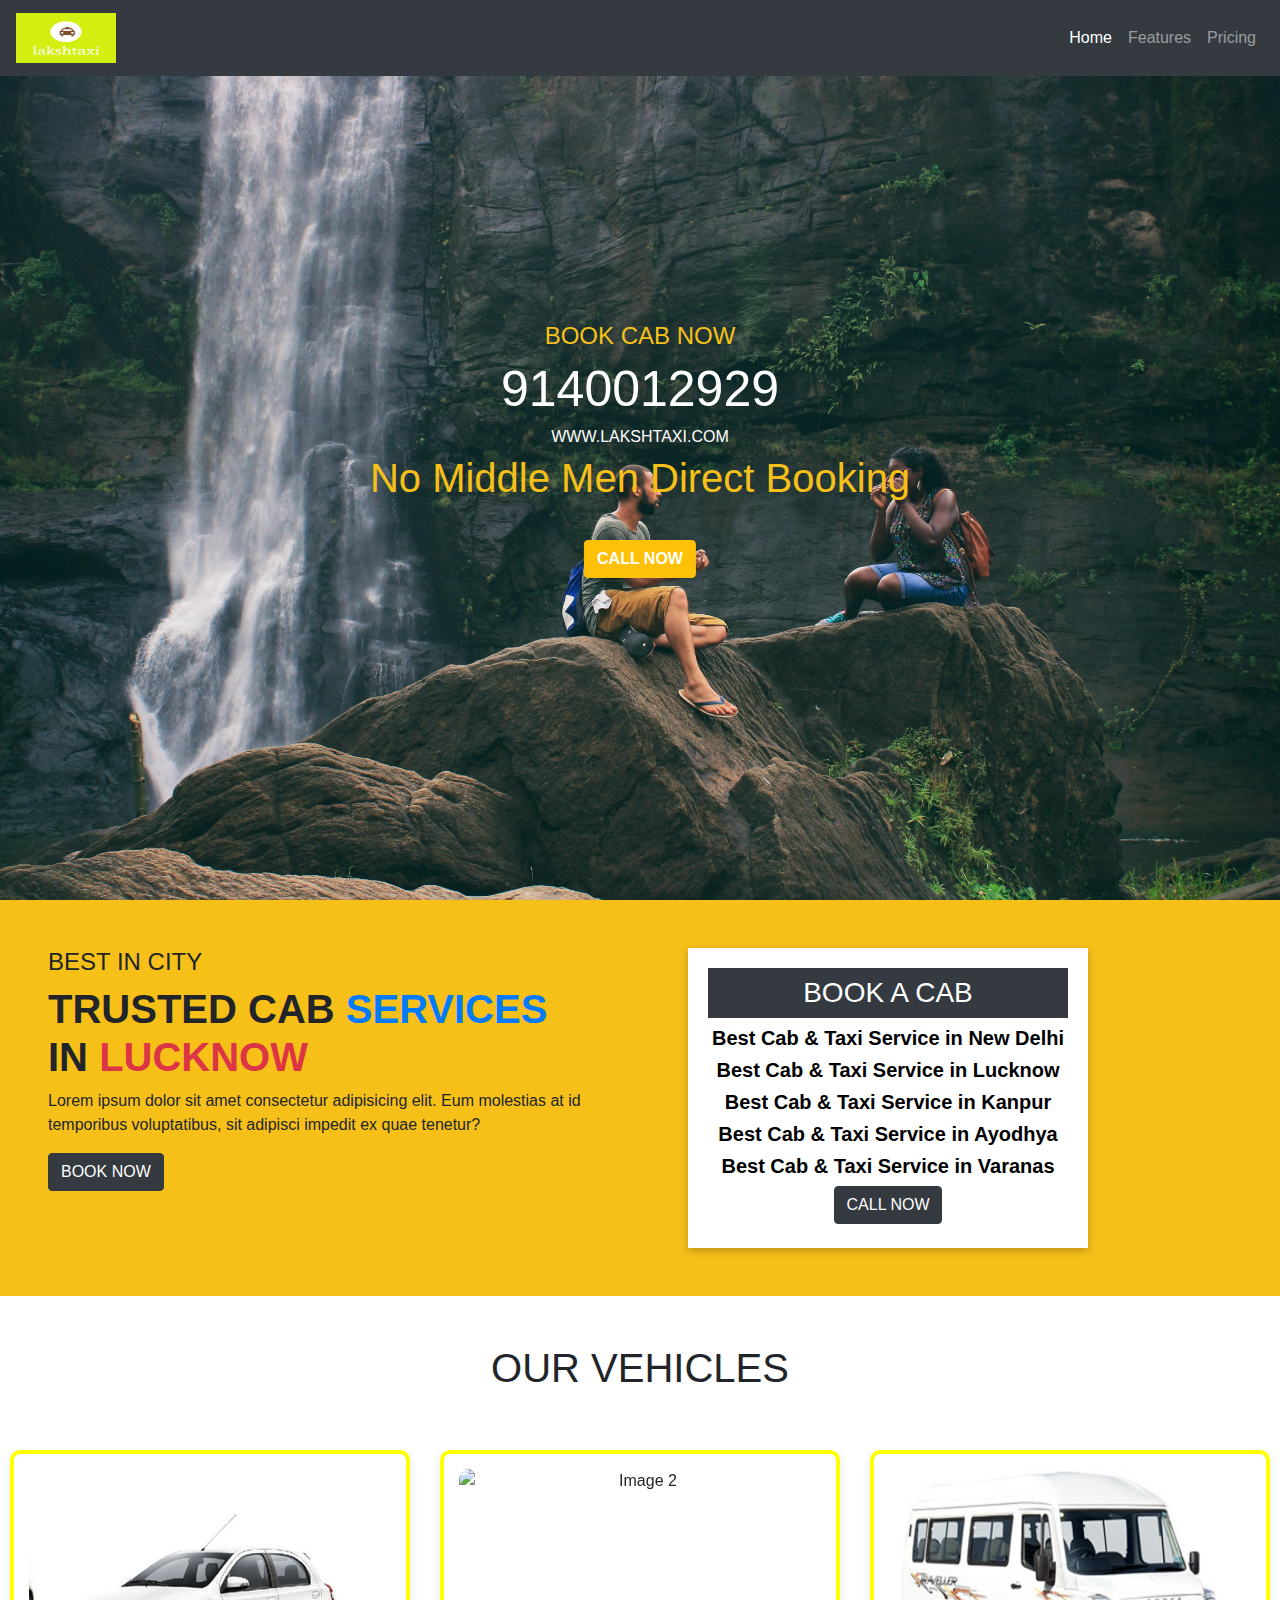
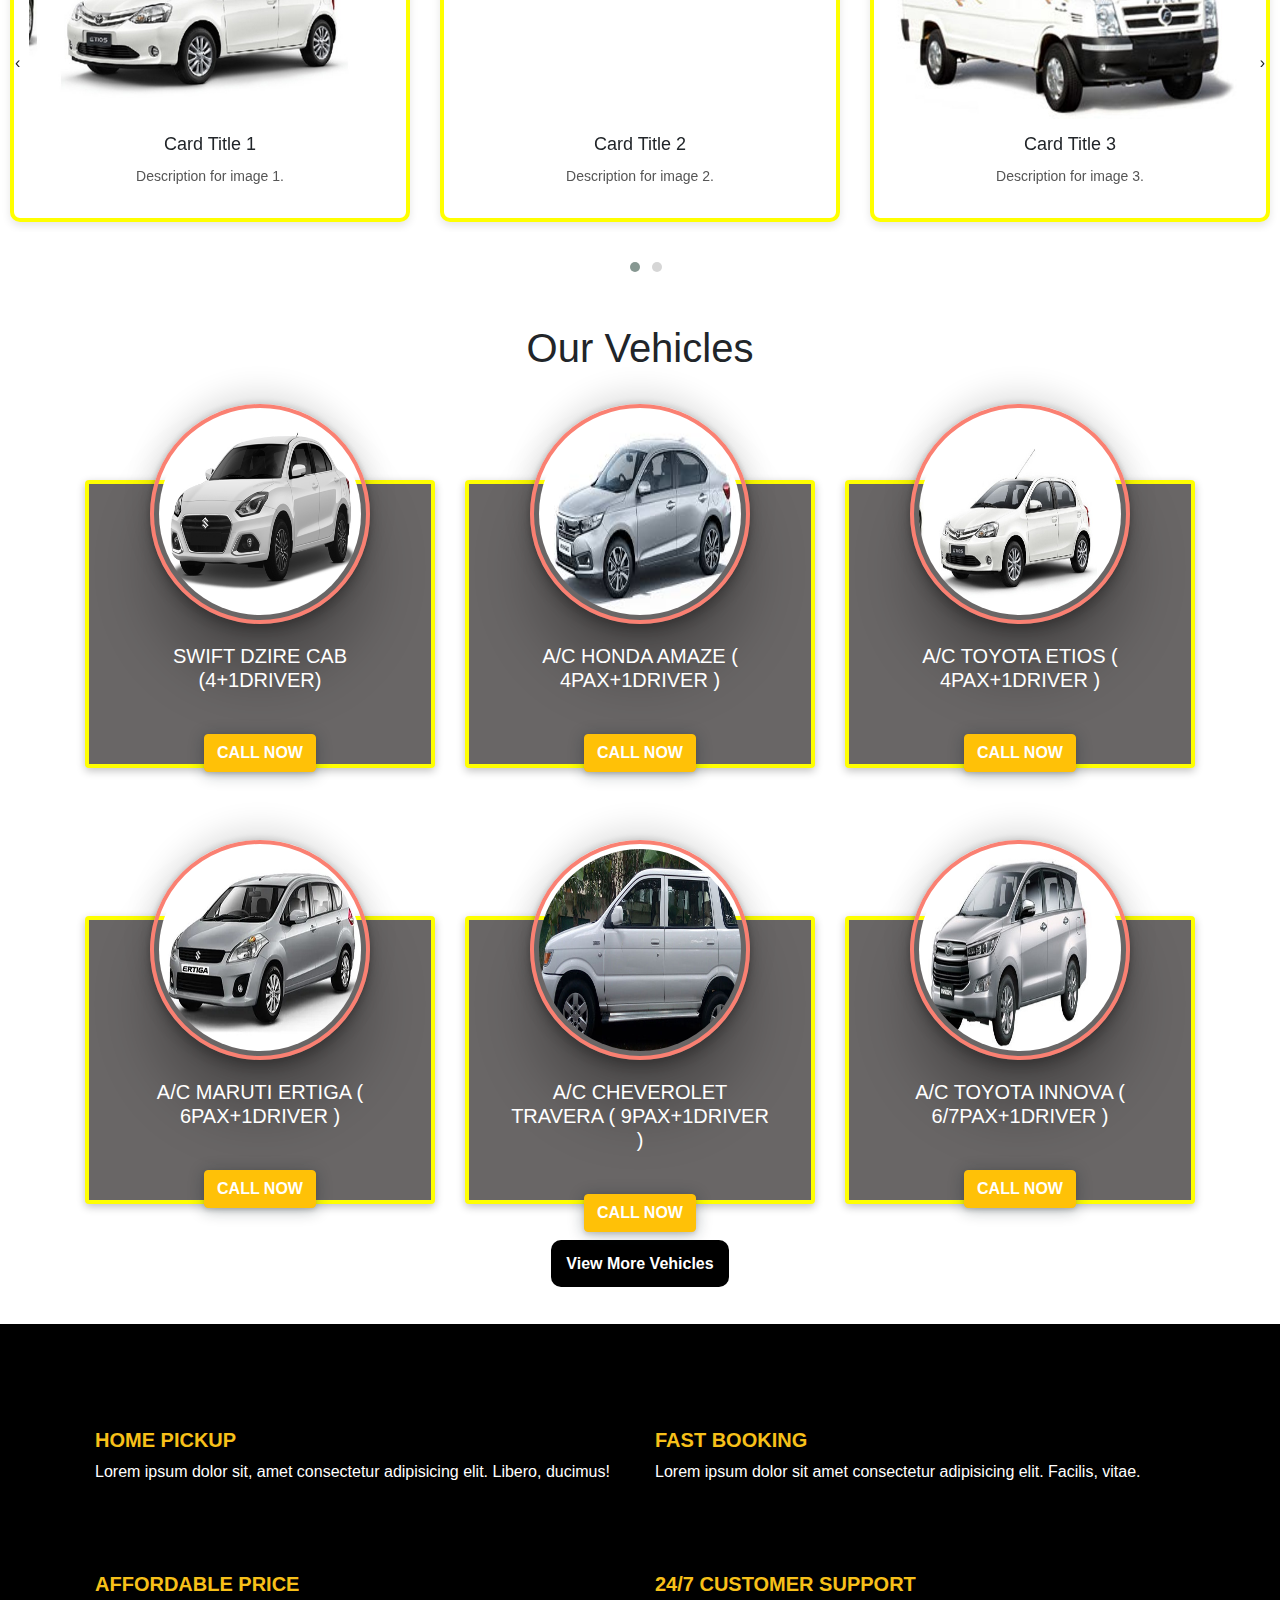
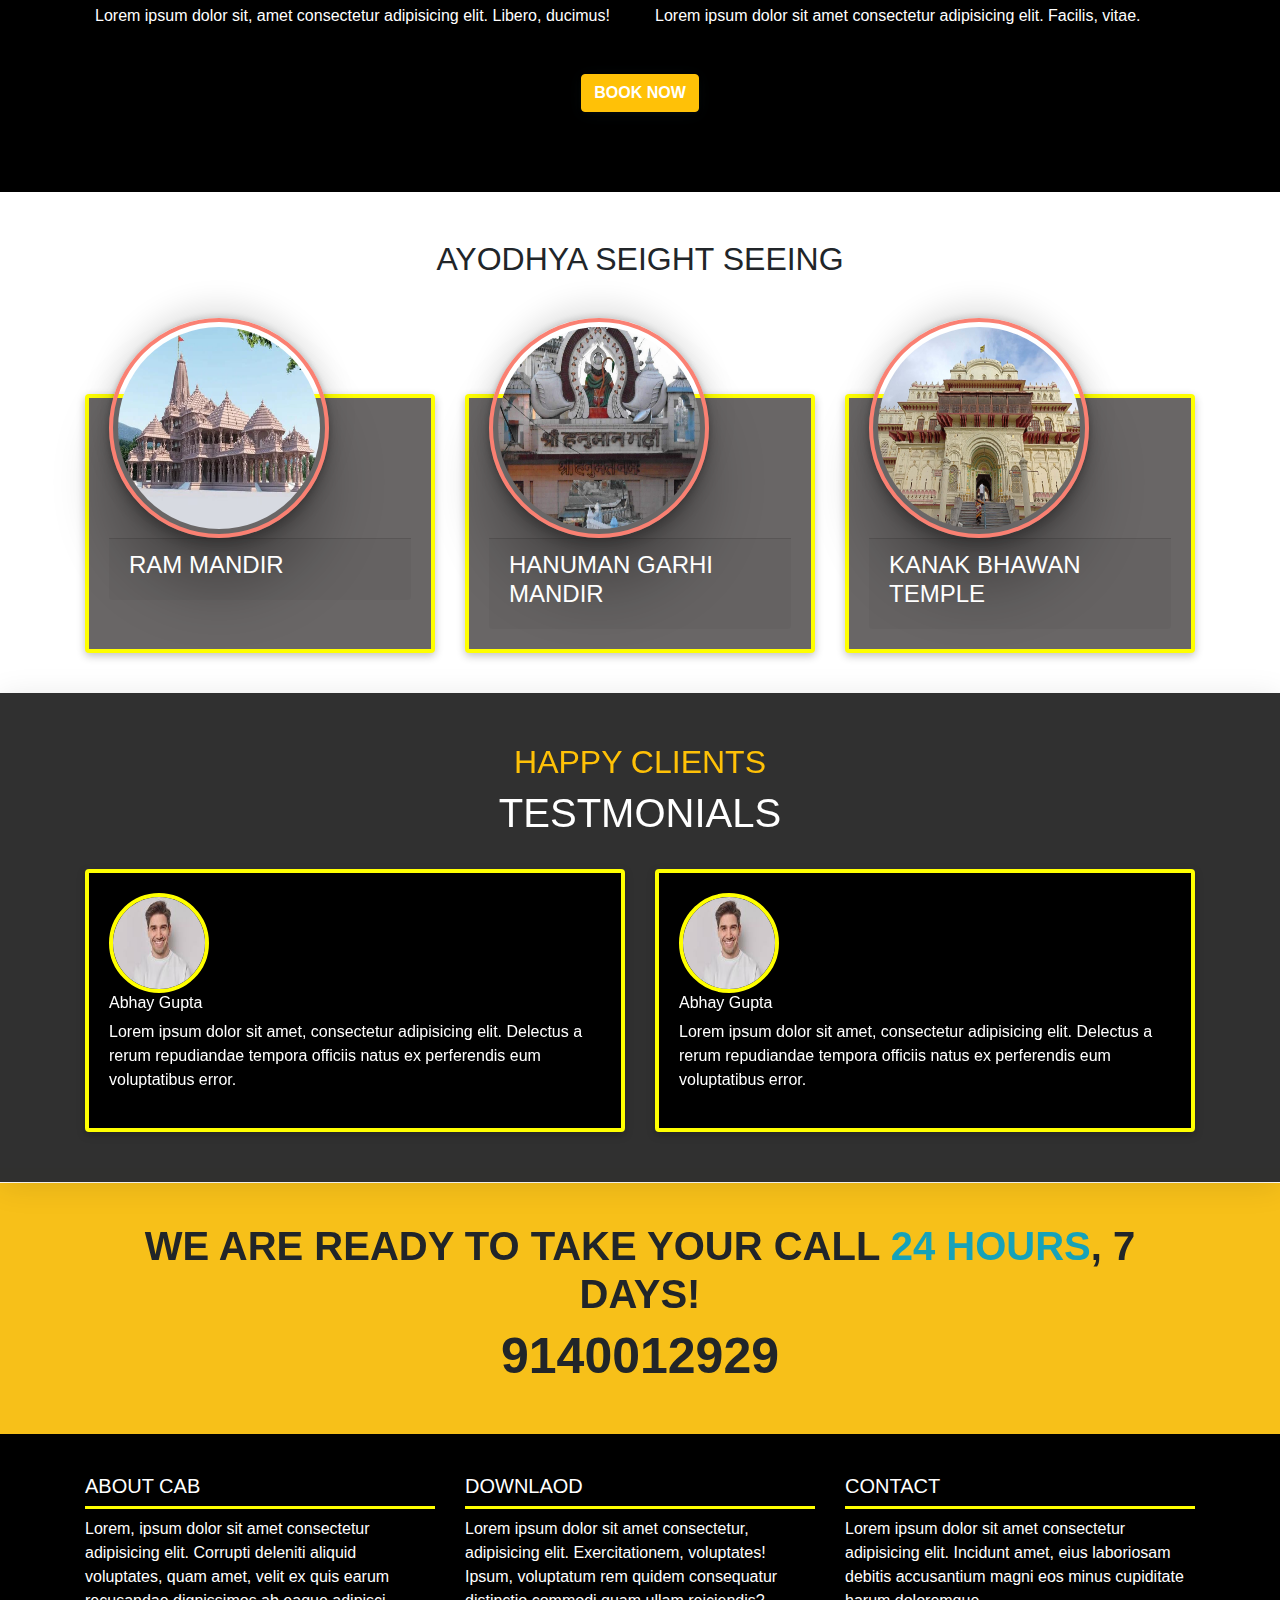
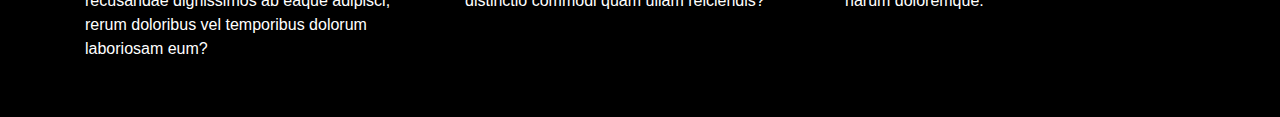
==== index.html @ 10ff0431 "Update index.html" ====
<!DOCTYPE html>
<html lang="en">
<head>
    <meta charset="UTF-8">
    <meta name="viewport" content="width=device-width, initial-scale=1.0">
    <title>Transparent Navbar with Background Images</title>
    <link href="https://stackpath.bootstrapcdn.com/bootstrap/4.5.2/css/bootstrap.min.css" rel="stylesheet">
    <link rel="stylesheet" href="https://cdnjs.cloudflare.com/ajax/libs/font-awesome/6.6.0/css/all.min.css" integrity="sha512-Kc323vGBEqzTmouAECnVceyQqyqdsSiqLQISBL29aUW4U/M7pSPA/gEUZQqv1cwx4OnYxTxve5UMg5GT6L4JJg==" crossorigin="anonymous" referrerpolicy="no-referrer" />
    <link rel="stylesheet" href="style.css">
    <link rel="stylesheet" href="https://cdnjs.cloudflare.com/ajax/libs/OwlCarousel2/2.3.4/assets/owl.carousel.min.css">
    <link rel="stylesheet" href="https://cdnjs.cloudflare.com/ajax/libs/OwlCarousel2/2.3.4/assets/owl.theme.default.min.css">
    
    <style>
   
    </style>
</head>
<body>
    <!-- Navbar -->
    <nav class="navbar navbar-expand-lg navbar-dark fixed-top navbar-custom bg-dark">
        <a class="navbar-brand" href="#"><img src="images/lakshlogo.png" alt="" class="logo"></a>
        <button class="navbar-toggler" type="button" data-toggle="collapse" data-target="#navbarNav" aria-controls="navbarNav" aria-expanded="false" aria-label="Toggle navigation">
            <span class="navbar-toggler-icon"></span>
        </button>
        <div class="collapse navbar-collapse" id="navbarNav">
            <ul class="navbar-nav ml-auto">
                <li class="nav-item active">
                    <a class="nav-link" href="#">Home <span class="sr-only">(current)</span></a>
                </li>
                <li class="nav-item">
                    <a class="nav-link" href="#">Features</a>
                </li>
                <li class="nav-item">
                    <a class="nav-link" href="#">Pricing</a>
                </li>
            </ul>
        </div>
    </nav>

    <!-- Background Images with Centered Text -->
    <div class="background-images">
        <div class="centered-text">
            <h4 class="bookcab">BOOK CAB NOW</h1>
                <h1 class="mobileno">9140012929</h1>
                <h6>WWW.LAKSHTAXI.COM</h6>
             <h1 class="bookcab">No Middle Men Direct Booking</h1>
             <a href=""><button class="btn btn-warning">CALL NOW</button></a>
        </div>
    </div>
<!-- Section two card details -->
 <div class="container-fluid section2bg">
<div class="row">
    <div class="col-md-6 p-5">
        <h4>BEST IN CITY</h4>
        <h1 class="trusted">TRUSTED CAB <span class="text-primary">SERVICES</span> IN <span class="text-danger">LUCKNOW</span></h1>
        <p>Lorem ipsum dolor sit amet consectetur adipisicing elit. Eum molestias at id temporibus voluptatibus, sit adipisci impedit ex quae tenetur?</p>
        <a href=""><button class="btn btn-dark">BOOK NOW</button></a>
    </div>
    <div class="col-md-6 p-5">
        <div class="box text-center ">
            <h3 class="bg-dark text-white p-2 text-center">BOOK A CAB</h3>
            <h5> <i class="fa-solid fa-check"></i> Best Cab & Taxi Service in New Delhi</h5>
            <h5> <i class="fa-solid fa-check"></i> Best Cab & Taxi Service in Lucknow
            </h5>
            <h5> <i class="fa-solid fa-check"></i> Best Cab & Taxi Service in Kanpur</h5>
            <h5> <i class="fa-solid fa-check"></i> Best Cab & Taxi Service in Ayodhya</h5>
            <h5> <i class="fa-solid fa-check"></i> Best Cab & Taxi Service in Varanas</h5>
            <div class="text-center">
                <a href=""><button class="btn btn-dark">CALL NOW</button></a>

            </div>
        </div>
    </div>
</div>
 </div>

 <!-- carsolle -->

 <h1 class="text-center mt-5">OUR VEHICLES</h1>
 <div class="owl-carousel owl-theme mt-5">
  <div class="item">
      <img src="images/1-3.jpg" alt="Image 1">
      <h4>Card Title 1</h4>
      <p>Description for image 1.</p>
  </div>
  <div class="item">
      <img src="images/10815906.png" alt="Image 2">
      <h4>Card Title 2</h4>
      <p>Description for image 2.</p>
  </div>
  <div class="item">
      <img src="images/13-seater-force-traveller-1.jpg" alt="Image 3">
      <h4>Card Title 3</h4>
      <p>Description for image 3.</p>
  </div>
  <div class="item">
      <img src="images/17-seater-1.jpg" alt="Image 4">
      <h4>Card Title 4</h4>
      <p>Description for image 4.</p>
  </div>
  <div class="item">
      <img src="images/2018-maruti-1.jpg" alt="Image 5">
      <h4>Card Title 5</h4>
      <p>Description for image 5.</p>
  </div>
  <div class="item">
      <img src="images/7-seater-innova-car-.webp" alt="Image 6">
      <h4>Card Title 6</h4>
      <p>Description for image 6.</p>
  </div>
</div>
 <!-- end -->
  <!-- Our Vechicals -->
  
  <div class="container mt-5 text-center">
    <h1 class="">Our Vehicles</h1>
    <div class="row row-cols-1 row-cols-md-3 g-4">
      <div class="col cardcol">
        <div class="card h-100">
          <div class="d-flex justify-content-center align-items-cente">
            <img src="images/marutisuzuki_dzire_angularfront.jpg" class="card-img-top" alt="...">

          </div>
          <div class="card-body">
            <h5 class="card-title">SWIFT DZIRE CAB (4+1DRIVER)</h5>
            <div class="text-center">
              <a href=""><button class="btn btn-warning">CALL NOW</button></a>
            </div>
          </div>
          
        </div>
      </div>
      <div class="col cardcol">
        <div class="card h-100">
          <div class="text-center">
            <img src="images/images.jpg" class="card-img-top" alt="...">

          </div>
          <div class="card-body">
            <h5 class="card-title">A/C HONDA AMAZE ( 4PAX+1DRIVER )</h5>
            <div class="text-center">
              <a href=""><button class="btn btn-warning">CALL NOW</button></a>
            </div>
          </div>
          
        </div>
      </div>
      <div class="col cardcol">
        <div class="card h-100">
          <div class="text-center">
            <img src="images/1-3.jpg" class="card-img-top" alt="...">

          </div>
          <div class="card-body">
            <h5 class="card-title text-center">A/C TOYOTA ETIOS ( 4PAX+1DRIVER )</h5>
            <div class="text-center">
              <a href=""><button class="btn btn-warning">CALL NOW</button></a>
            </div>
          </div>
          
        </div>
      </div>
    </div>
  </div>



  <div class="container mt-5 text-center">
    <div class="row row-cols-1 row-cols-md-3 g-4">
      <div class="col cardcol">
        <div class="card h-100 ">
          <div class="text-center">
            <img src="images/maruti-ertiga-silky-silver-1.jpg" class="card-img-top" alt="...">

          </div>
          <div class="card-body">
            <h5 class="card-title">A/C MARUTI ERTIGA ( 6PAX+1DRIVER )</h5>
            <div class="text-center">
              <a href=""><button class="btn btn-warning">CALL NOW</button></a>
            </div>
          </div>
         
        </div>
      </div>
      <div class="col cardcol">
        <div class="card h-100 ">
          <div class="text-center">
            <img src="images/chevrolet-tavera-2.jpg" class="card-img-top" alt="...">

          </div>
          <div class="card-body">
            <h5 class="card-title">A/C CHEVEROLET TRAVERA ( 9PAX+1DRIVER )
             
            </h5>
            <div class="text-center">
              <a href=""><button class="btn btn-warning">CALL NOW</button></a>
            </div>
          </div>
          
        </div>
      </div>
      <div class="col cardcol">
        <div class="card h-100 ">
          <div class="text-center">
            <img src="images/INNOVA-1.jpg" class="card-img-top" alt="...">

          </div>
          <div class="card-body">
            <h5 class="card-title text-center">A/C TOYOTA INNOVA ( 6/7PAX+1DRIVER )
            </h5>
            <div class="text-center">
              <a href=""><button class="btn btn-warning">CALL NOW</button></a>
            </div>
          </div>
          
        </div>
      </div>
    </div>
  </div>

  <div class="container mt-5">
    <div class="text-center">
      <a class="viewmore" href="viewmore.php">View More Vehicles</a>
    </div>
  </div>


   <!-- end -->

   <!-- why laksh taxi -->
    <div class="imgbgwhy mt-5">
      <div class="container ">
        <div class="row">
          <div class="col-md-6">
            <h4>            <i class="fa-solid fa-star fa-2xl" style="color: #FFD43B;"></i>
            </h2>
            <h5 class="mt-4 homepicup">HOME PICKUP</h5>
            <p class="text-white">Lorem ipsum dolor sit, amet consectetur adipisicing elit. Libero, ducimus!</p>

          </div>
          <div class="col-md-6">
            <h4><i class="fa-solid fa-trophy fa-2xl" style="color: #FFD43B;"></i></h4>
            <h5 class="mt-4 homepicup">FAST BOOKING</h5>
            <p class="text-white">Lorem ipsum dolor sit amet consectetur adipisicing elit. Facilis, vitae.</p>
          </div>
        </div>

        <div class="row mt-5">
          <div class="col-md-6">
            <h4>            <i class="fa-solid fa-star fa-2xl" style="color: #FFD43B;"></i>
            </h2>
            <h5 class="mt-4 homepicup">AFFORDABLE PRICE</h5>
            <p class="text-white">Lorem ipsum dolor sit, amet consectetur adipisicing elit. Libero, ducimus!</p>

          </div>
          <div class="col-md-6">
            <h4><i class="fa-solid fa-trophy fa-2xl" style="color: #FFD43B;"></i></h4>
            <h5 class="mt-4 homepicup">24/7 CUSTOMER SUPPORT</h5>
            <p class="text-white">Lorem ipsum dolor sit amet consectetur adipisicing elit. Facilis, vitae.</p>
          </div>
        </div>
        <div class="text-center">
          <a href=""><button class="btn btn-warning">BOOK NOW</button></a>
        </div>
      </div>
    </div>
    <!-- end -->

    <!-- ayodhya seight -->
    <div class="container mt-5">
      <h2 class="text-center pb-2">AYODHYA SEIGHT SEEING</h2>
      <div class="row row-cols-1 row-cols-md-3 g-4">
        <div class="col cardcol">
          <div class="card h-100">
            <img src="images/ayodya1.jpg" class="card-img-top" alt="...">
            
            <div class="card-footer">
              <h4>RAM MANDIR</h4>
            </div>
          </div>
        </div>
        <div class="col cardcol">
          <div class="card h-100">
            <img src="images/ayodhya2.jpg" class="card-img-top" alt="...">
            
            <div class="card-footer">
         <h4>HANUMAN GARHI MANDIR</h4>
            </div>
          </div>
        </div>
        <div class="col cardcol">
          <div class="card h-100">
            <img src="images/ayodhya3.jpg" class="card-img-top" alt="...">
           
            <div class="card-footer">
             <h4>KANAK BHAWAN TEMPLE</h4>
            </div>
          </div>
        </div>
      </div>
     </div>
     <!-- end -->

     <!-- testmonials -->

     <div class="bgtestmonial">
      
      <div class="container">
        <h2 class="text-center text-warning">HAPPY CLIENTS</h2>
        <h1 class="text-center text-white pb-3">TESTMONIALS</h1>





        <div class="row">
          <div class="col-md-6 col-sm-6">
<div class="card cardtestmonial mt-2">
  <img src="images/person1.jpeg" alt="" class="img-test">
<h6>Abhay Gupta</h6>
  <p>Lorem ipsum dolor sit amet, consectetur adipisicing elit. Delectus a rerum repudiandae tempora officiis natus ex perferendis eum voluptatibus error.</p>
  
</div>
          </div>
          <div class="col-md-6 mt-2">
            <div class="card cardtestmonial">
              <img src="images/person1.jpeg" alt="" class="img-test">
              <h6>Abhay Gupta</h6>
              <p>Lorem ipsum dolor sit amet, consectetur adipisicing elit. Delectus a rerum repudiandae tempora officiis natus ex perferendis eum voluptatibus error.</p>
            </div>
          </div>
        </div>
      </div>
     </div>

     <!-- 24 hour and seven -->

     <div class="sectioncall">
      <div class="container">
        <div class="row">
          <div class="col">
            <h1 class="text-center"> WE ARE READY TO TAKE YOUR CALL <span class="text-info">24 HOURS</span>, 7 DAYS!</h6>
              <h2 class="text-center">9140012929</h2>
          </div>
        </div>
      </div>
     </div>
     <!-- end 24 -->

     <!-- footer start -->
      <div class="footer">
        <div class="container">
          <div class="row">
            <div class="col-md-4">
              <h5>ABOUT CAB</h5>
              <p>Lorem, ipsum dolor sit amet consectetur adipisicing elit. Corrupti deleniti aliquid voluptates, quam amet, velit ex quis earum recusandae dignissimos ab eaque adipisci, rerum doloribus vel temporibus dolorum laboriosam eum?
              </p>
            </div>
            <div class="col-md-4">
              <h5>DOWNLAOD</h5>
              Lorem ipsum dolor sit amet consectetur, adipisicing elit. Exercitationem, voluptates! Ipsum, voluptatum rem quidem consequatur distinctio commodi quam ullam reiciendis?
            </div>
            <div class="col-md-4">
              <h5>CONTACT</h5>
              <p>Lorem ipsum dolor sit amet consectetur adipisicing elit. Incidunt amet, eius laboriosam debitis accusantium magni eos minus cupiditate harum doloremque.</p>
            </div>
          </div>
        </div>
      </div>
      <!-- footer end -->
    <script src="https://code.jquery.com/jquery-3.5.1.slim.min.js"></script>
    <script src="https://cdn.jsdelivr.net/npm/@popperjs/core@2.5.4/dist/umd/popper.min.js"></script>
    <script src="https://stackpath.bootstrapcdn.com/bootstrap/4.5.2/js/bootstrap.min.js"></script>
    <script src="https://cdnjs.cloudflare.com/ajax/libs/jquery/3.6.0/jquery.min.js"></script>
    <script src="https://cdnjs.cloudflare.com/ajax/libs/OwlCarousel2/2.3.4/owl.carousel.min.js"></script>
    <script>
       $(document).ready(function(){
            $(".owl-carousel").owlCarousel({
                items: 3,
                loop: true,
                margin: 10,
                nav: true,
                dots: true,
                autoplay: true,
                autoplayTimeout: 3000,
                autoplayHoverPause: true,
                responsive: {
                    0: {
                        items: 1 // Show 1 item on screens less than 600px
                    },
                    600: {
                        items: 2 // Show 2 items on screens between 600px and 1000px
                    },
                    1000: {
                        items: 3 // Show 3 items on screens greater than 1000px
                    }
                }
            });
        });
    </script>
</body>
</html>
---- style.css ----
/* Navbar */
.logo{
    width: 100px;
    height: 50px;
}
.navbar-custom {
    background-color: rgba(0, 0, 0, 0.5); /* Adjust the alpha value for transparency */
}
.background-images {
    position: relative;
    height: 100vh;
    background: url('images/travel.jpg') no-repeat center center/cover;
}
.centered-text {
    position: absolute;
    top: 50%;
    left: 50%;
    transform: translate(-50%, -50%);
    color: white;
    text-align: center;
}
.bookcab{
    color: #f7c019;
}
.mobileno{
    font-size: 50px;
}
/* section2 */
.section2bg{
    background-color:#f7c019;
}
.trusted{
    font-weight: 700;
}
.box{
    background-color: white;
    color: black;
    width: 400px;
    height: 300px;
    padding: 20px;
    box-shadow: rgba(0, 0, 0, 0.24) 0px 3px 8px;
}
.box h5{
    font-weight: 600;

}
/* card style */
.cardcol{
    margin-top: 100px;
}

.card{
    padding: 20px;
    background-color: #696666;
    color: white;
   border: none;
   box-shadow: rgba(0, 0, 0, 0.24) 0px 3px 8px;
   border: 4px solid yellow;
   
}
.card-body{
    height: 120px;
}
.card-img-top{
    border: 4px solid salmon;
    padding: 5px;
    border-radius: 50%;
    margin-top: -100px;
    justify-content: center;
    text-align: center;
    width: 220px;
    height: 220px;
    box-shadow: rgba(0, 0, 0, 0.25) 0px 54px 55px, rgba(0, 0, 0, 0.12) 0px -12px 30px, rgba(0, 0, 0, 0.12) 0px 4px 6px, rgba(0, 0, 0, 0.17) 0px 12px 13px, rgba(0, 0, 0, 0.09) 0px -3px 5px;
}

/* why choose us */
.imgbgwhy{
    background-color: black;
padding: 80px;
}
.homepicup{
    color: #f7c019 !important;
    font-weight: 700;
}
.btn-warning{
    color: white;
    margin-top: 30px;
    font-weight: 700;
    box-shadow: rgba(14, 30, 37, 0.12) 0px 2px 4px 0px, rgba(14, 30, 37, 0.32) 0px 2px 16px 0px;
}
/* testmonial */
.cardtestmonial{
    background-color: black;
}
.bgtestmonial{
    margin-top: 40px;
    padding: 50px;
   /* From https://css.glass */
background: rgba(22, 22, 22, 0.89);
box-shadow: 0 4px 30px rgba(0, 0, 0, 0.1);
backdrop-filter: blur(14.9px);
-webkit-backdrop-filter: blur(14.9px);
}
.img-test{
    width: 100px;
    height: 100px;
    border-radius: 50%;
    border: 4px solid yellow;
}

/* sectioncall */
.sectioncall{
    background-color: #f7c019;
    padding: 40px;
}
.sectioncall h1{
    font-weight: 700;
}
.sectioncall h2{
    font-weight: 900;
    font-size: 50px;
}

/* carsoule */
.owl-carousel .item {
    border: 4px solid yellow;
    background: #fff;
    padding: 15px;
    margin: 10px;
    border-radius: 10px;
    box-shadow: 0 4px 8px rgba(0, 0, 0, 0.1);
    text-align: center;
    
}

.owl-carousel .item img {
    max-width: 100%;
    height: 250px;
    border-radius: 10px;
}

.owl-carousel .item h4 {
    margin: 15px 0 10px;
    font-size: 18px;
}

.owl-carousel .item p {
    font-size: 14px;
    color: #555;
}

.owl-nav button {
    position: absolute;
    top: 50%;
    transform: translateY(-50%);
    background-color: rgba(0, 0, 0, 0.5);
    border: none;
    color: white;
    font-size: 90px;
    cursor: pointer;
}

.owl-nav .owl-prev {
    left: 10px;
}

.owl-nav .owl-next {
    right: 10px;
}

.owl-dots {
    text-align: center;
    margin-top: 20px;
}

.owl-dot {
    display: inline-block;
    width: 12px;
    height: 12px;
    background-color: #ccc;
    border-radius: 50%;
    margin: 5px;
    cursor: pointer;
}

.owl-dot.active {
    background-color: #000;
}



/* view more button */

.viewmore{
    width: 150px;
    height: 40px;
    background-color: black;
    padding: 15px;
    margin-bottom: 40px;
    margin-top: 40px;
    font-weight: 600;
    color: white;
    border-radius: 10px;
}
a{
    text-decoration: none !important;
}


/* footer */
.footer{
    background-color: black;
    padding: 40px;
    color: white;
}
.footer h5{
    padding-bottom: 8px;
    border-bottom:3px solid yellow ;
}
/* footer end */


/* media query */
@media only screen and (max-width: 600px) {
    .bgtestmonial{
        padding: 10px;
     
    }
    .sectioncall{
        background-color: #f7c019;
        padding: 40px;
    }
    .sectioncall h1{
        font-weight: 700;
        font-size: 20px;
    }
    .sectioncall h2{
        font-weight: 900;
        font-size: 50px;
    }
    .box{
        background-color: white;
        color: black;
        width: 100%;
        height: auto;
        padding: 20px;
        box-shadow: rgba(0, 0, 0, 0.24) 0px 3px 8px;
    }
    
  }
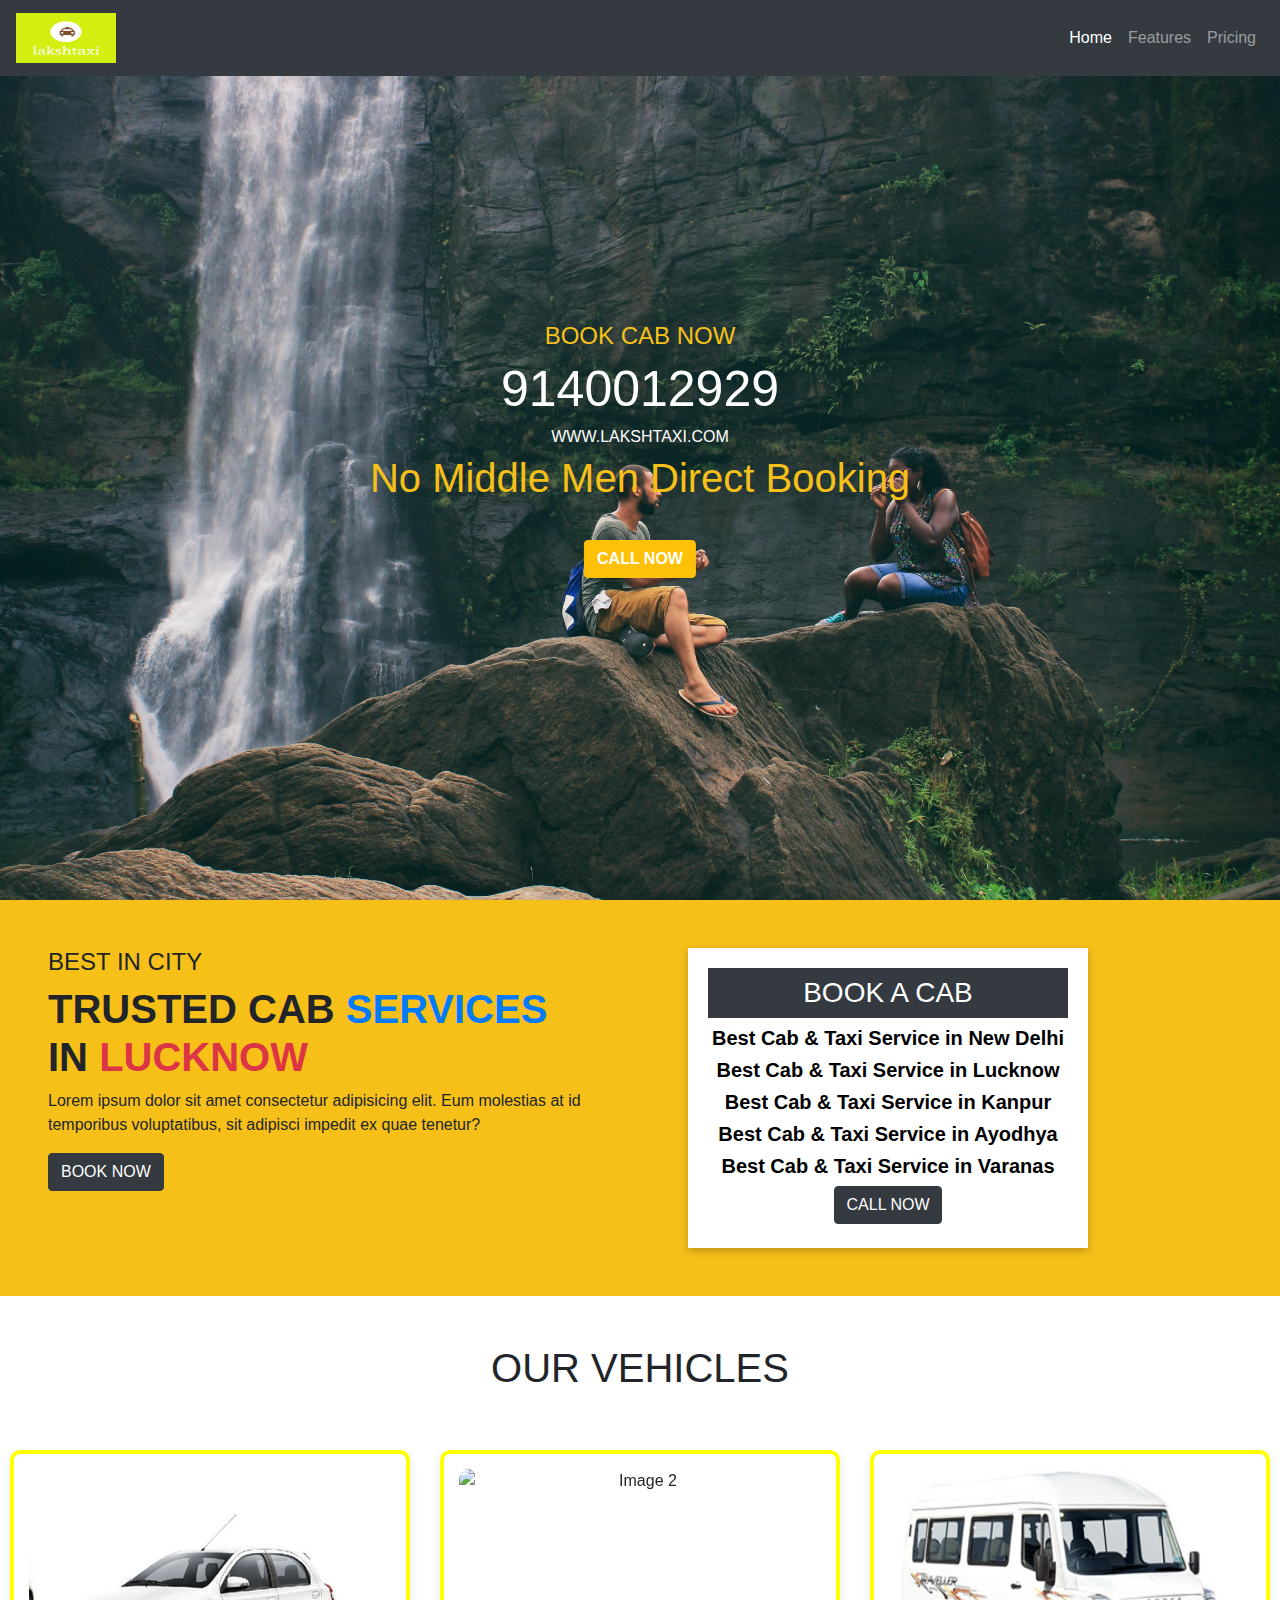
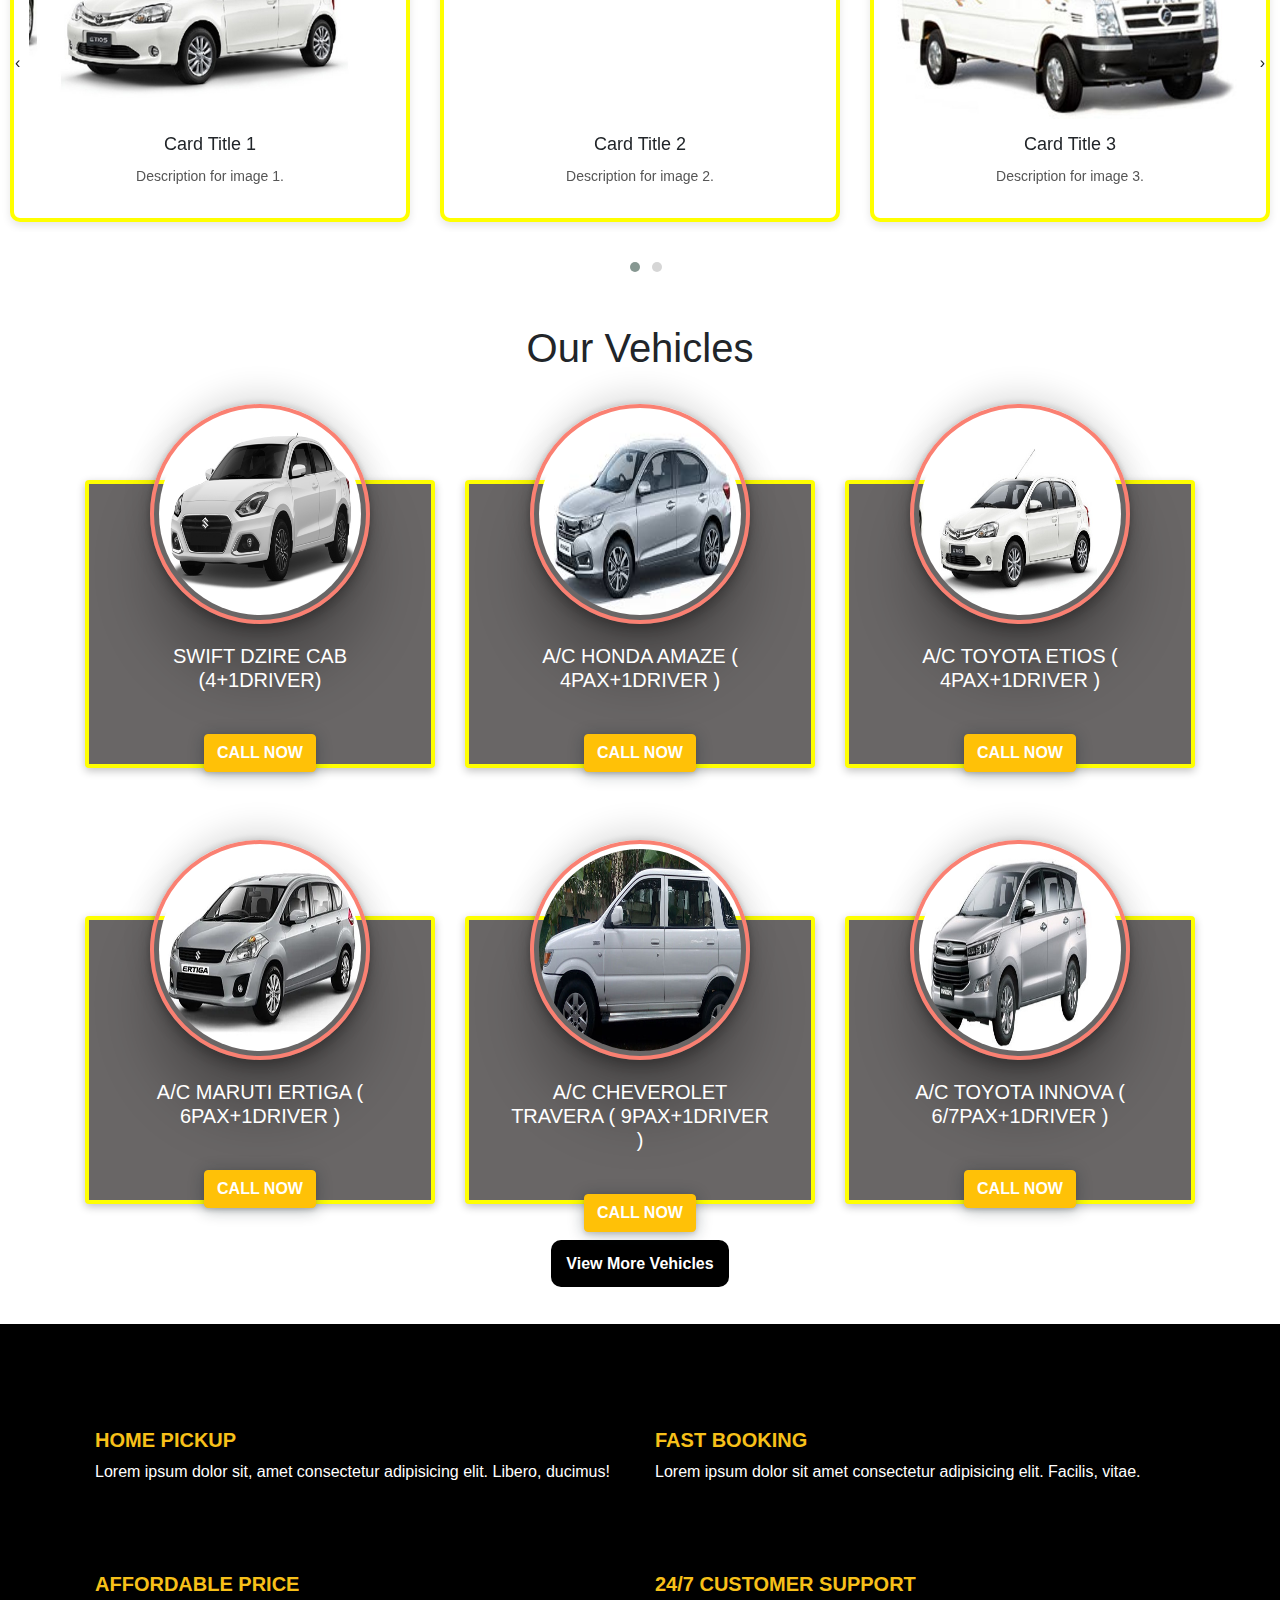
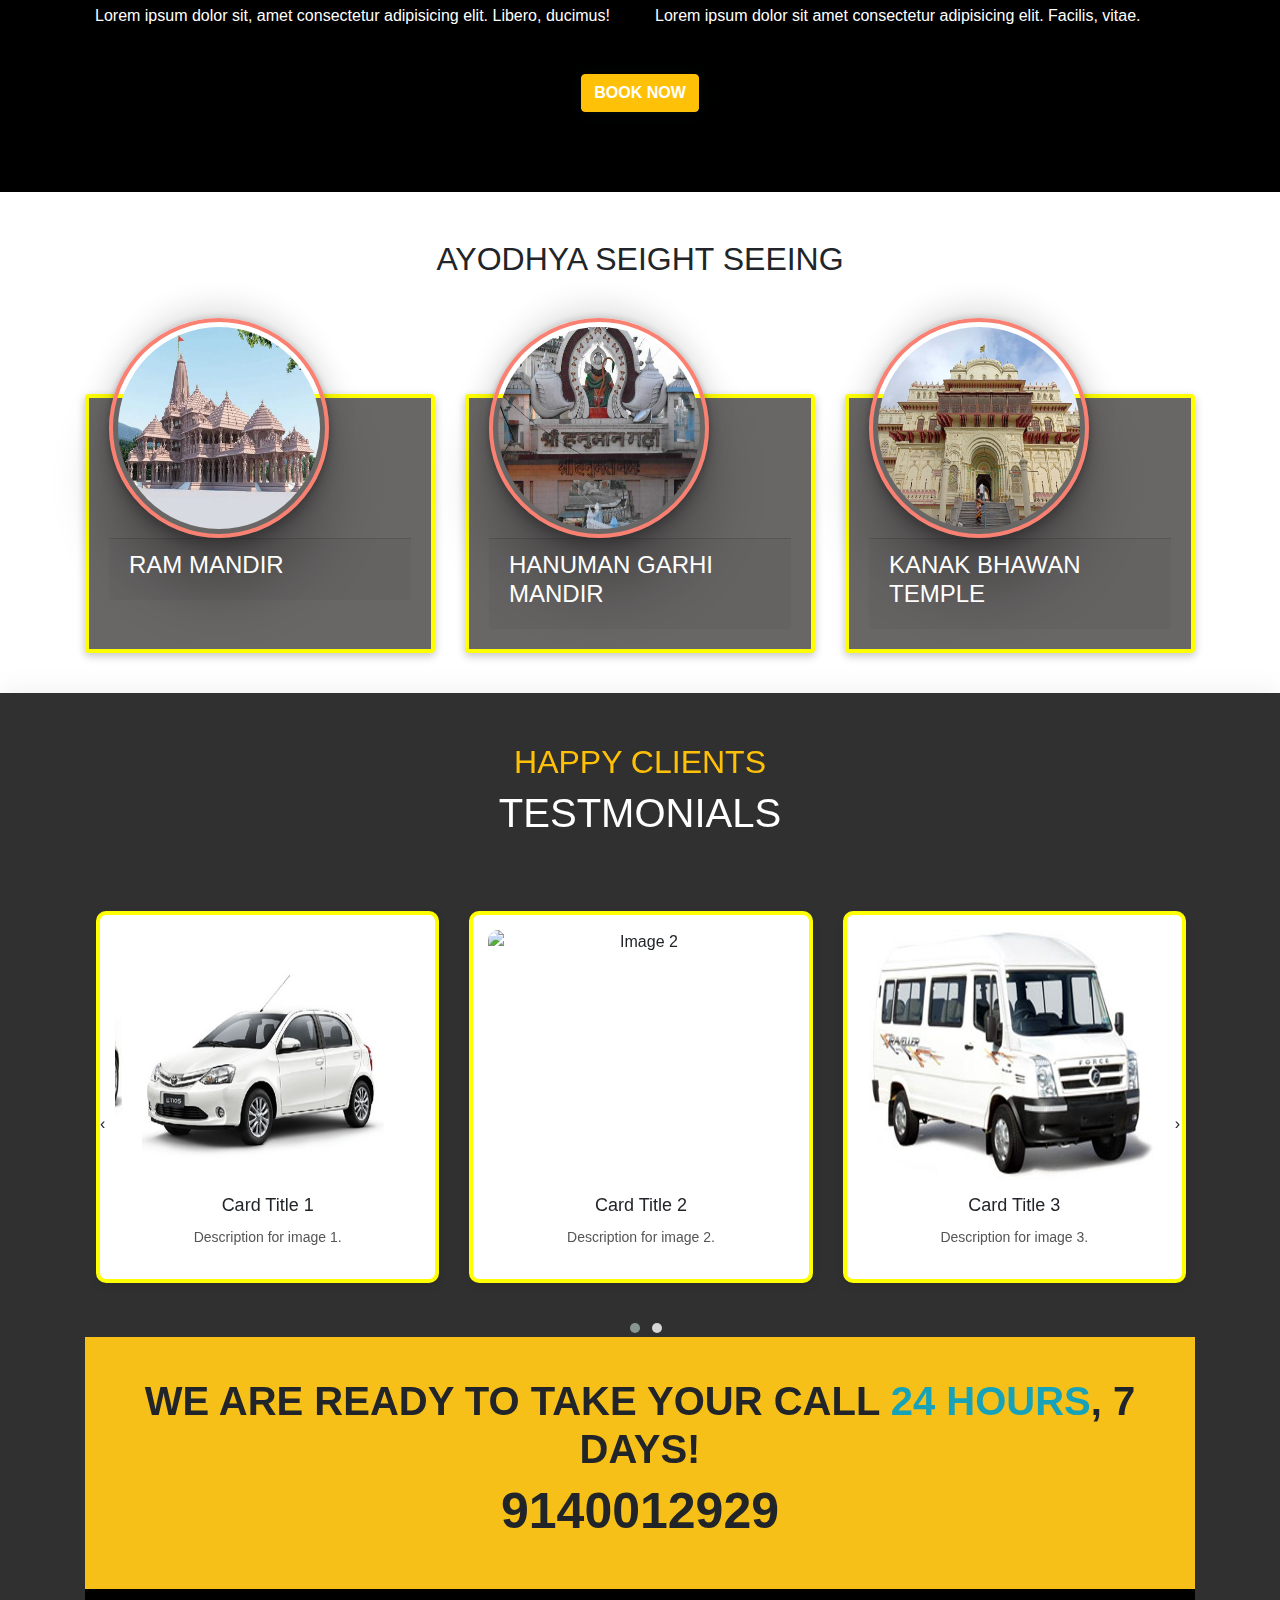
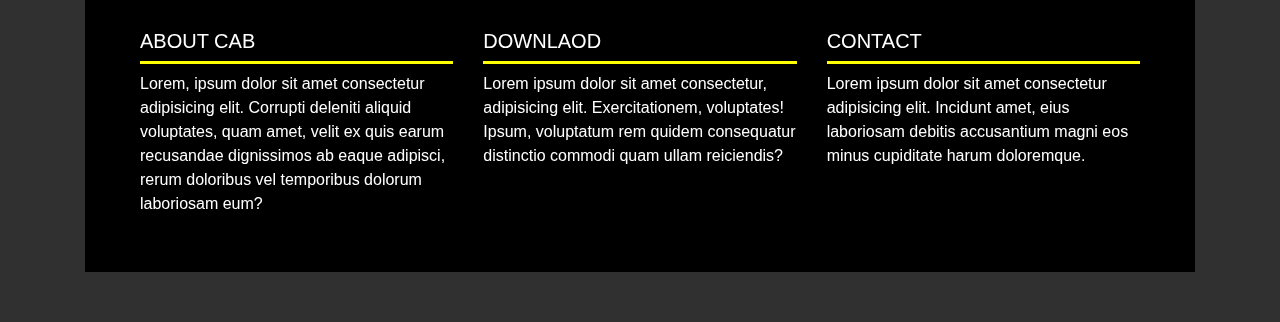
==== commit 49e0ab02: "Update index.html" ====
--- a/index.html
+++ b/index.html
@@ -308,29 +308,44 @@
         <h2 class="text-center text-warning">HAPPY CLIENTS</h2>
         <h1 class="text-center text-white pb-3">TESTMONIALS</h1>
 
-
-
-
-
-        <div class="row">
-          <div class="col-md-6 col-sm-6">
-<div class="card cardtestmonial mt-2">
-  <img src="images/person1.jpeg" alt="" class="img-test">
-<h6>Abhay Gupta</h6>
-  <p>Lorem ipsum dolor sit amet, consectetur adipisicing elit. Delectus a rerum repudiandae tempora officiis natus ex perferendis eum voluptatibus error.</p>
-  
+<!-- carsoule owl -->
+<div class="owl-carousel owl-theme mt-5">
+  <div class="item">
+      <img src="images/1-3.jpg" alt="Image 1">
+      <h4>Card Title 1</h4>
+      <p>Description for image 1.</p>
+  </div>
+  <div class="item">
+      <img src="images/10815906.png" alt="Image 2">
+      <h4>Card Title 2</h4>
+      <p>Description for image 2.</p>
+  </div>
+  <div class="item">
+      <img src="images/13-seater-force-traveller-1.jpg" alt="Image 3">
+      <h4>Card Title 3</h4>
+      <p>Description for image 3.</p>
+  </div>
+  <div class="item">
+      <img src="images/17-seater-1.jpg" alt="Image 4">
+      <h4>Card Title 4</h4>
+      <p>Description for image 4.</p>
+  </div>
+  <div class="item">
+      <img src="images/2018-maruti-1.jpg" alt="Image 5">
+      <h4>Card Title 5</h4>
+      <p>Description for image 5.</p>
+  </div>
+  <div class="item">
+      <img src="images/7-seater-innova-car-.webp" alt="Image 6">
+      <h4>Card Title 6</h4>
+      <p>Description for image 6.</p>
+  </div>
 </div>
-          </div>
-          <div class="col-md-6 mt-2">
-            <div class="card cardtestmonial">
-              <img src="images/person1.jpeg" alt="" class="img-test">
-              <h6>Abhay Gupta</h6>
-              <p>Lorem ipsum dolor sit amet, consectetur adipisicing elit. Delectus a rerum repudiandae tempora officiis natus ex perferendis eum voluptatibus error.</p>
-            </div>
-          </div>
-        </div>
-      </div>
-     </div>
+ <!-- end -->
+
+
+
+      
 
      <!-- 24 hour and seven -->
 
@@ -399,4 +414,3 @@
     </script>
 </body>
 </html>
-
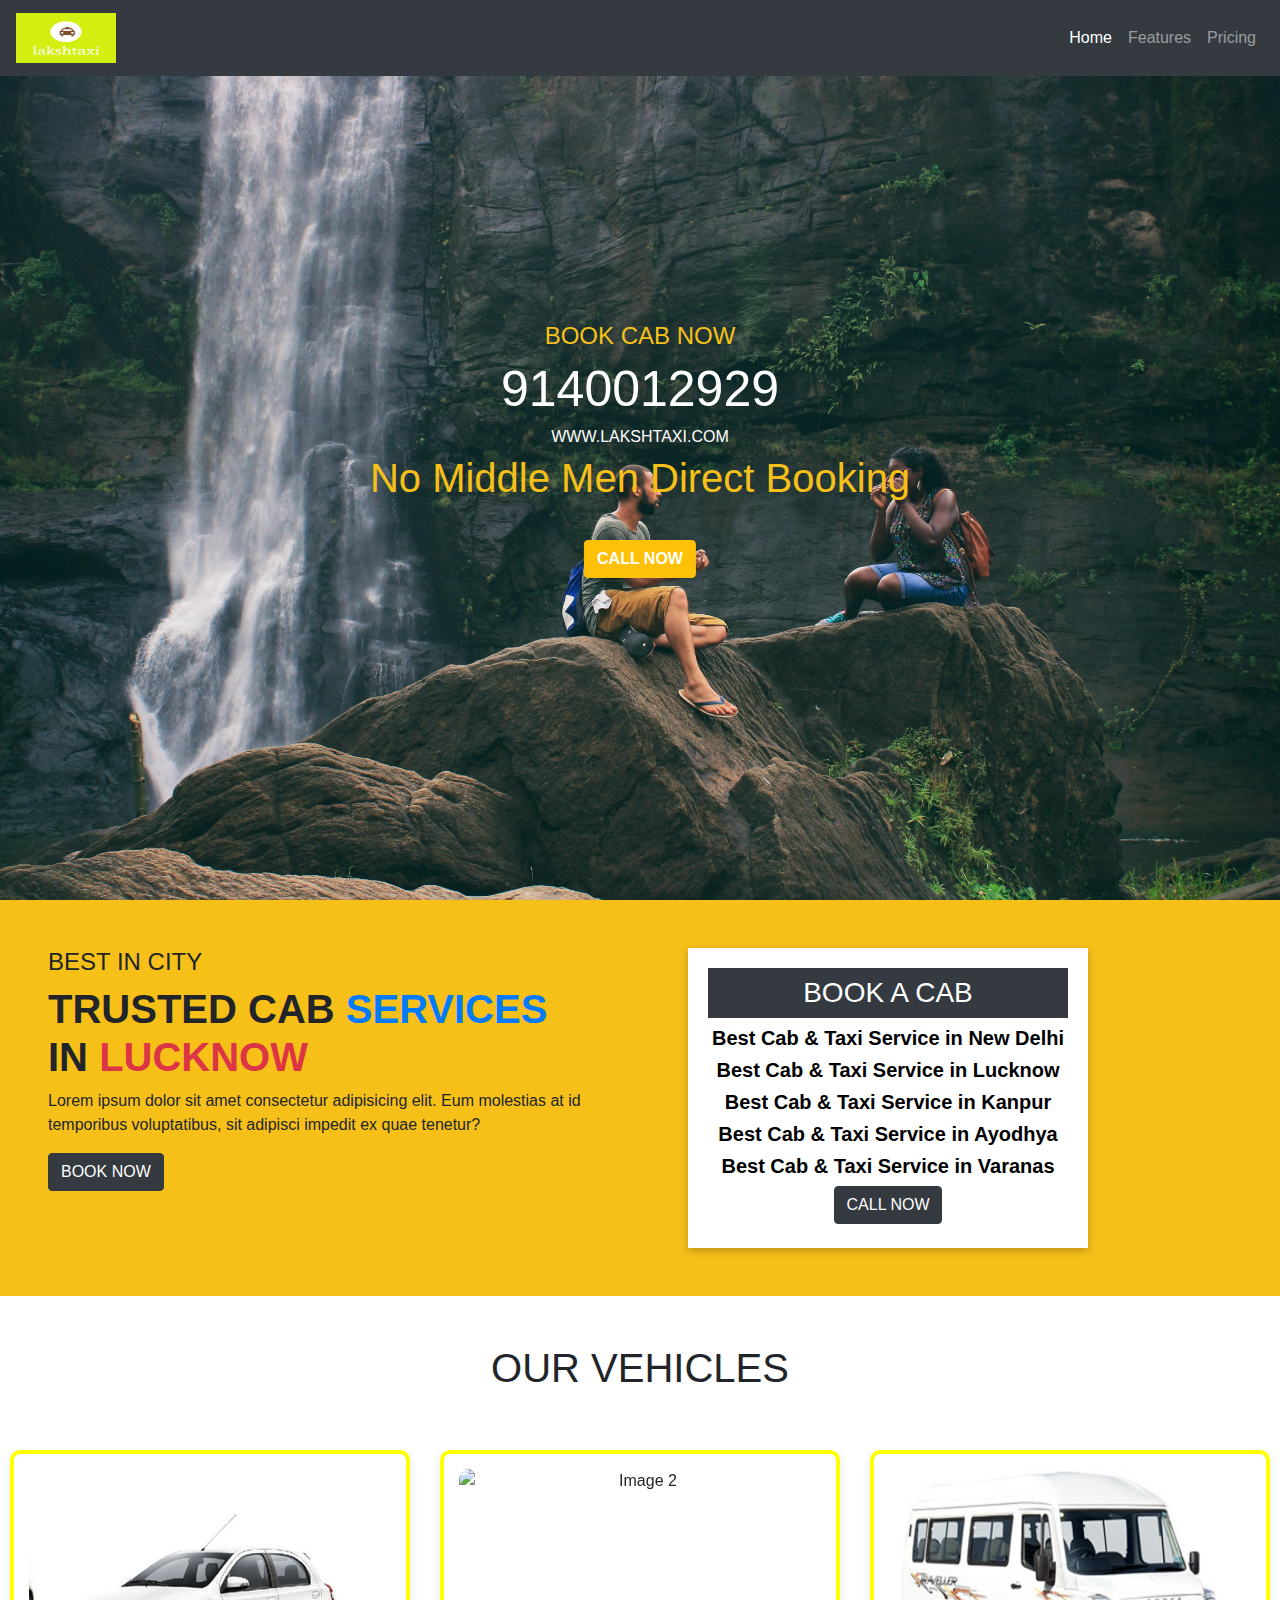
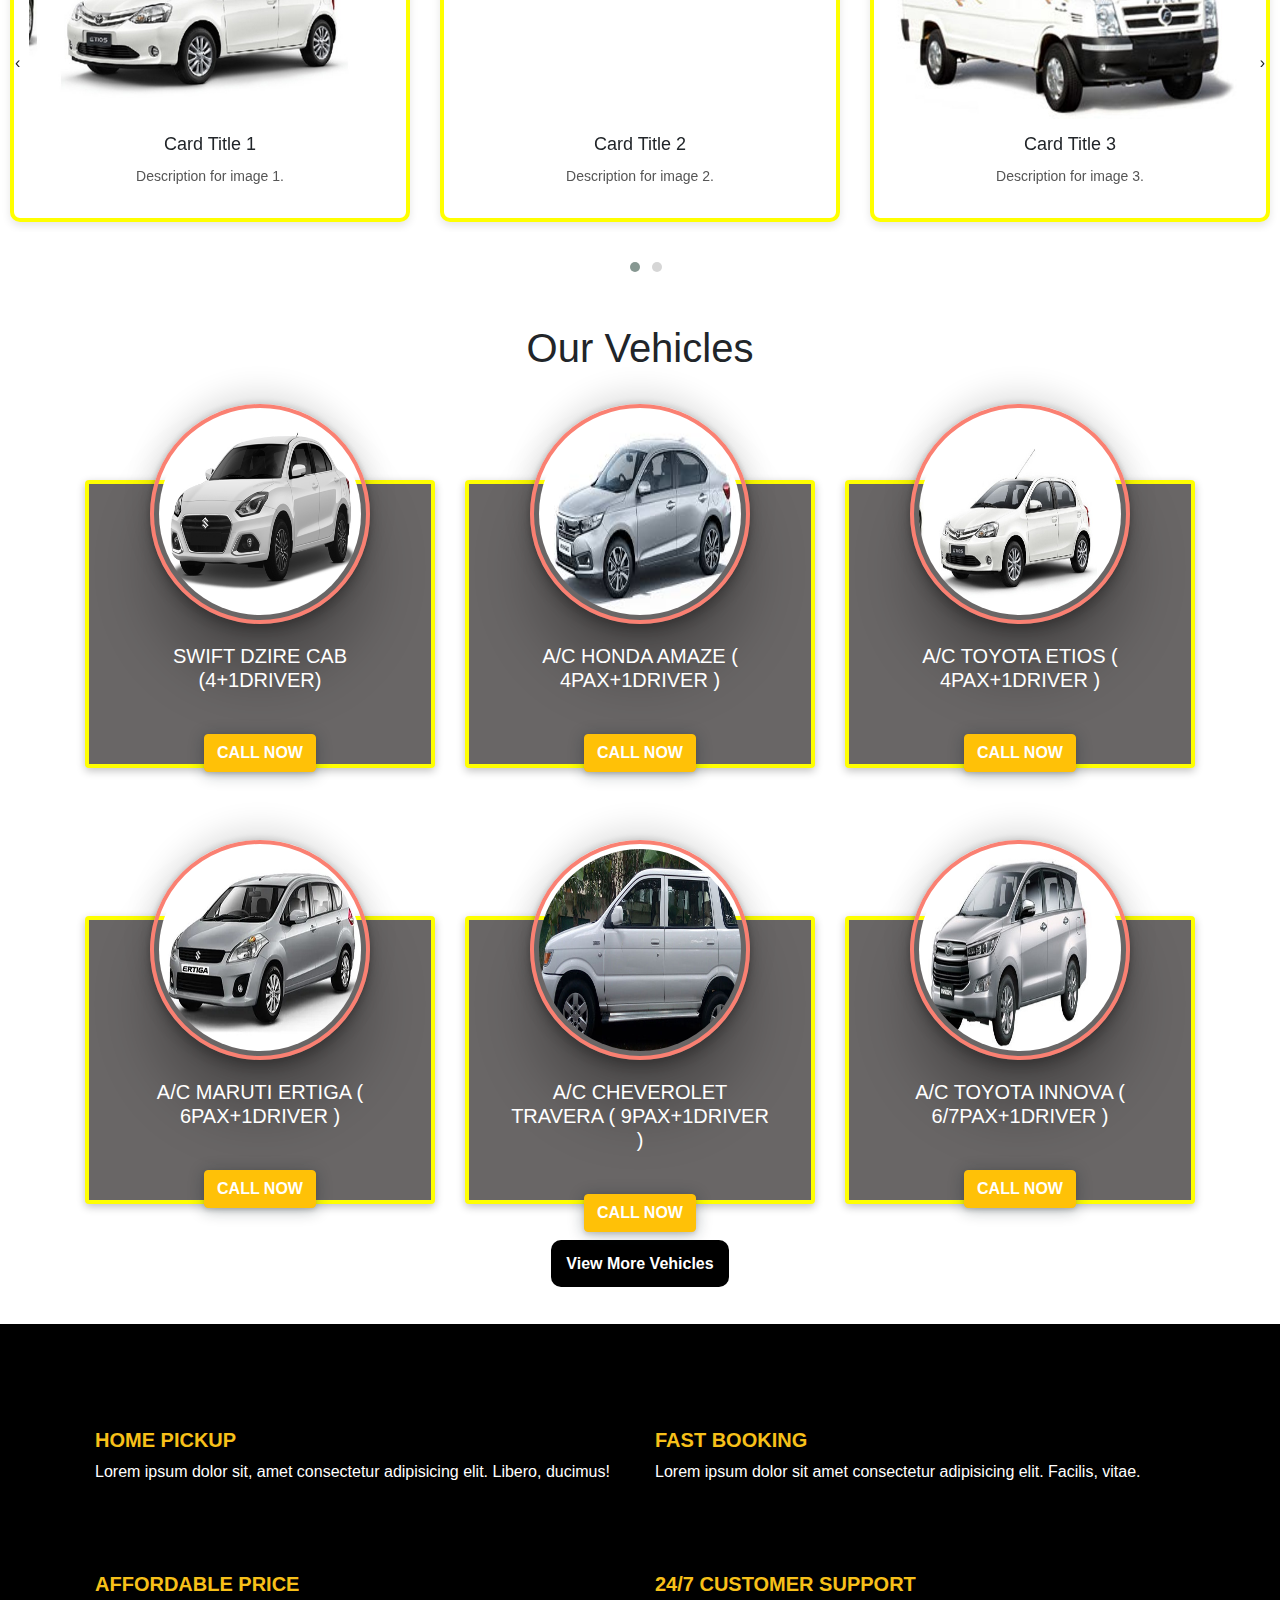
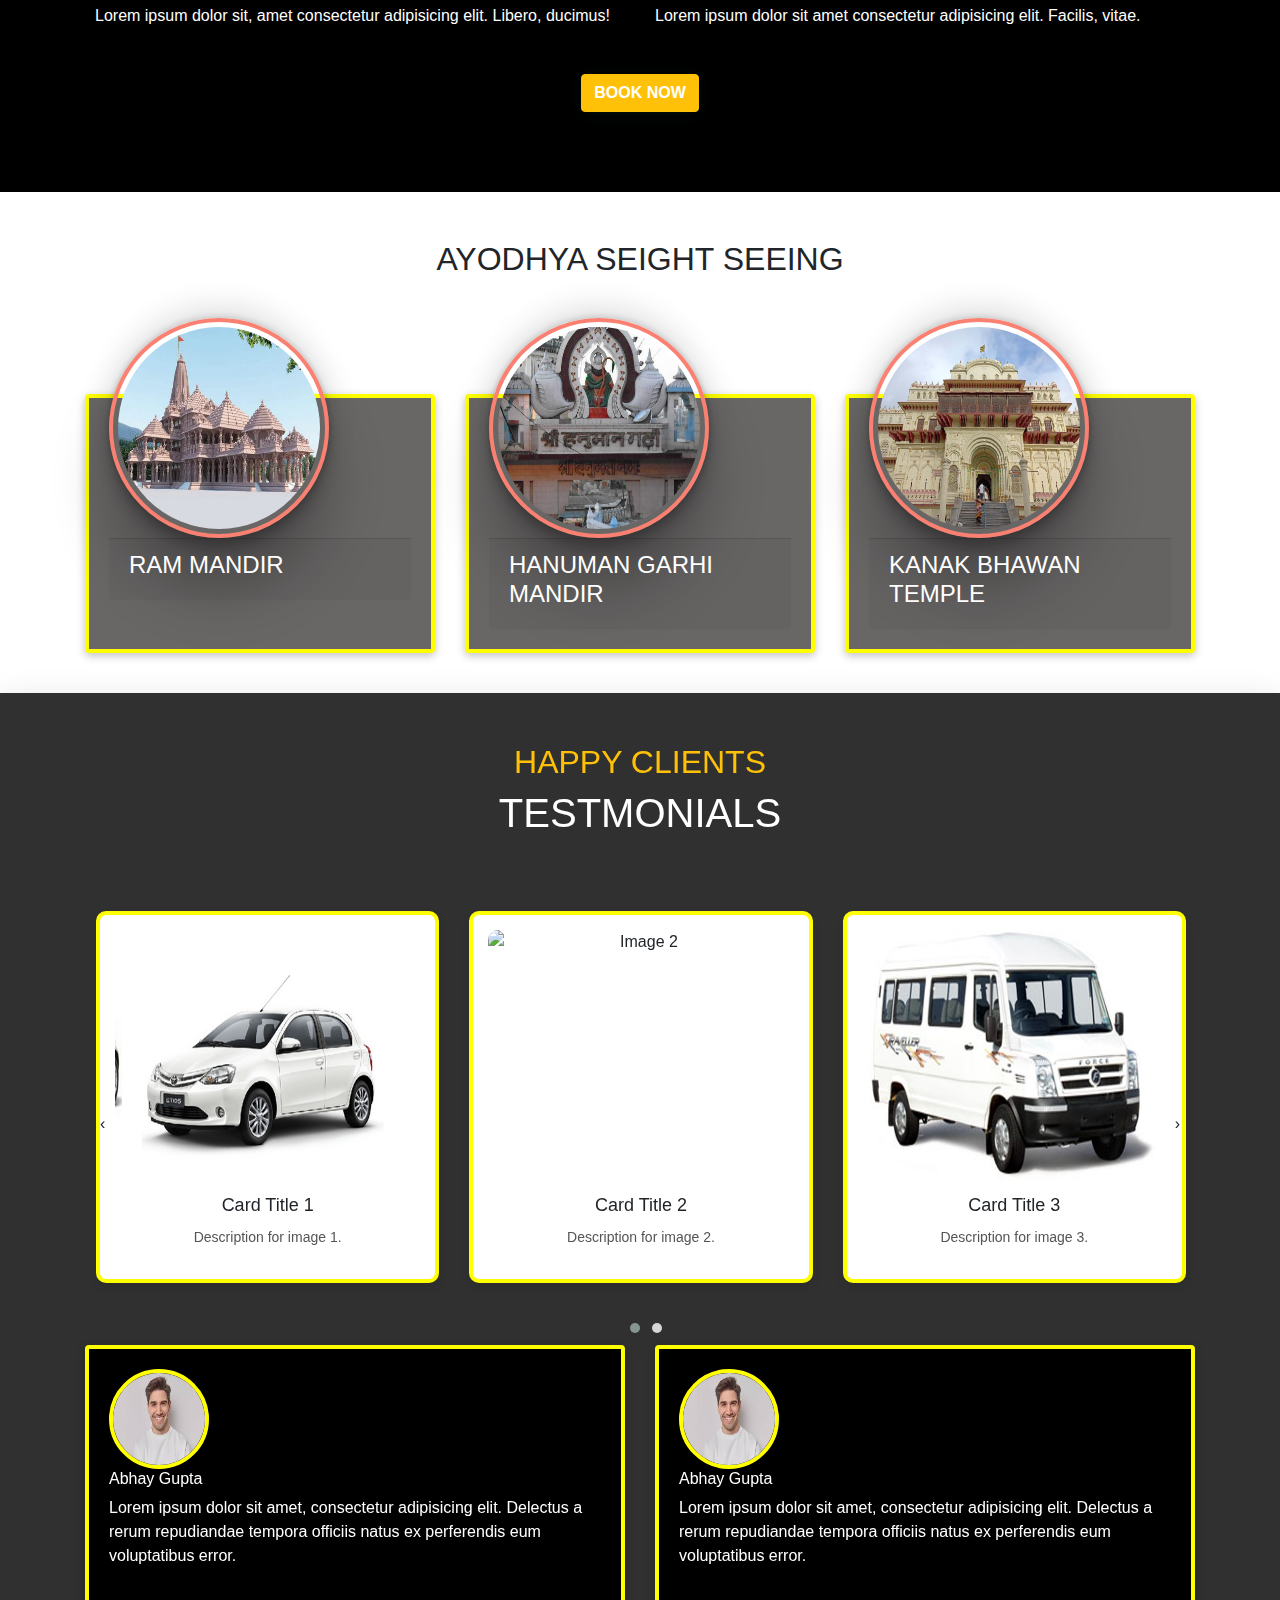
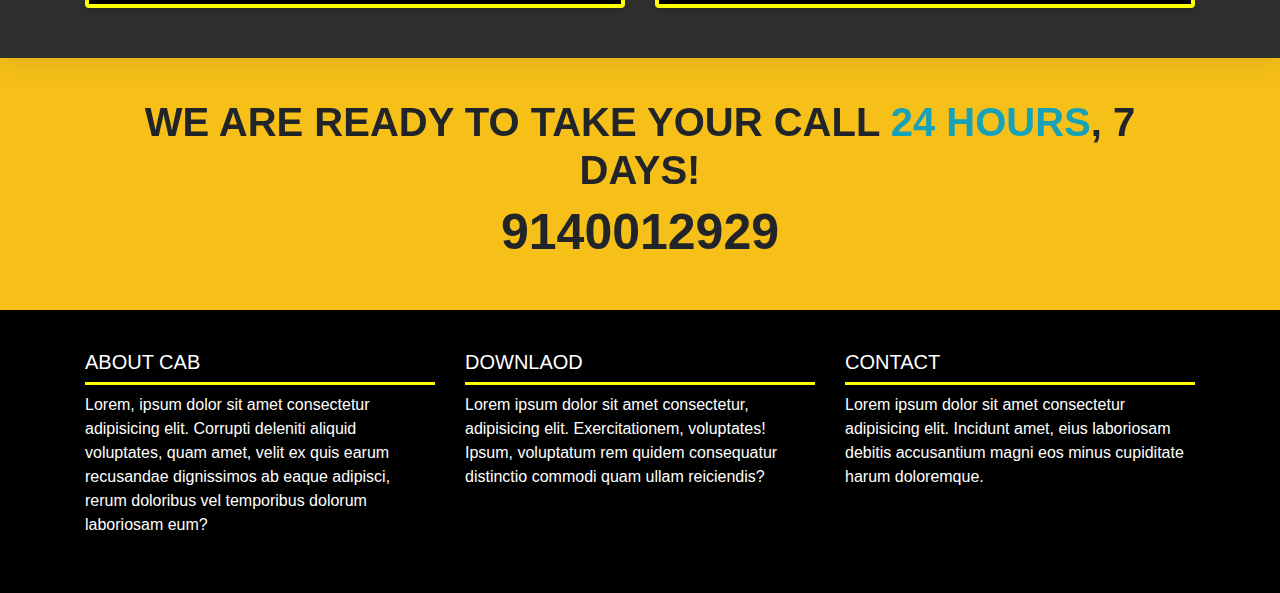
==== commit cb1b6b03: "Update index.html" ====
--- a/index.html
+++ b/index.html
@@ -331,7 +331,7 @@
       <p>Description for image 4.</p>
   </div>
   <div class="item">
-      <img src="images/2018-maruti-1.jpg" alt="Image 5">
+      <img src="images/2018-maruti-1.jpg" alt="ImaAge 5">
       <h4>Card Title 5</h4>
       <p>Description for image 5.</p>
   </div>
@@ -345,7 +345,25 @@
 
 
 
-      
+        <div class="row">
+          <div class="col-md-6 col-sm-6">
+<div class="card cardtestmonial mt-2">
+  <img src="images/person1.jpeg" alt="" class="img-test">
+<h6>Abhay Gupta</h6>
+  <p>Lorem ipsum dolor sit amet, consectetur adipisicing elit. Delectus a rerum repudiandae tempora officiis natus ex perferendis eum voluptatibus error.</p>
+  
+</div>
+          </div>
+          <div class="col-md-6 mt-2">
+            <div class="card cardtestmonial">
+              <img src="images/person1.jpeg" alt="" class="img-test">
+              <h6>Abhay Gupta</h6>
+              <p>Lorem ipsum dolor sit amet, consectetur adipisicing elit. Delectus a rerum repudiandae tempora officiis natus ex perferendis eum voluptatibus error.</p>
+            </div>
+          </div>
+        </div>
+      </div>
+     </div>
 
      <!-- 24 hour and seven -->
 
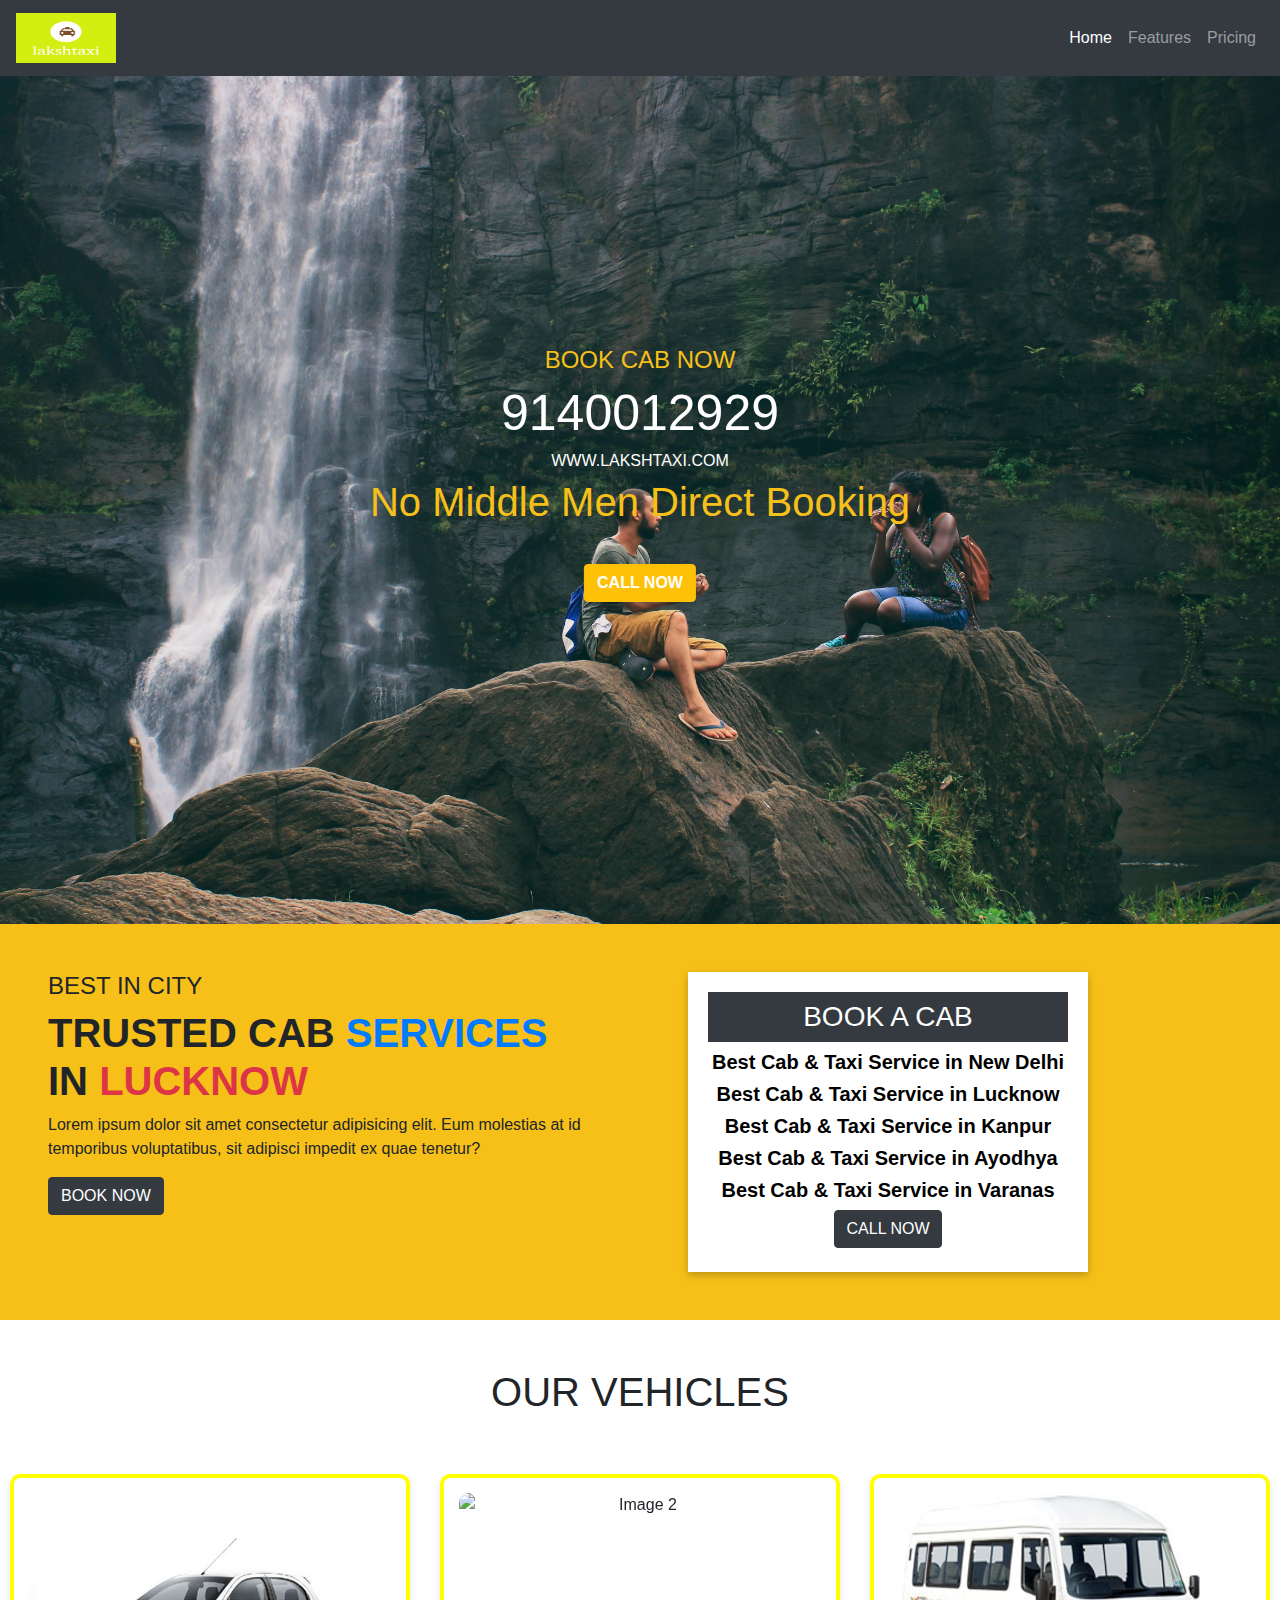
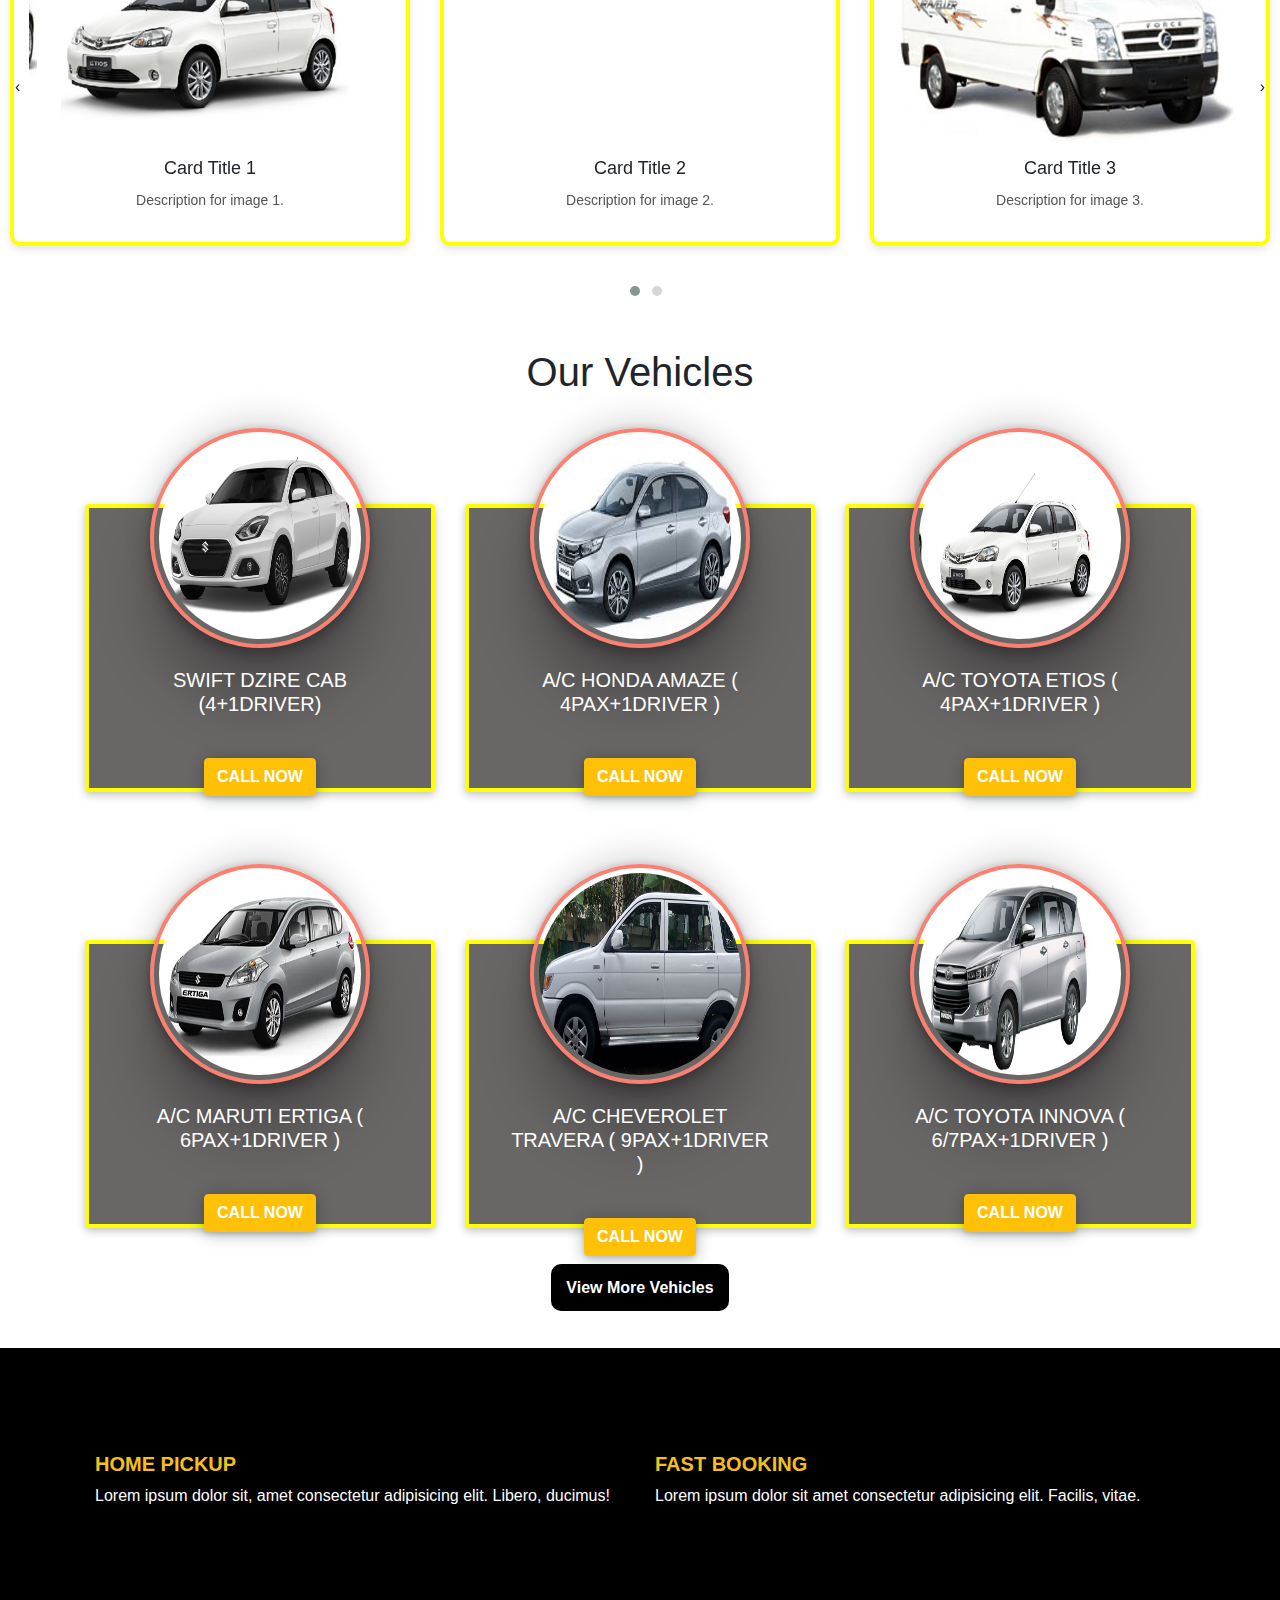
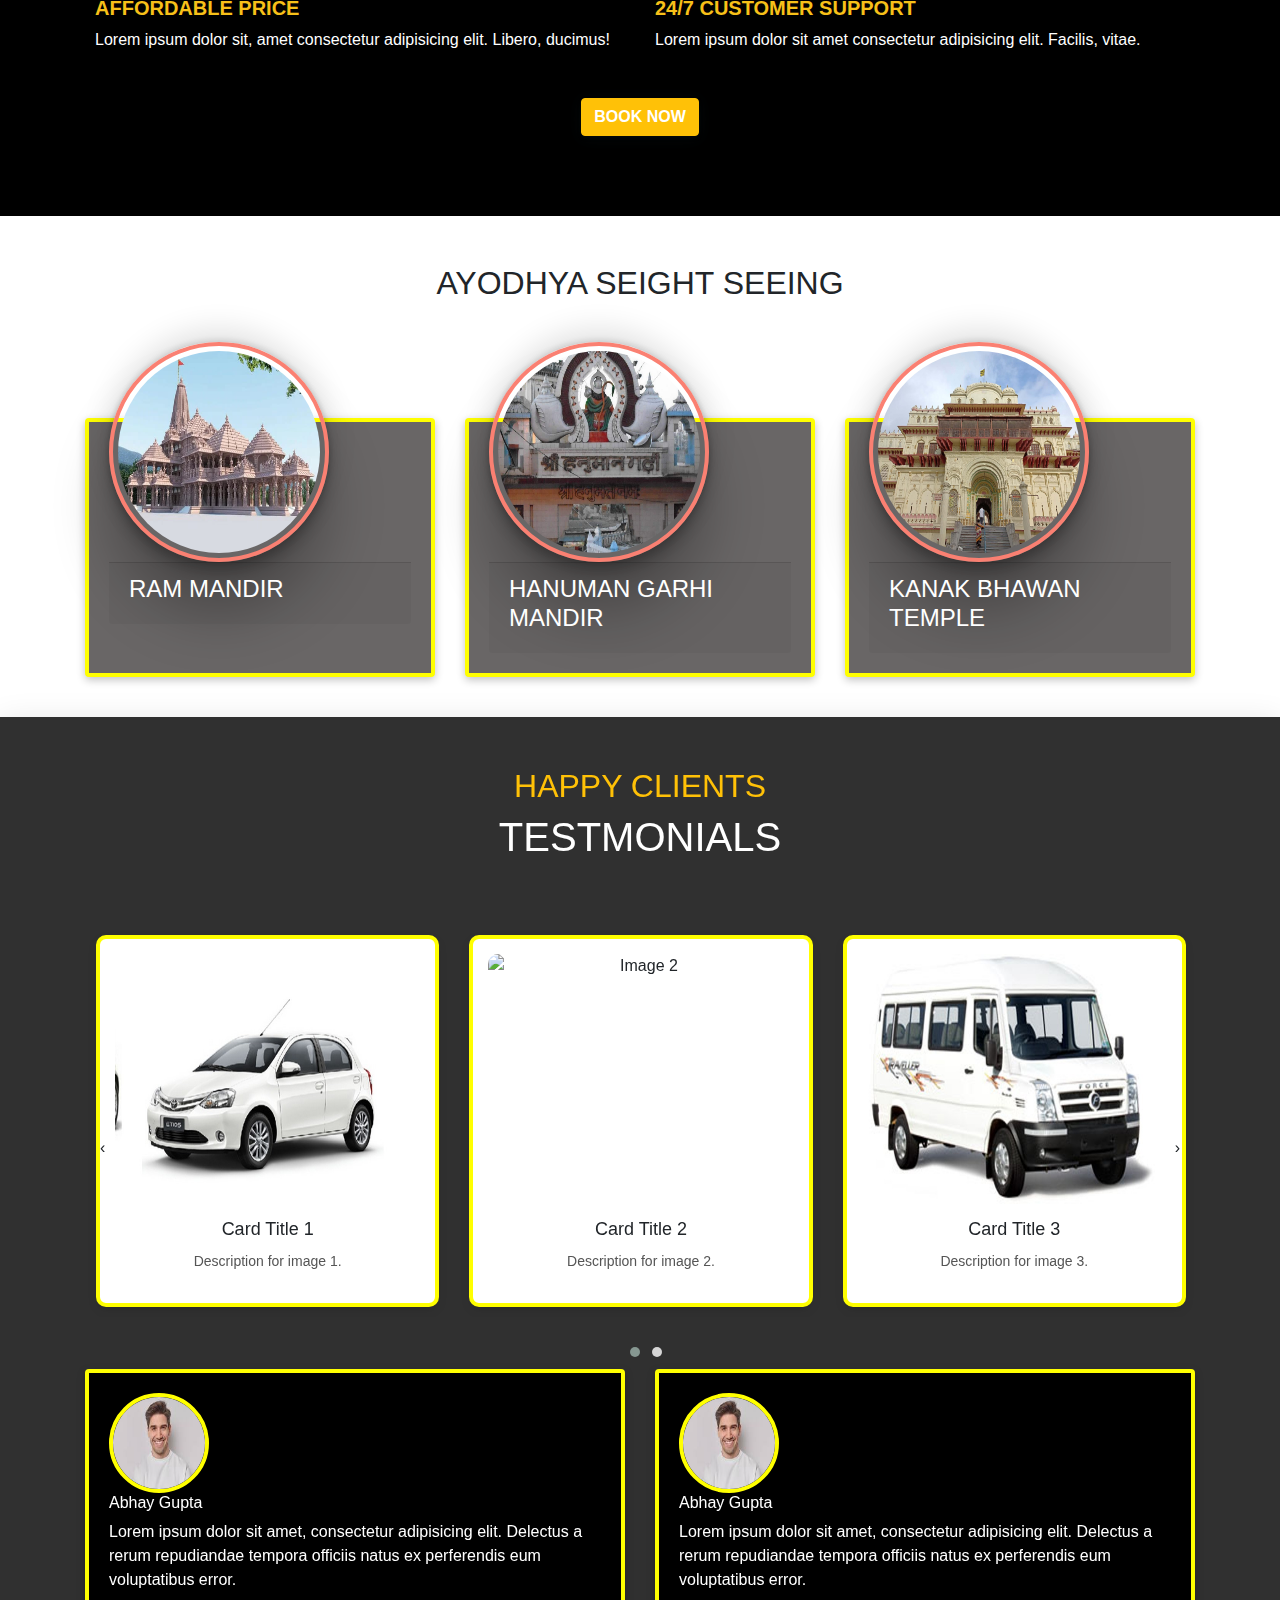
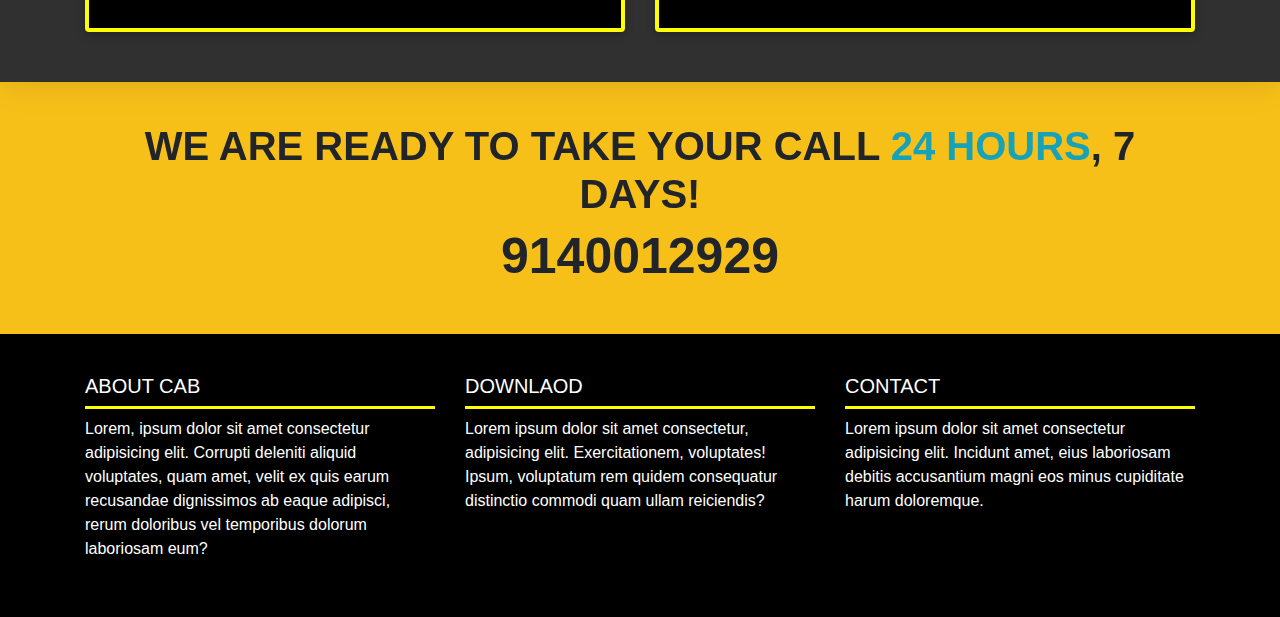
==== commit 6c4e7b9a: "rajpatel" ====
--- a/index.html
+++ b/index.html
@@ -16,6 +16,7 @@
 </head>
 <body>
     <!-- Navbar -->
+     jjd
     <nav class="navbar navbar-expand-lg navbar-dark fixed-top navbar-custom bg-dark">
         <a class="navbar-brand" href="#"><img src="images/lakshlogo.png" alt="" class="logo"></a>
         <button class="navbar-toggler" type="button" data-toggle="collapse" data-target="#navbarNav" aria-controls="navbarNav" aria-expanded="false" aria-label="Toggle navigation">
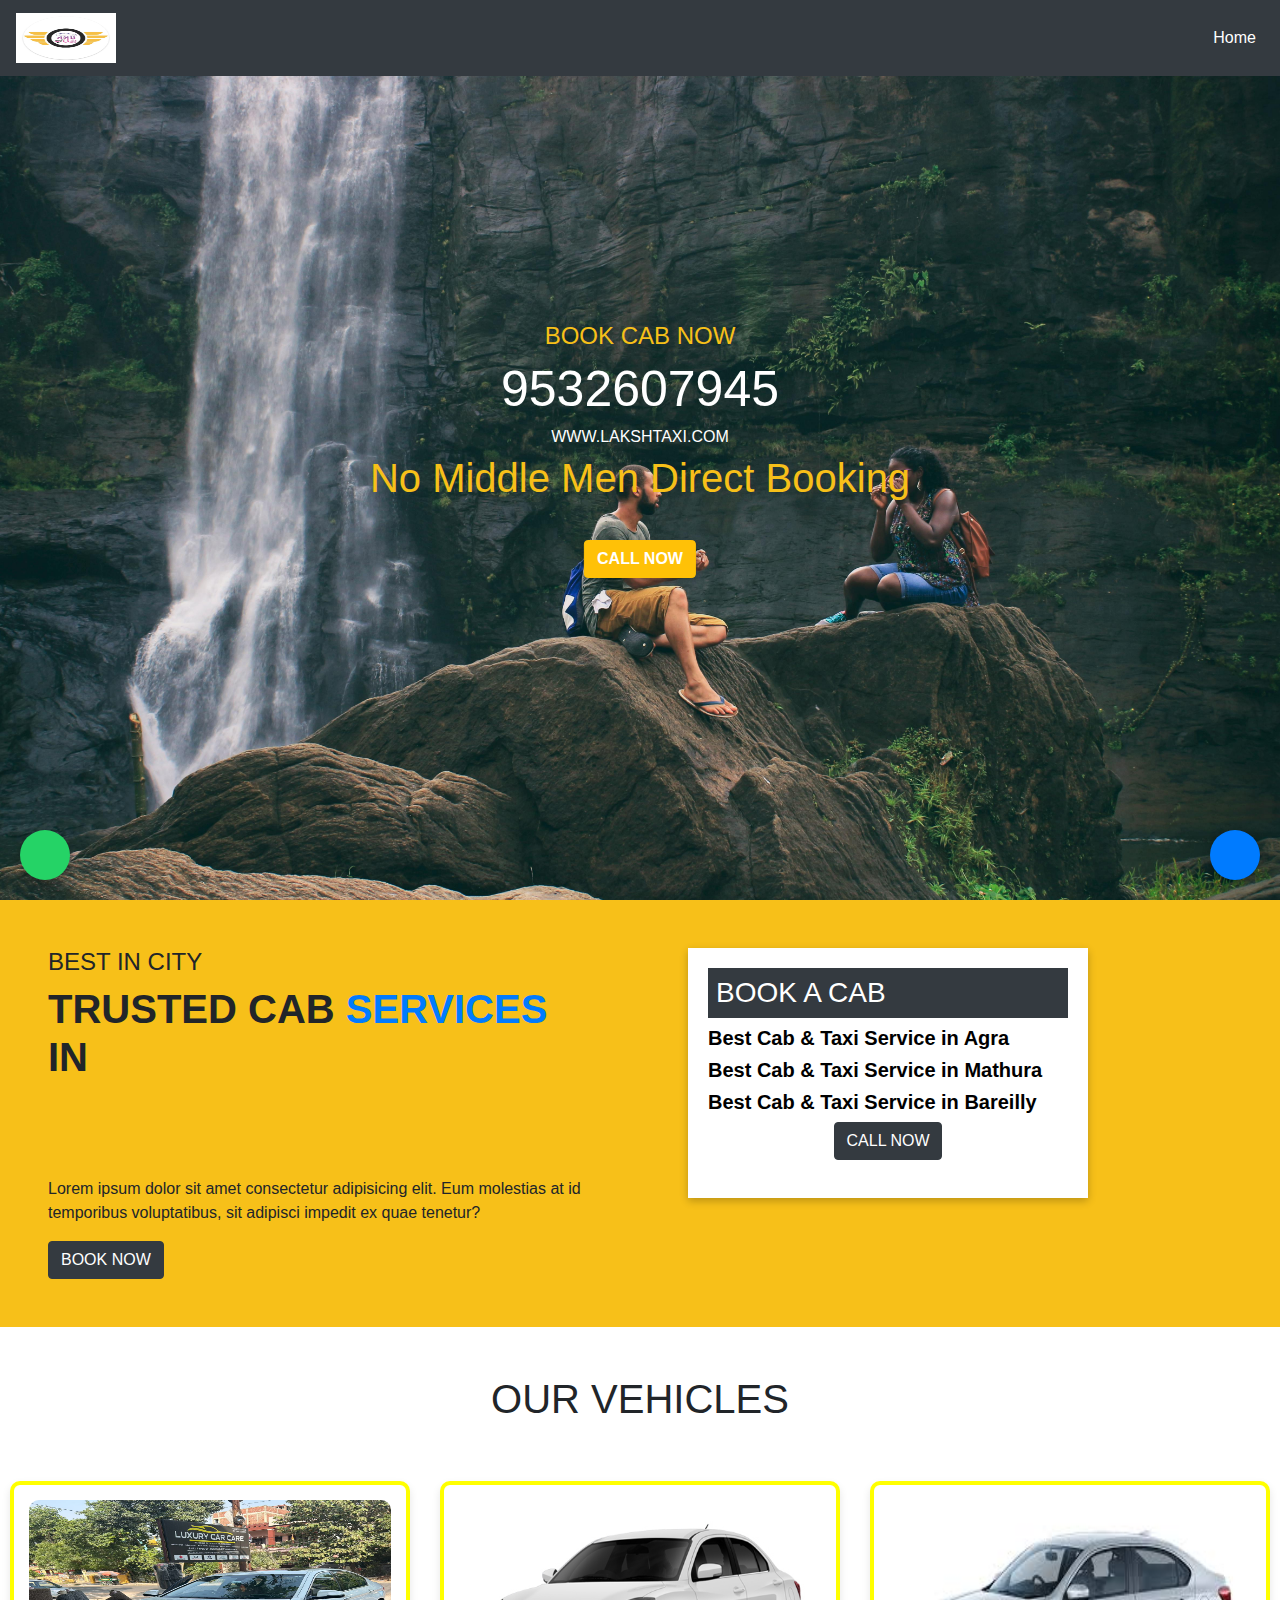
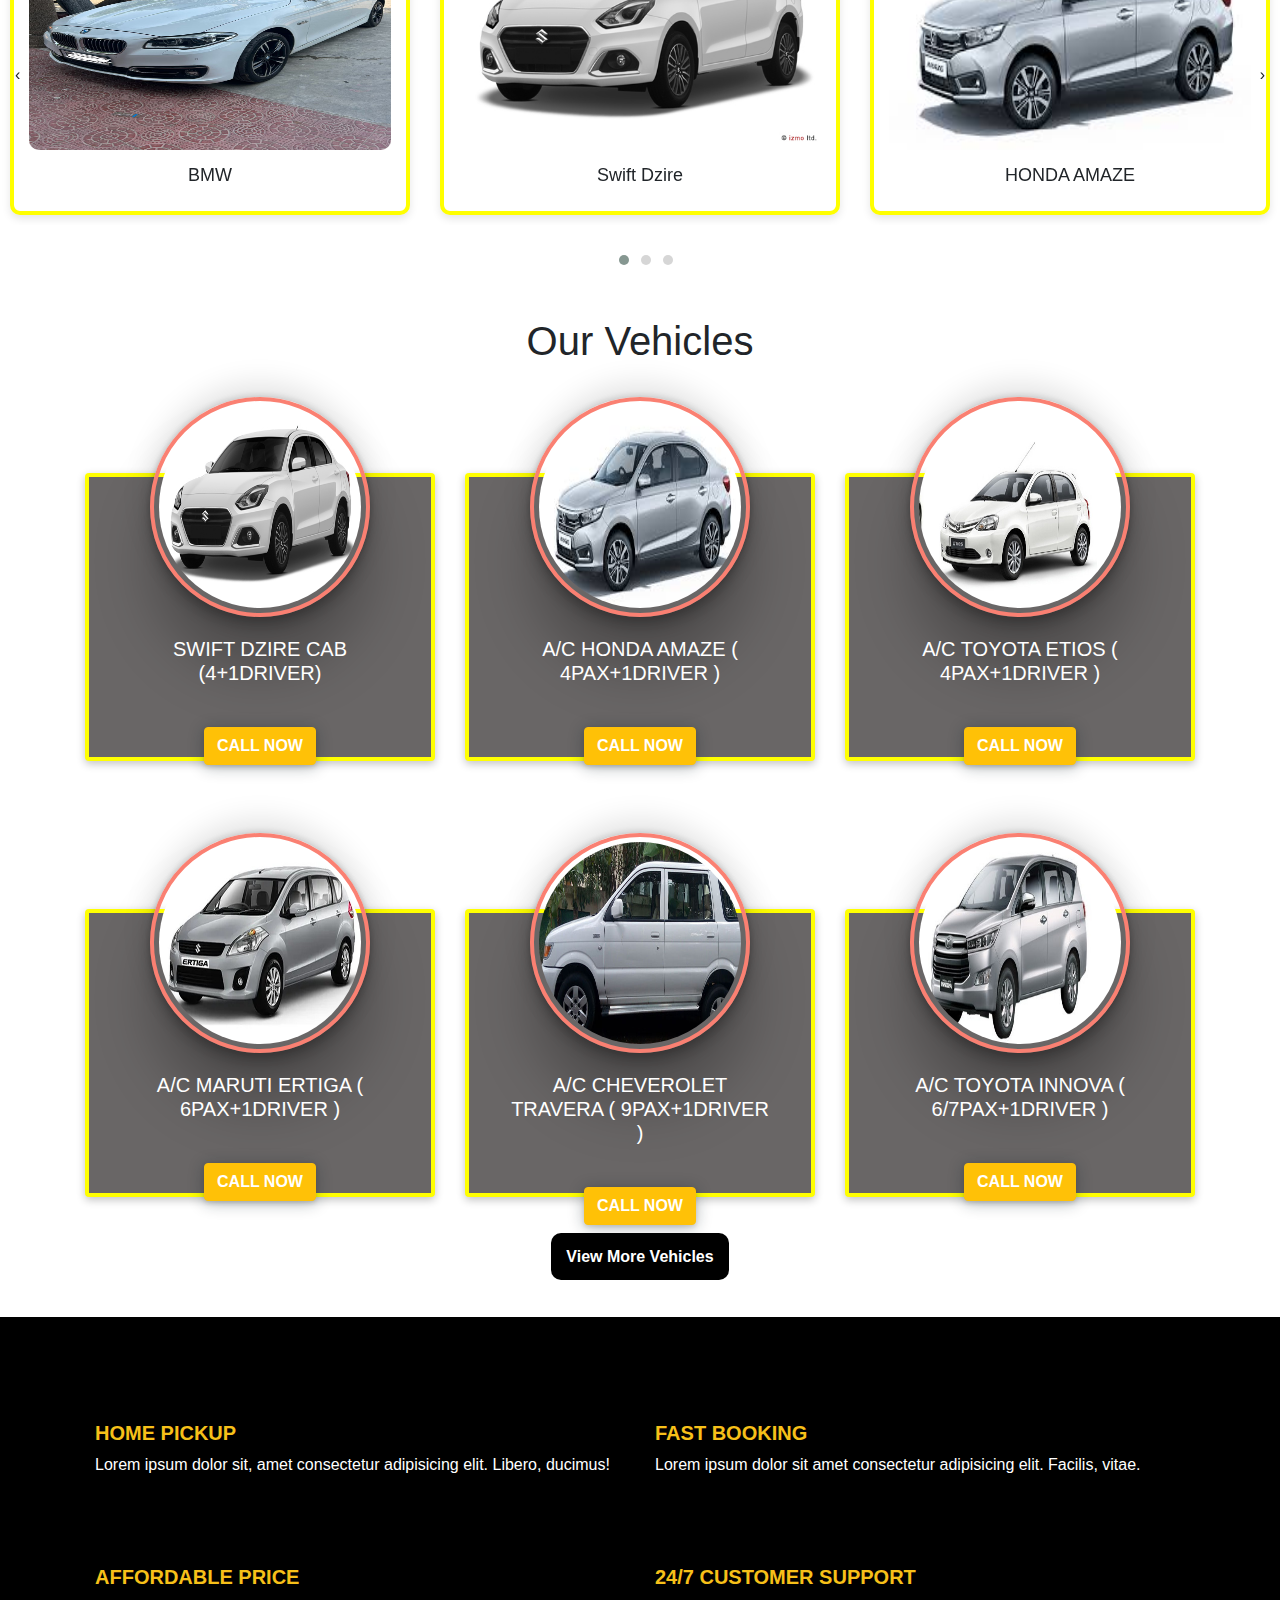
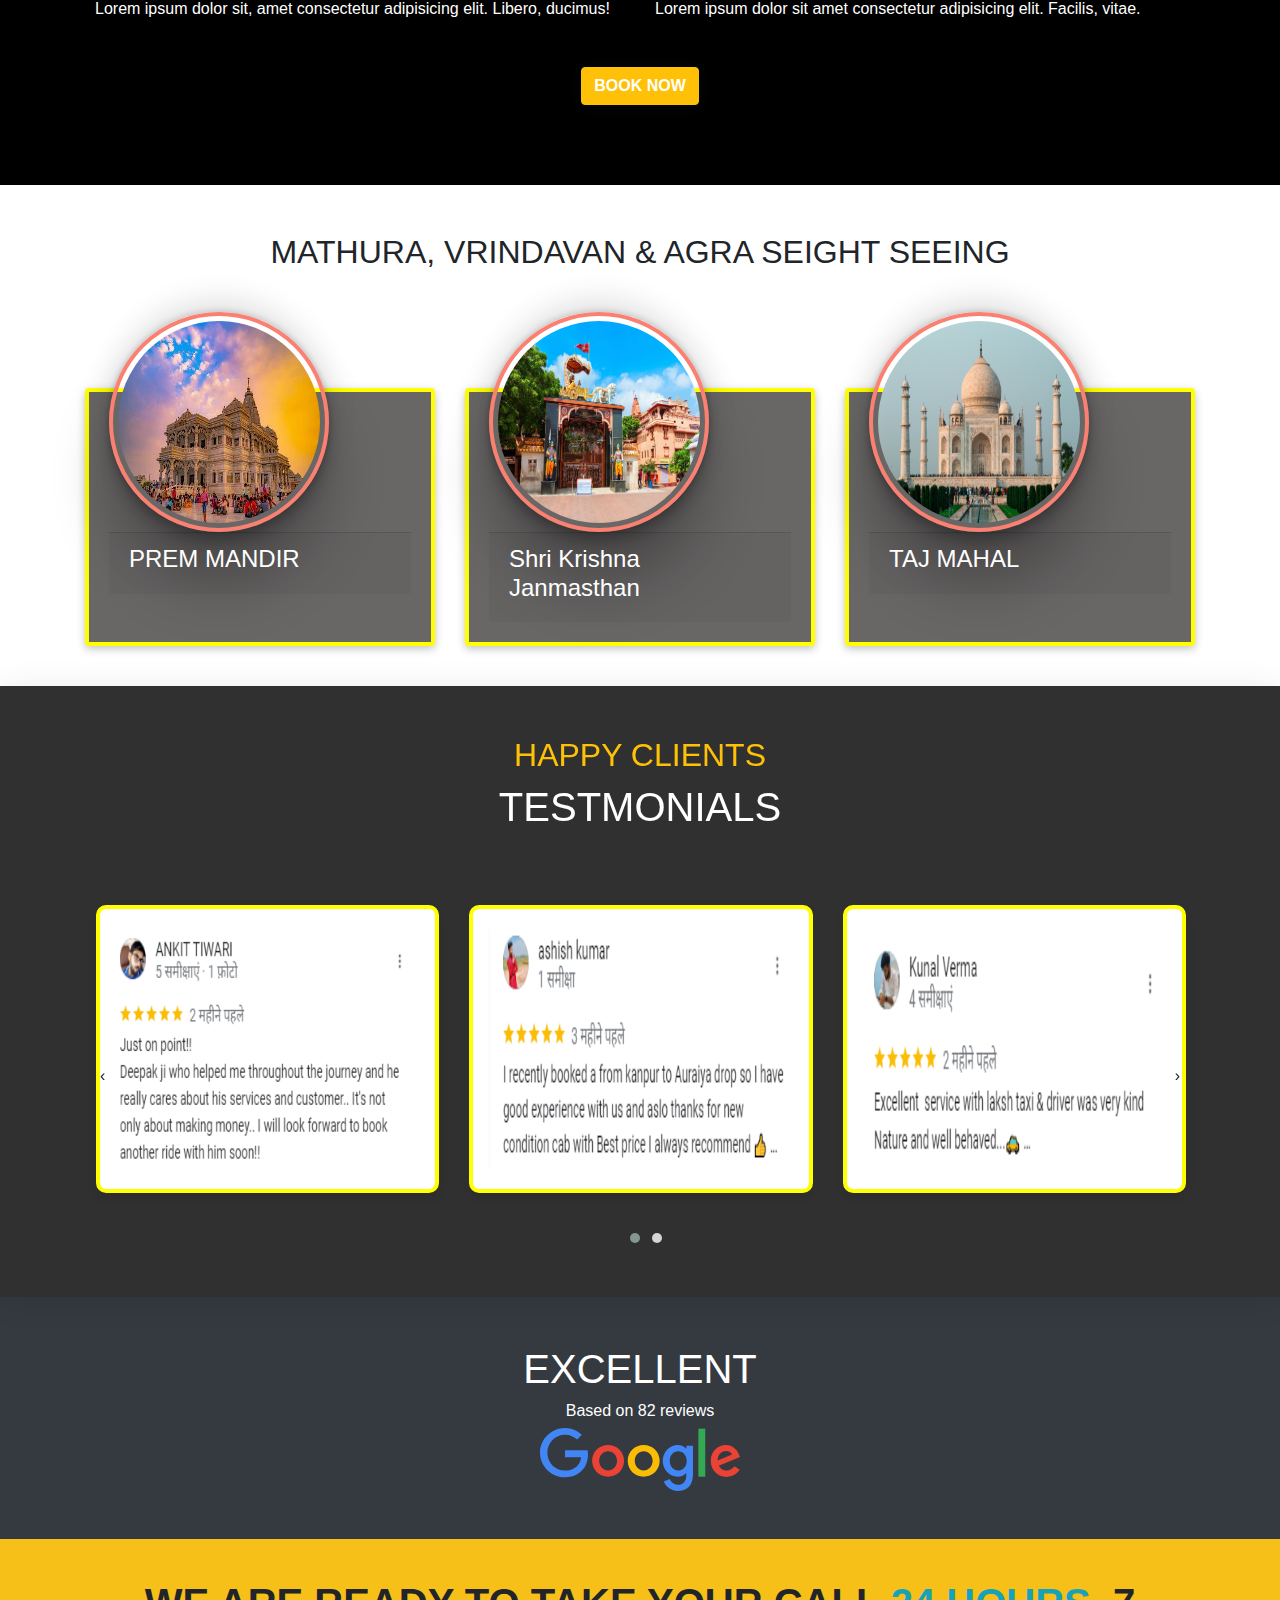
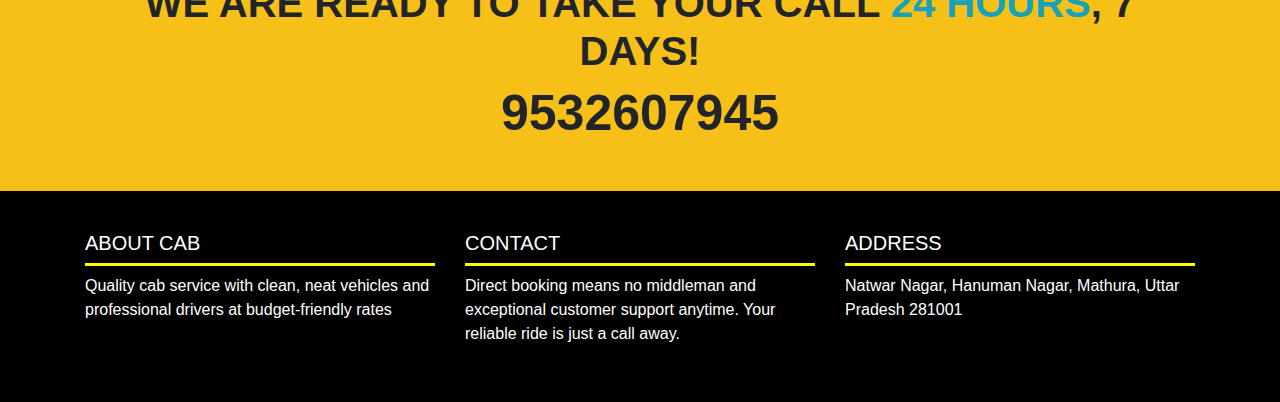
==== commit a38fee90: "update" ====
--- a/index.html
+++ b/index.html
@@ -3,7 +3,7 @@
 <head>
     <meta charset="UTF-8">
     <meta name="viewport" content="width=device-width, initial-scale=1.0">
-    <title>Transparent Navbar with Background Images</title>
+    <title>Best Cab & Taxi Service</title>
     <link href="https://stackpath.bootstrapcdn.com/bootstrap/4.5.2/css/bootstrap.min.css" rel="stylesheet">
     <link rel="stylesheet" href="https://cdnjs.cloudflare.com/ajax/libs/font-awesome/6.6.0/css/all.min.css" integrity="sha512-Kc323vGBEqzTmouAECnVceyQqyqdsSiqLQISBL29aUW4U/M7pSPA/gEUZQqv1cwx4OnYxTxve5UMg5GT6L4JJg==" crossorigin="anonymous" referrerpolicy="no-referrer" />
     <link rel="stylesheet" href="style.css">
@@ -16,23 +16,18 @@
 </head>
 <body>
     <!-- Navbar -->
-     jjd
+     
     <nav class="navbar navbar-expand-lg navbar-dark fixed-top navbar-custom bg-dark">
-        <a class="navbar-brand" href="#"><img src="images/lakshlogo.png" alt="" class="logo"></a>
+        <a class="navbar-brand" href="#"><img src="images/logo laksh.jpg" alt="" class="logo"></a>
         <button class="navbar-toggler" type="button" data-toggle="collapse" data-target="#navbarNav" aria-controls="navbarNav" aria-expanded="false" aria-label="Toggle navigation">
             <span class="navbar-toggler-icon"></span>
         </button>
         <div class="collapse navbar-collapse" id="navbarNav">
             <ul class="navbar-nav ml-auto">
                 <li class="nav-item active">
-                    <a class="nav-link" href="#">Home <span class="sr-only">(current)</span></a>
+                    <a class="nav-link" href="index.html">Home <span class="sr-only">(current)</span></a>
                 </li>
-                <li class="nav-item">
-                    <a class="nav-link" href="#">Features</a>
-                </li>
-                <li class="nav-item">
-                    <a class="nav-link" href="#">Pricing</a>
-                </li>
+               
             </ul>
         </div>
     </nav>
@@ -40,33 +35,42 @@
     <!-- Background Images with Centered Text -->
     <div class="background-images">
         <div class="centered-text">
-            <h4 class="bookcab">BOOK CAB NOW</h1>
-                <h1 class="mobileno">9140012929</h1>
+          <a href="tel:+91 9532607945">            <h4 class="bookcab">BOOK CAB NOW</h1>
+          </a>
+                <h1 class="mobileno">9532607945
+                </h1>
                 <h6>WWW.LAKSHTAXI.COM</h6>
              <h1 class="bookcab">No Middle Men Direct Booking</h1>
-             <a href=""><button class="btn btn-warning">CALL NOW</button></a>
+             <a href="tel:+91 9532607945"><button class="btn btn-warning">CALL NOW</button></a>
         </div>
     </div>
 <!-- Section two card details -->
  <div class="container-fluid section2bg">
 <div class="row">
+ 
+  <div class="col-md-6 p-5">
+    <h4>BEST IN CITY</h4>
+    <h1 class="trusted">TRUSTED CAB <span class="text-primary">SERVICES</span> IN <br>
+        <span class="text-danger cities">
+            <span class="city">MATHURA</span>
+            <span class="city">AGRA</span>
+            <span class="city">BAREILLY</span>
+        </span>
+    </h1>
+    <p class="mt-5">Lorem ipsum dolor sit amet consectetur adipisicing elit. Eum molestias at id temporibus voluptatibus, sit adipisci impedit ex quae tenetur?</p>
+    <a href="tel:+91 9532607945"><button class="btn btn-dark">BOOK NOW</button></a>
+</div>
+
     <div class="col-md-6 p-5">
-        <h4>BEST IN CITY</h4>
-        <h1 class="trusted">TRUSTED CAB <span class="text-primary">SERVICES</span> IN <span class="text-danger">LUCKNOW</span></h1>
-        <p>Lorem ipsum dolor sit amet consectetur adipisicing elit. Eum molestias at id temporibus voluptatibus, sit adipisci impedit ex quae tenetur?</p>
-        <a href=""><button class="btn btn-dark">BOOK NOW</button></a>
-    </div>
-    <div class="col-md-6 p-5">
-        <div class="box text-center ">
-            <h3 class="bg-dark text-white p-2 text-center">BOOK A CAB</h3>
-            <h5> <i class="fa-solid fa-check"></i> Best Cab & Taxi Service in New Delhi</h5>
-            <h5> <i class="fa-solid fa-check"></i> Best Cab & Taxi Service in Lucknow
-            </h5>
-            <h5> <i class="fa-solid fa-check"></i> Best Cab & Taxi Service in Kanpur</h5>
-            <h5> <i class="fa-solid fa-check"></i> Best Cab & Taxi Service in Ayodhya</h5>
-            <h5> <i class="fa-solid fa-check"></i> Best Cab & Taxi Service in Varanas</h5>
-            <div class="text-center">
-                <a href=""><button class="btn btn-dark">CALL NOW</button></a>
+        <div class="box  ">
+          <h3 class="bg-dark text-white p-2 ">BOOK A CAB</h3>
+          <h5><i class="fa-solid fa-check"></i> Best Cab & Taxi Service in Agra</h5>
+          <h5><i class="fa-solid fa-check"></i> Best Cab & Taxi Service in Mathura
+          </h5>
+          <h5><i class="fa-solid fa-check"></i> Best Cab & Taxi Service in Bareilly</h5>
+
+            <div class="text-center">
+                <a href="tel:+91 9532607945"><button class="btn btn-dark">CALL NOW</button></a>
 
             </div>
         </div>
@@ -76,40 +80,40 @@
 
  <!-- carsolle -->
 
- <h1 class="text-center mt-5">OUR VEHICLES</h1>
- <div class="owl-carousel owl-theme mt-5">
-  <div class="item">
-      <img src="images/1-3.jpg" alt="Image 1">
-      <h4>Card Title 1</h4>
-      <p>Description for image 1.</p>
-  </div>
-  <div class="item">
-      <img src="images/10815906.png" alt="Image 2">
-      <h4>Card Title 2</h4>
-      <p>Description for image 2.</p>
-  </div>
-  <div class="item">
-      <img src="images/13-seater-force-traveller-1.jpg" alt="Image 3">
-      <h4>Card Title 3</h4>
-      <p>Description for image 3.</p>
-  </div>
-  <div class="item">
-      <img src="images/17-seater-1.jpg" alt="Image 4">
-      <h4>Card Title 4</h4>
-      <p>Description for image 4.</p>
-  </div>
-  <div class="item">
-      <img src="images/2018-maruti-1.jpg" alt="Image 5">
-      <h4>Card Title 5</h4>
-      <p>Description for image 5.</p>
-  </div>
-  <div class="item">
-      <img src="images/7-seater-innova-car-.webp" alt="Image 6">
-      <h4>Card Title 6</h4>
-      <p>Description for image 6.</p>
-  </div>
-</div>
- <!-- end -->
+  <!-- carsolle -->
+
+  <h1 class="text-center mt-5">OUR VEHICLES</h1>
+  <div class="owl-carousel owl-theme mt-5">
+   <div class="item">
+       <img src="images/bmw.jpeg" alt="Image 1">
+       <h4>BMW</h4>
+   </div>
+   <div class="item">
+       <img src="images/marutisuzuki_dzire_angularfront.jpg" alt="Image 2">
+       <h4>Swift Dzire</h4>
+   </div>
+   <div class="item">
+       <img src="images/images.jpg" alt="Image 3">
+       <h4>HONDA AMAZE</h4>
+   </div>
+   <div class="item">
+       <img src="images/1-3.jpg" alt="Image 4">
+       <h4>TOYOTA ETIOS</h4>
+   </div>
+   <div class="item">
+       <img src="images/maruti-ertiga-silky-silver-1.jpg" alt="Image 5">
+       <h4>Maruti Ertiga</h4>
+   </div>
+   <div class="item">
+       <img src="images/7-seater-innova-car-.webp" alt="Image 6">
+       <h4>Toyota Innova</h4>
+       </div>
+   <div class="item">
+       <img src="images/Fortuner.jpeg" alt="Image 6">
+       <h4>Toyota Fortuner</h4>
+   </div>
+ </div>
+  <!-- end -->
   <!-- Our Vechicals -->
   
   <div class="container mt-5 text-center">
@@ -124,7 +128,7 @@
           <div class="card-body">
             <h5 class="card-title">SWIFT DZIRE CAB (4+1DRIVER)</h5>
             <div class="text-center">
-              <a href=""><button class="btn btn-warning">CALL NOW</button></a>
+              <a href="tel:+91 9532607945"><button class="btn btn-warning">CALL NOW</button></a>
             </div>
           </div>
           
@@ -139,7 +143,7 @@
           <div class="card-body">
             <h5 class="card-title">A/C HONDA AMAZE ( 4PAX+1DRIVER )</h5>
             <div class="text-center">
-              <a href=""><button class="btn btn-warning">CALL NOW</button></a>
+              <a href="tel:+91 9532607945"><button class="btn btn-warning">CALL NOW</button></a>
             </div>
           </div>
           
@@ -154,7 +158,7 @@
           <div class="card-body">
             <h5 class="card-title text-center">A/C TOYOTA ETIOS ( 4PAX+1DRIVER )</h5>
             <div class="text-center">
-              <a href=""><button class="btn btn-warning">CALL NOW</button></a>
+              <a href="tel:+91 9532607945"><button class="btn btn-warning">CALL NOW</button></a>
             </div>
           </div>
           
@@ -176,7 +180,7 @@
           <div class="card-body">
             <h5 class="card-title">A/C MARUTI ERTIGA ( 6PAX+1DRIVER )</h5>
             <div class="text-center">
-              <a href=""><button class="btn btn-warning">CALL NOW</button></a>
+              <a href="tel:+91 9532607945"><button class="btn btn-warning">CALL NOW</button></a>
             </div>
           </div>
          
@@ -193,7 +197,7 @@
              
             </h5>
             <div class="text-center">
-              <a href=""><button class="btn btn-warning">CALL NOW</button></a>
+              <a href="tel:+91 9532607945"><button class="btn btn-warning">CALL NOW</button></a>
             </div>
           </div>
           
@@ -209,7 +213,7 @@
             <h5 class="card-title text-center">A/C TOYOTA INNOVA ( 6/7PAX+1DRIVER )
             </h5>
             <div class="text-center">
-              <a href=""><button class="btn btn-warning">CALL NOW</button></a>
+              <a href="tel:+91 9532607945"><button class="btn btn-warning">CALL NOW</button></a>
             </div>
           </div>
           
@@ -260,46 +264,47 @@
           </div>
         </div>
         <div class="text-center">
-          <a href=""><button class="btn btn-warning">BOOK NOW</button></a>
+          <a href="tel:+91 9532607945"><button class="btn btn-warning">BOOK NOW</button></a>
         </div>
       </div>
     </div>
     <!-- end -->
 
-    <!-- ayodhya seight -->
-    <div class="container mt-5">
-      <h2 class="text-center pb-2">AYODHYA SEIGHT SEEING</h2>
-      <div class="row row-cols-1 row-cols-md-3 g-4">
-        <div class="col cardcol">
-          <div class="card h-100">
-            <img src="images/ayodya1.jpg" class="card-img-top" alt="...">
-            
-            <div class="card-footer">
-              <h4>RAM MANDIR</h4>
-            </div>
-          </div>
-        </div>
-        <div class="col cardcol">
-          <div class="card h-100">
-            <img src="images/ayodhya2.jpg" class="card-img-top" alt="...">
-            
-            <div class="card-footer">
-         <h4>HANUMAN GARHI MANDIR</h4>
-            </div>
-          </div>
-        </div>
-        <div class="col cardcol">
-          <div class="card h-100">
-            <img src="images/ayodhya3.jpg" class="card-img-top" alt="...">
-           
-            <div class="card-footer">
-             <h4>KANAK BHAWAN TEMPLE</h4>
-            </div>
-          </div>
-        </div>
-      </div>
-     </div>
-     <!-- end -->
+       <!-- ayodhya seight -->
+       <div class="container mt-5">
+        <h2 class="text-center pb-2"> MATHURA, VRINDAVAN & AGRA SEIGHT SEEING</h2>
+        <div class="row row-cols-1 row-cols-md-3 g-4">
+          <div class="col cardcol">
+            <div class="card h-100">
+              <img src="images/vrindavan.jpg" class="card-img-top" alt="...">
+              
+              <div class="card-footer">
+                <h4>PREM MANDIR</h4>
+              </div>
+            </div>
+          </div>
+          <div class="col cardcol">
+            <div class="card h-100">
+              <img src="images/Krishna.webp" class="card-img-top" alt="...">
+              
+              <div class="card-footer">
+           <h4>Shri Krishna Janmasthan</h4>
+              </div>
+            </div>
+          </div>
+          <div class="col cardcol">
+            <div class="card h-100">
+              <img src="images/Agra.jpg" class="card-img-top" alt="...">
+             
+              <div class="card-footer">
+               <h4>TAJ MAHAL</h4>
+              </div>
+            </div>
+          </div>
+        </div>
+       </div>
+       <!-- end -->
+  
 
      <!-- testmonials -->
 
@@ -311,58 +316,39 @@
 
 <!-- carsoule owl -->
 <div class="owl-carousel owl-theme mt-5">
-  <div class="item">
-      <img src="images/1-3.jpg" alt="Image 1">
-      <h4>Card Title 1</h4>
-      <p>Description for image 1.</p>
-  </div>
-  <div class="item">
-      <img src="images/10815906.png" alt="Image 2">
-      <h4>Card Title 2</h4>
-      <p>Description for image 2.</p>
-  </div>
-  <div class="item">
-      <img src="images/13-seater-force-traveller-1.jpg" alt="Image 3">
-      <h4>Card Title 3</h4>
-      <p>Description for image 3.</p>
-  </div>
-  <div class="item">
-      <img src="images/17-seater-1.jpg" alt="Image 4">
-      <h4>Card Title 4</h4>
-      <p>Description for image 4.</p>
-  </div>
-  <div class="item">
-      <img src="images/2018-maruti-1.jpg" alt="ImaAge 5">
-      <h4>Card Title 5</h4>
-      <p>Description for image 5.</p>
-  </div>
-  <div class="item">
-      <img src="images/7-seater-innova-car-.webp" alt="Image 6">
-      <h4>Card Title 6</h4>
-      <p>Description for image 6.</p>
+  <div class="item testmonial">
+      <img src="images/person1.png" alt="Image 1">
+  </div>
+  <div class="item  testmonial">
+      <img src="images/person2.png" alt="Image 2">
+  </div>
+  <div class="item  testmonial">
+      <img src="images/person3.png" alt="Image 3">
+  </div>
+  <div class="item  testmonial">
+      <img src="images/person4.png" alt="Image 4">
+  </div>
+  <div class="item  testmonial">
+      <img src="images/person5.png" alt="ImaAge 5">
+  </div>
+  <div class="item  testmonial">
+      <img src="images/person6.png" alt="Image 6">
   </div>
 </div>
  <!-- end -->
-
-
-
-        <div class="row">
-          <div class="col-md-6 col-sm-6">
-<div class="card cardtestmonial mt-2">
-  <img src="images/person1.jpeg" alt="" class="img-test">
-<h6>Abhay Gupta</h6>
-  <p>Lorem ipsum dolor sit amet, consectetur adipisicing elit. Delectus a rerum repudiandae tempora officiis natus ex perferendis eum voluptatibus error.</p>
-  
-</div>
-          </div>
-          <div class="col-md-6 mt-2">
-            <div class="card cardtestmonial">
-              <img src="images/person1.jpeg" alt="" class="img-test">
-              <h6>Abhay Gupta</h6>
-              <p>Lorem ipsum dolor sit amet, consectetur adipisicing elit. Delectus a rerum repudiandae tempora officiis natus ex perferendis eum voluptatibus error.</p>
-            </div>
-          </div>
-        </div>
+      </div>
+     </div>
+
+     <div class="container-fluid text-center text-white bg-dark p-5">
+      <div class="text-center">
+        <h1>EXCELLENT</h1>
+        <i class="fa-solid fa-star fa-2xl" style="color: #FFD43B;"></i>
+        <i class="fa-solid fa-star fa-2xl" style="color: #FFD43B;"></i>
+        <i class="fa-solid fa-star fa-2xl" style="color: #FFD43B;"></i>
+        <i class="fa-solid fa-star fa-2xl" style="color: #FFD43B;"></i>
+        <i class="fa-solid fa-star fa-2xl" style="color: #FFD43B;"></i>
+        <h6 class="mt-2">Based on 82 reviews</h6>
+        <img src="images/logo.svg" alt="" class="img-logo">
       </div>
      </div>
 
@@ -372,8 +358,8 @@
       <div class="container">
         <div class="row">
           <div class="col">
-            <h1 class="text-center"> WE ARE READY TO TAKE YOUR CALL <span class="text-info">24 HOURS</span>, 7 DAYS!</h6>
-              <h2 class="text-center">9140012929</h2>
+            <h1 class="text-center"> WE ARE READY TO TAKE YOUR CALL <span class="text-info">24 HOURS</span>, 7 DAYS!</h1>
+              <h2 class="text-center">9532607945</h2>
           </div>
         </div>
       </div>
@@ -386,21 +372,33 @@
           <div class="row">
             <div class="col-md-4">
               <h5>ABOUT CAB</h5>
-              <p>Lorem, ipsum dolor sit amet consectetur adipisicing elit. Corrupti deleniti aliquid voluptates, quam amet, velit ex quis earum recusandae dignissimos ab eaque adipisci, rerum doloribus vel temporibus dolorum laboriosam eum?
-              </p>
-            </div>
-            <div class="col-md-4">
-              <h5>DOWNLAOD</h5>
-              Lorem ipsum dolor sit amet consectetur, adipisicing elit. Exercitationem, voluptates! Ipsum, voluptatum rem quidem consequatur distinctio commodi quam ullam reiciendis?
+              <p>Quality cab service with clean, neat vehicles and professional drivers at budget-friendly rates
+              </p>              
             </div>
             <div class="col-md-4">
               <h5>CONTACT</h5>
-              <p>Lorem ipsum dolor sit amet consectetur adipisicing elit. Incidunt amet, eius laboriosam debitis accusantium magni eos minus cupiditate harum doloremque.</p>
+              <p>Direct booking means no middleman and exceptional customer support anytime. Your reliable ride is just a call away.</p>
+            </div>
+            <div class="col-md-4">
+              <h5>ADDRESS</h5>
+              Natwar Nagar, Hanuman Nagar, Mathura, Uttar Pradesh 281001
             </div>
           </div>
         </div>
       </div>
       <!-- footer end -->
+
+
+      <!-- WhatsApp Button (Left side) -->
+<a href="https://wa.link/ci47yk" class="whatsapp-button" target="_blank">
+  <i class="fab fa-whatsapp"></i>
+</a>
+
+<!-- Call Button (Right side) -->
+<a href="tel:+91 9532607945" class="call-button">
+  <i class="fas fa-phone-alt"></i>
+</a>
+
     <script src="https://code.jquery.com/jquery-3.5.1.slim.min.js"></script>
     <script src="https://cdn.jsdelivr.net/npm/@popperjs/core@2.5.4/dist/umd/popper.min.js"></script>
     <script src="https://stackpath.bootstrapcdn.com/bootstrap/4.5.2/js/bootstrap.min.js"></script>
--- a/style.css
+++ b/style.css
@@ -2,6 +2,9 @@
 .logo{
     width: 100px;
     height: 50px;
+}
+.img-logo{
+    width: 200px;
 }
 .navbar-custom {
     background-color: rgba(0, 0, 0, 0.5); /* Adjust the alpha value for transparency */
@@ -36,7 +39,7 @@
     background-color: white;
     color: black;
     width: 400px;
-    height: 300px;
+    height: 250px;
     padding: 20px;
     box-shadow: rgba(0, 0, 0, 0.24) 0px 3px 8px;
 }
@@ -248,3 +251,77 @@
     }
     
   }
+/* General button styling */
+.whatsapp-button, .call-button {
+    position: fixed;
+    bottom: 20px; /* Distance from the bottom */
+    z-index: 1000; /* Ensure it's above other elements */
+    font-size: 24px; /* Icon size */
+    width: 50px;
+    height: 50px;
+    color: white;
+    text-align: center;
+    line-height: 50px; /* Vertically center the icon */
+    border-radius: 50%; /* Make it circular */
+    box-shadow: 0px 4px 8px rgba(0, 0, 0, 0.3); /* Add shadow */
+}
+
+/* WhatsApp button (Left side) */
+.whatsapp-button {
+    left: 20px; /* Distance from the left side */
+    background-color: #25D366; /* WhatsApp green color */
+}
+
+/* Call button (Right side) */
+.call-button {
+    right: 20px; /* Distance from the right side */
+    background-color: #007bff; /* Bootstrap primary blue color */
+}
+
+/* Media query for mobile devices */
+@media only screen and (max-width: 600px) {
+    .whatsapp-button, .call-button {
+        width: 40px;
+        height: 40px;
+        font-size: 20px; /* Smaller icon size */
+        line-height: 40px; /* Adjust line height */
+        bottom: 15px; /* Adjust position for mobile */
+    }
+}
+
+
+/* Base styling */
+.cities {
+    display: inline-block;
+    position: relative;
+}
+
+.city {
+    color: green !important;
+    position: absolute;
+    opacity: 0;
+    transition: opacity 1.5s ease-in-out;
+}
+
+/* Keyframes for changing cities with enhanced effects */
+@keyframes changeCity {
+    0% { opacity: 0; transform: translateY(20px); }
+    15% { opacity: 1; transform: translateY(0); }
+    35% { opacity: 1; }
+    50% { opacity: 0; transform: translateY(-20px); }
+    100% { opacity: 0; }
+}
+
+/* Apply the animation to each city */
+.cities .city:nth-child(1) {
+    animation: changeCity 9s linear infinite 0s;
+}
+
+.cities .city:nth-child(2) {
+    animation: changeCity 9s linear infinite 3s;
+}
+
+.cities .city:nth-child(3) {
+    animation: changeCity 9s linear infinite 6s;
+}
+
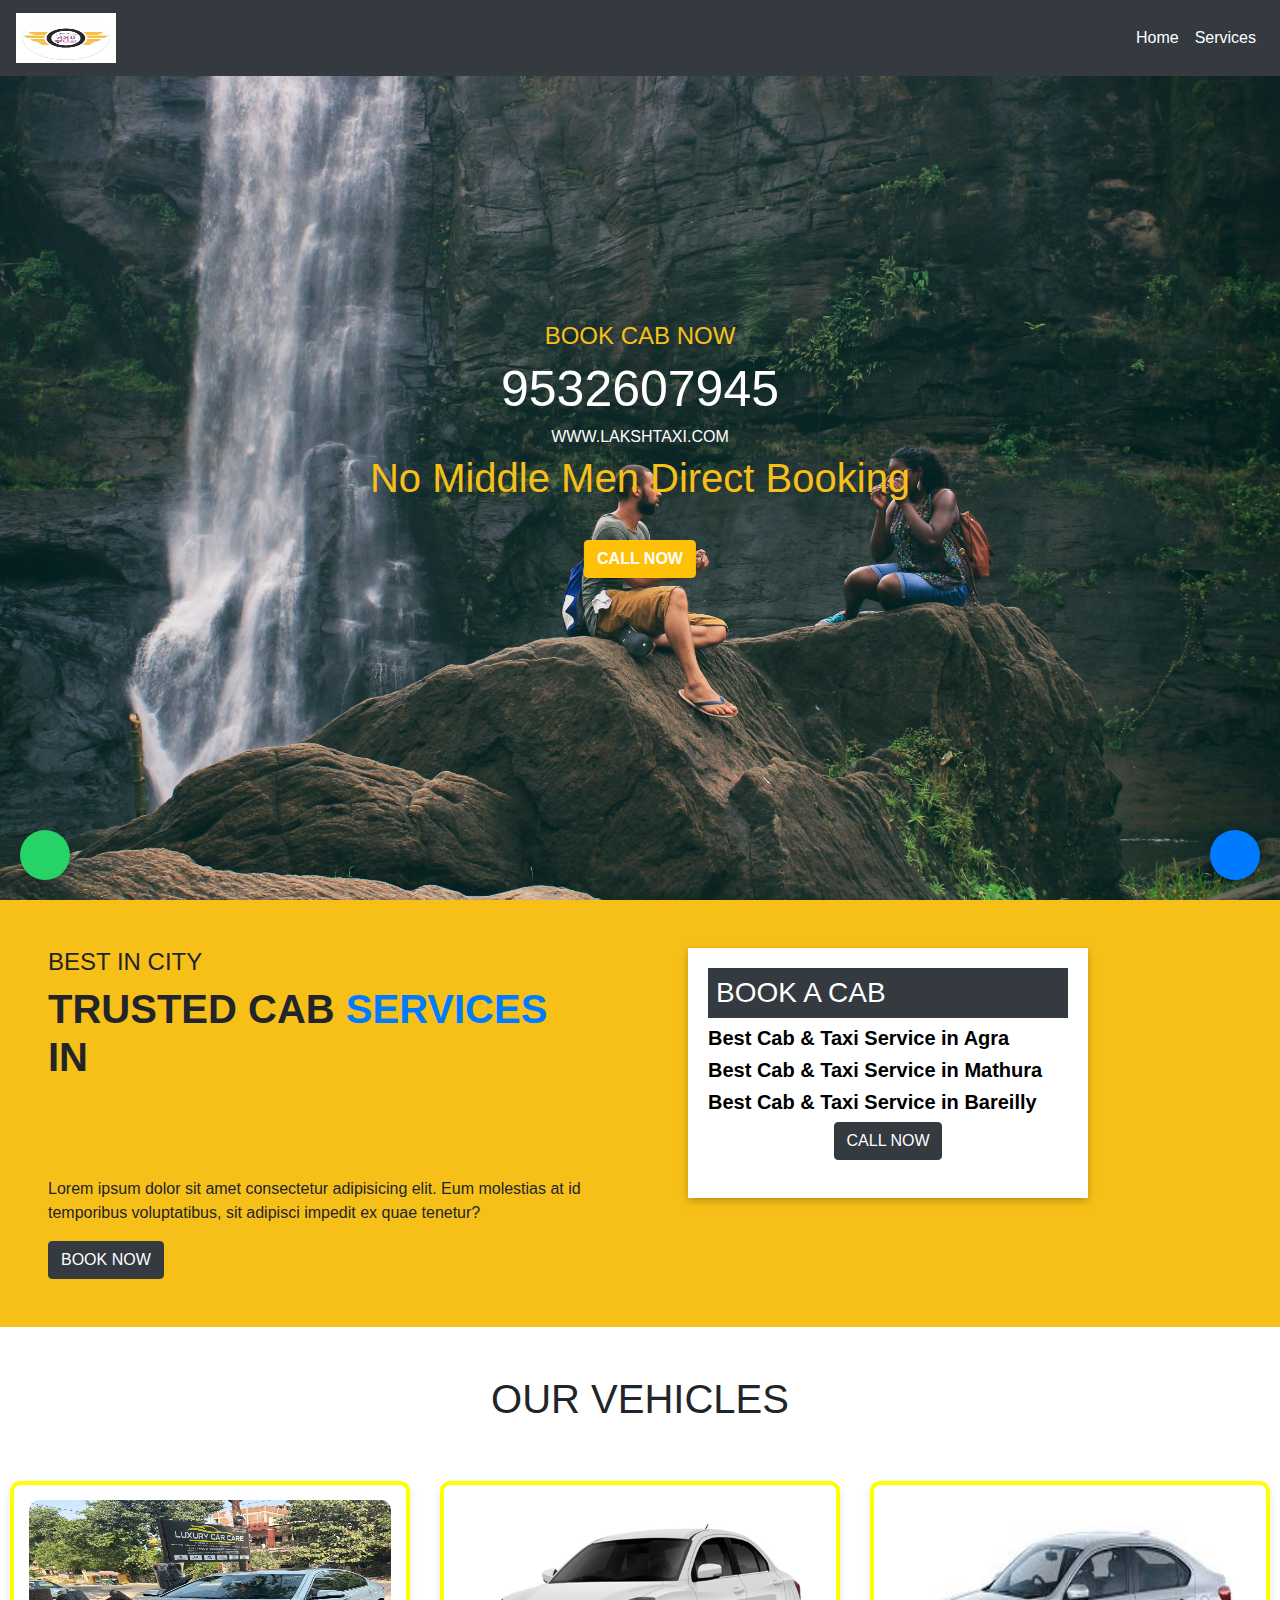
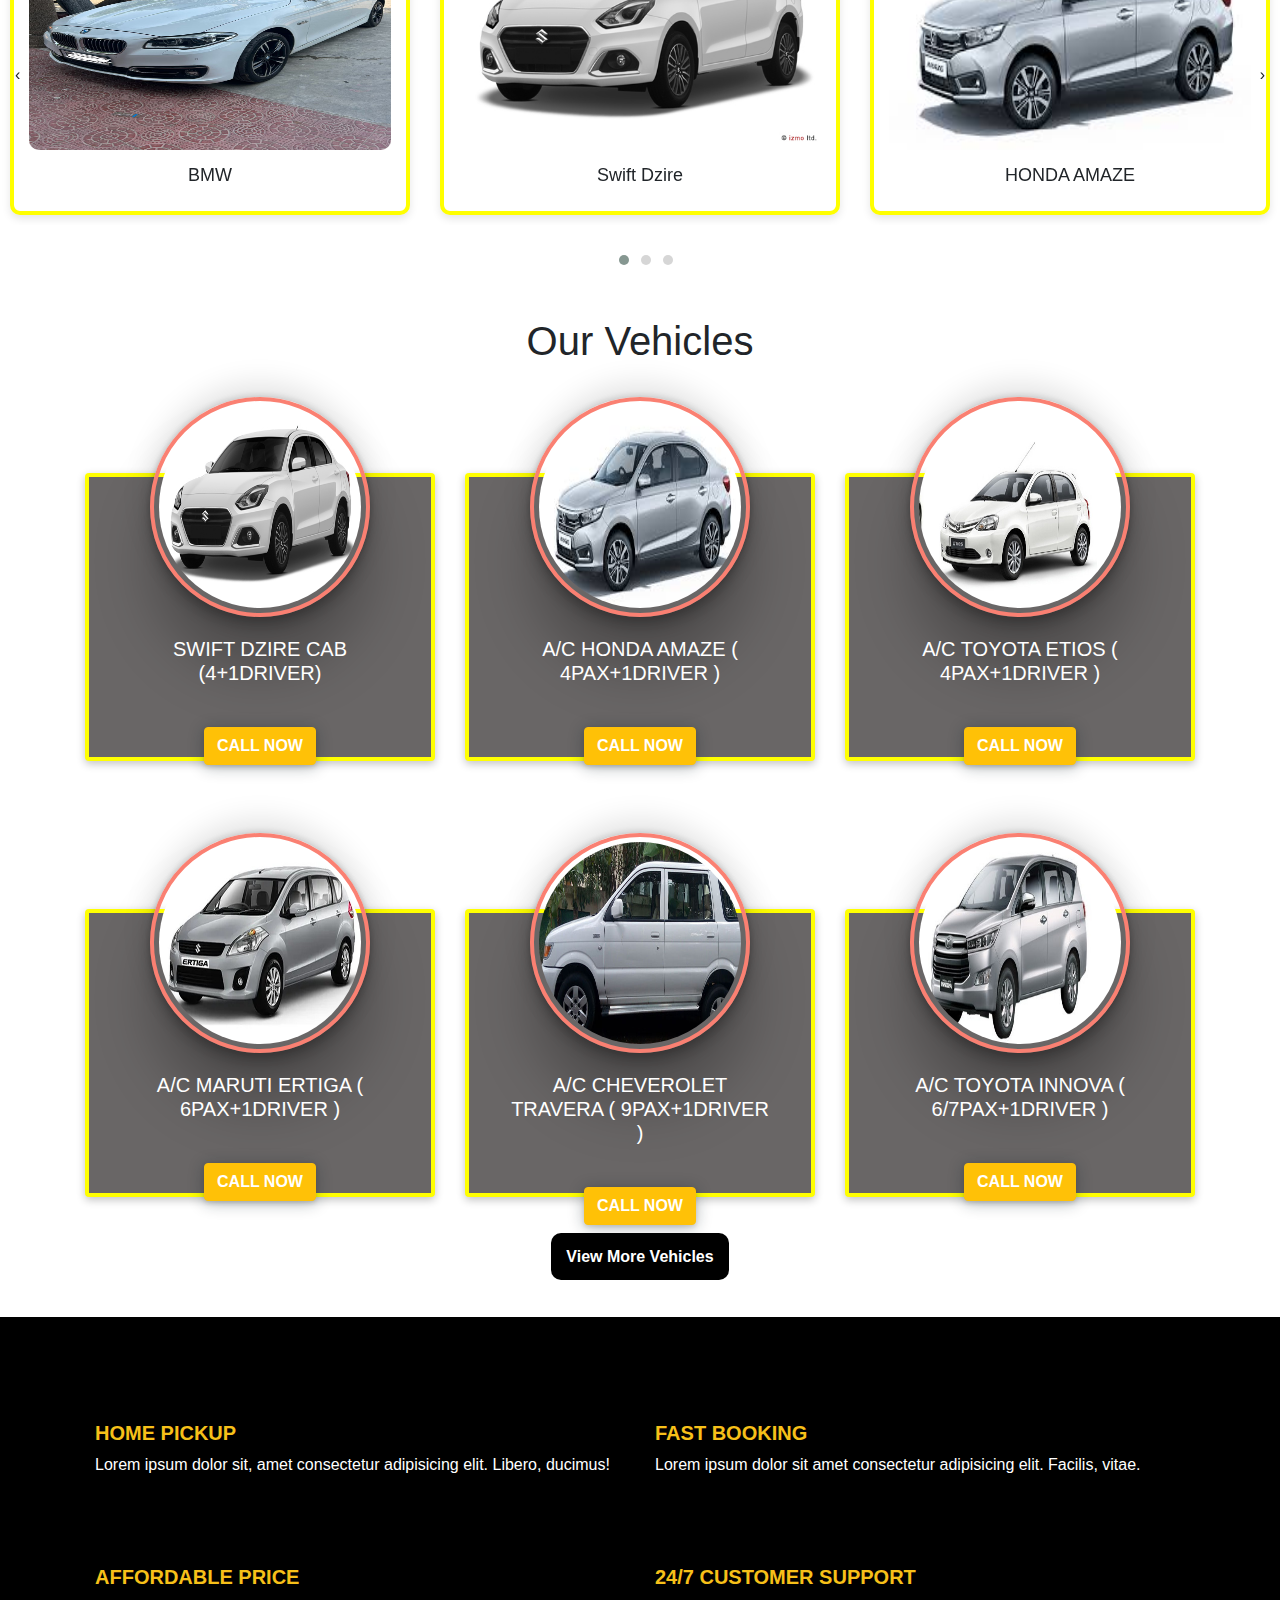
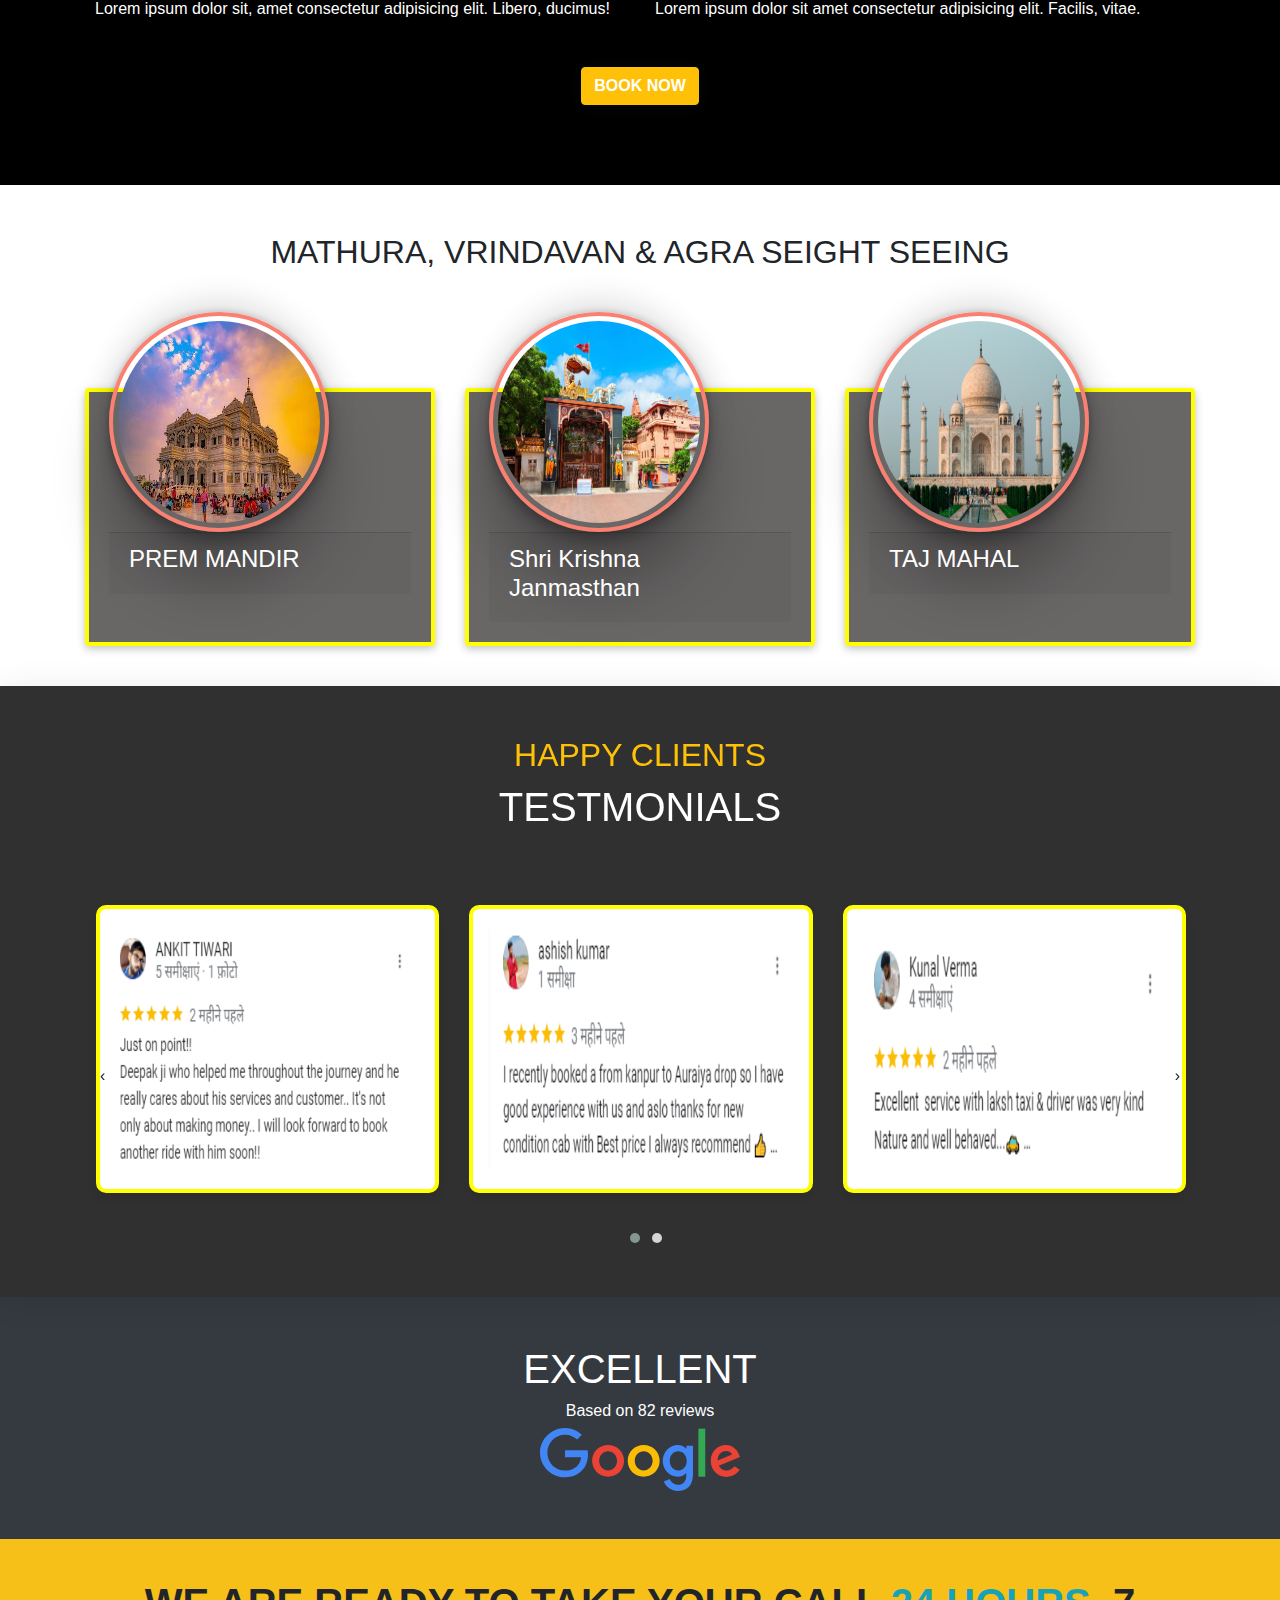
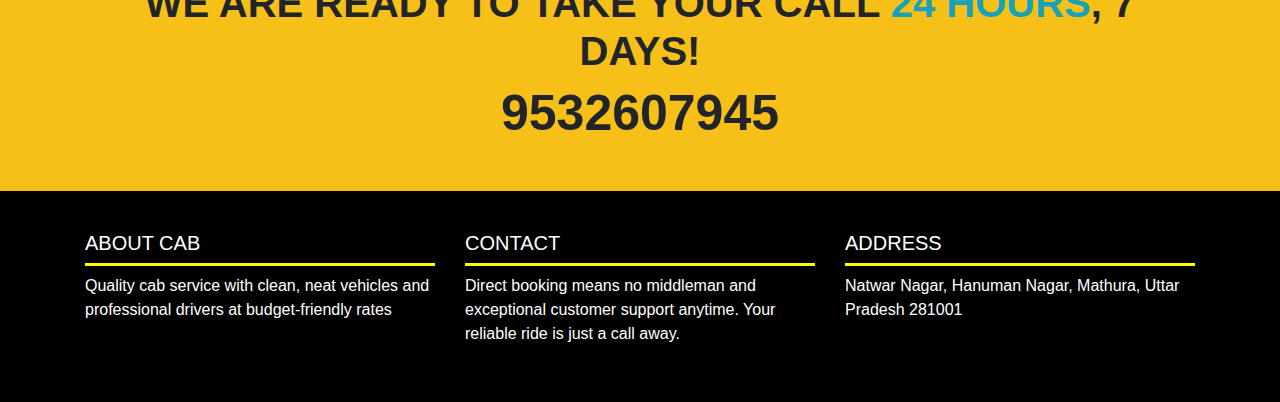
==== commit d43d02ac: "update all site" ====
--- a/index.html
+++ b/index.html
@@ -27,6 +27,9 @@
                 <li class="nav-item active">
                     <a class="nav-link" href="index.html">Home <span class="sr-only">(current)</span></a>
                 </li>
+                <li class="nav-item active">
+                  <a class="nav-link" href="secondpage.html">Services<span class="sr-only">(current)</span></a>
+              </li>
                
             </ul>
         </div>
@@ -224,7 +227,7 @@
 
   <div class="container mt-5">
     <div class="text-center">
-      <a class="viewmore" href="viewmore.php">View More Vehicles</a>
+      <a class="viewmore" href="viewmore.html">View More Vehicles</a>
     </div>
   </div>
 
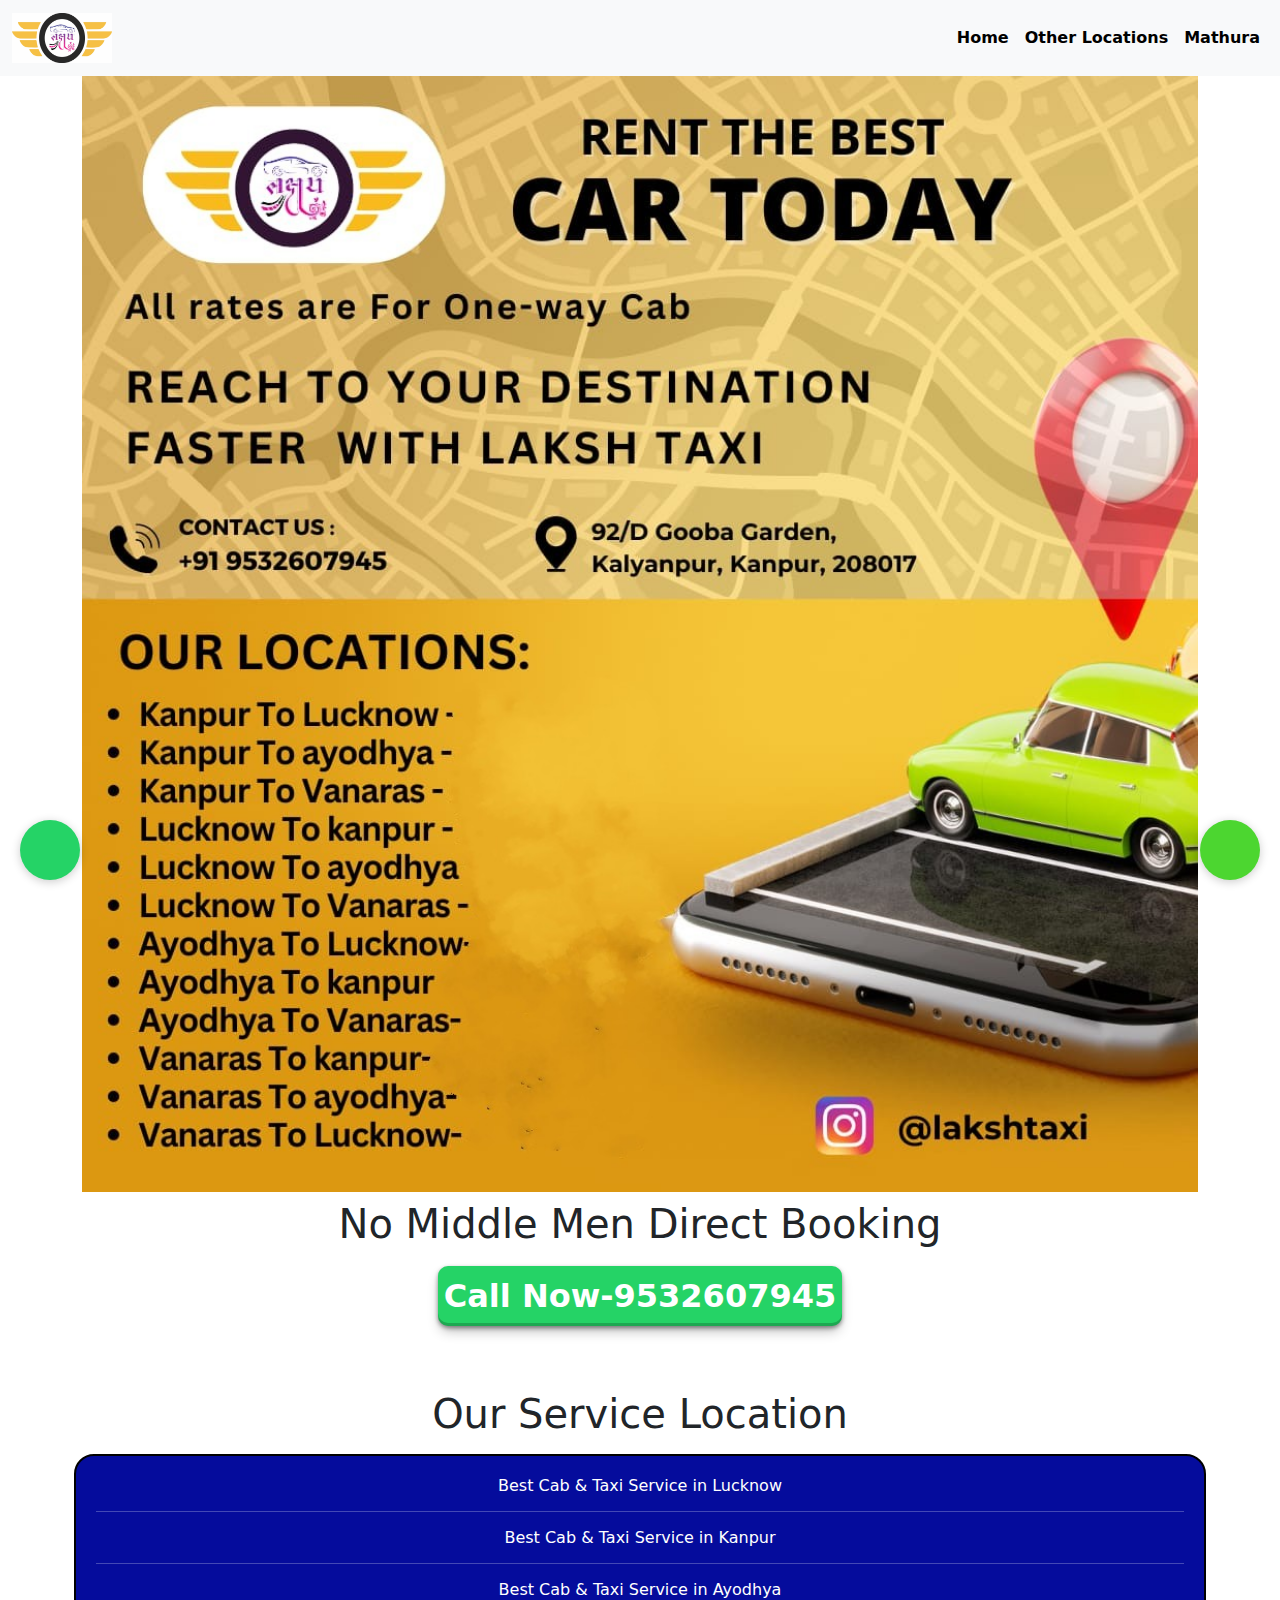
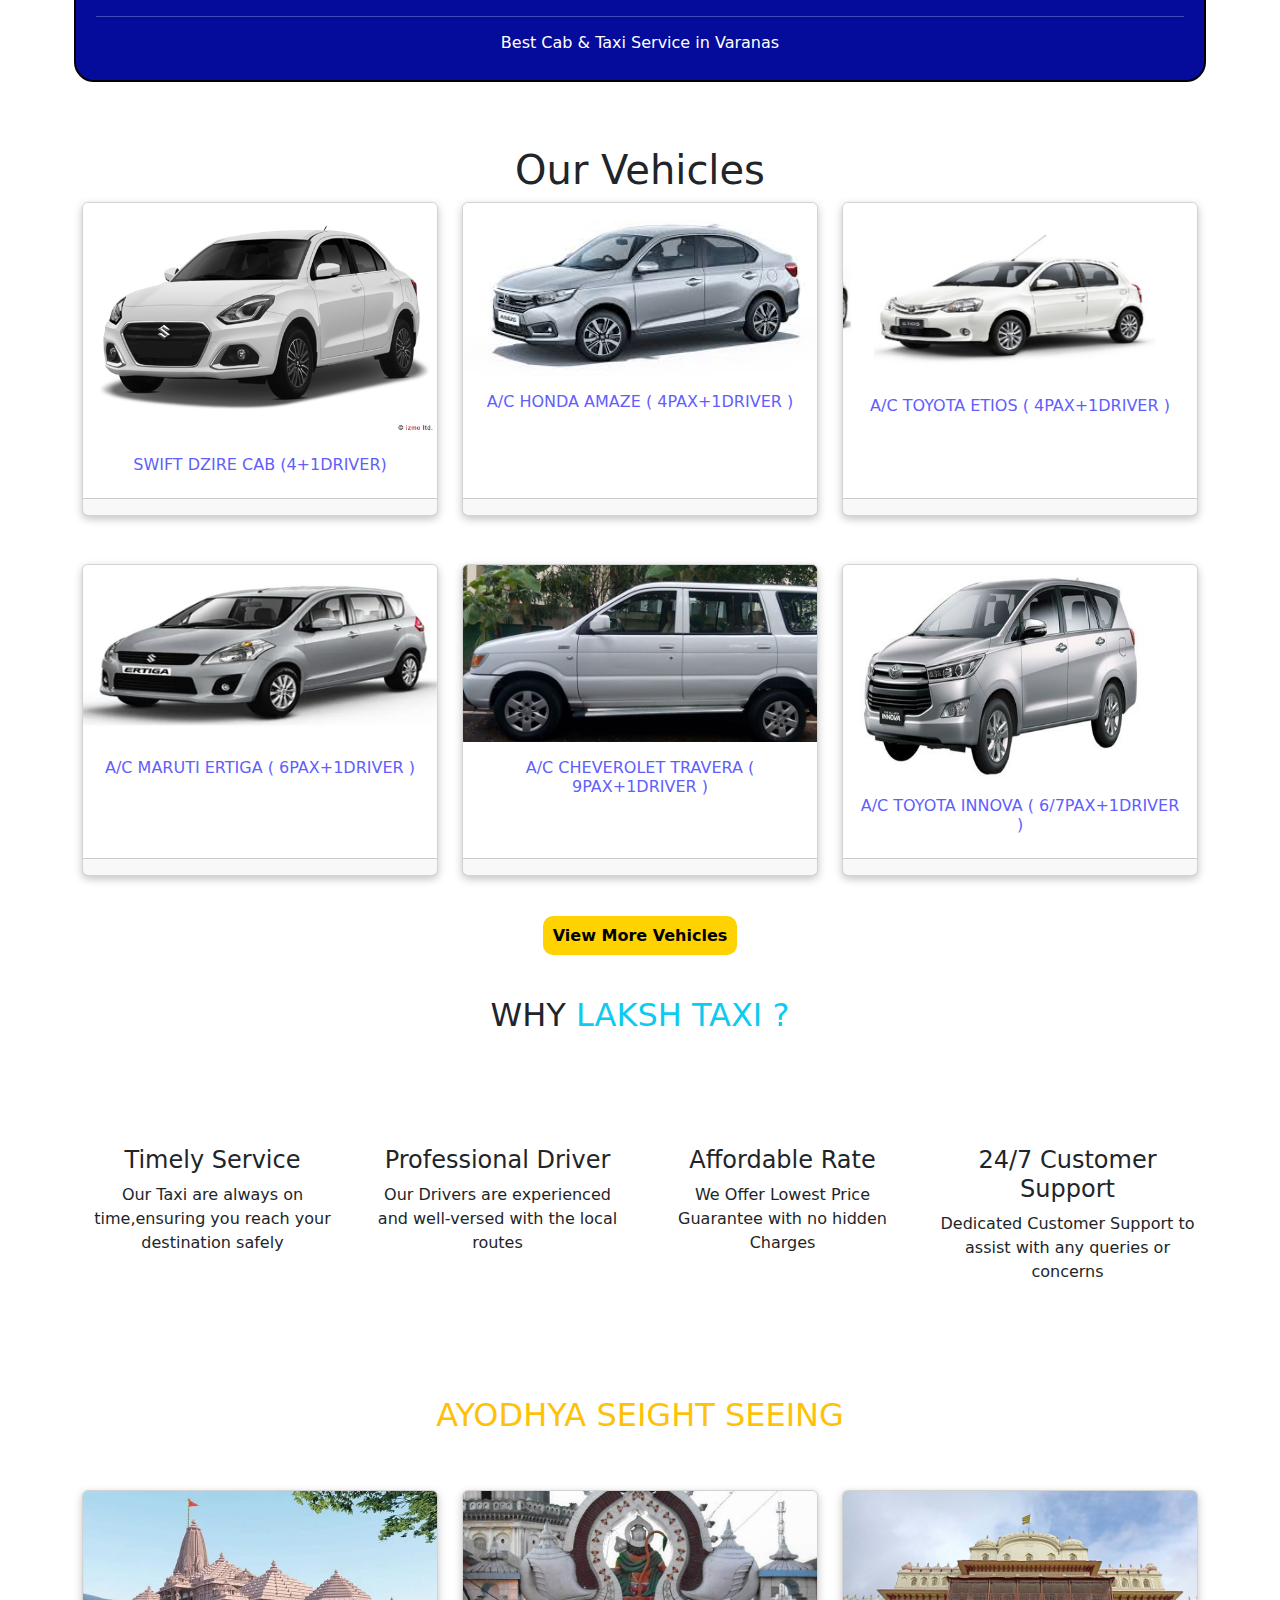
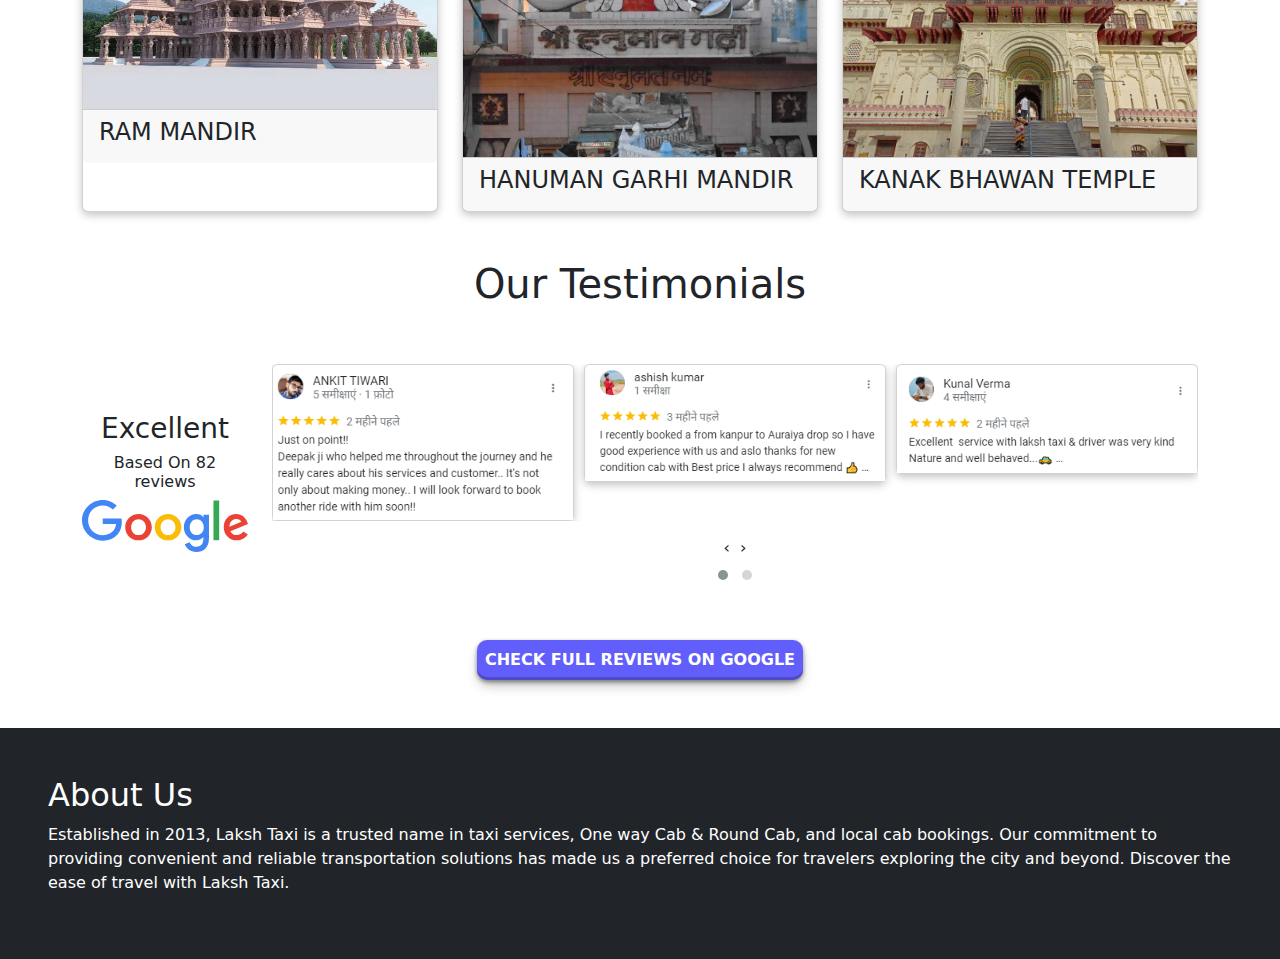
==== commit 937d563c: "update all" ====
--- a/index.html
+++ b/index.html
@@ -1,170 +1,117 @@
-<!DOCTYPE html>
+<!doctype html>
 <html lang="en">
+
 <head>
-    <meta charset="UTF-8">
-    <meta name="viewport" content="width=device-width, initial-scale=1.0">
-    <title>Best Cab & Taxi Service</title>
-    <link href="https://stackpath.bootstrapcdn.com/bootstrap/4.5.2/css/bootstrap.min.css" rel="stylesheet">
-    <link rel="stylesheet" href="https://cdnjs.cloudflare.com/ajax/libs/font-awesome/6.6.0/css/all.min.css" integrity="sha512-Kc323vGBEqzTmouAECnVceyQqyqdsSiqLQISBL29aUW4U/M7pSPA/gEUZQqv1cwx4OnYxTxve5UMg5GT6L4JJg==" crossorigin="anonymous" referrerpolicy="no-referrer" />
-    <link rel="stylesheet" href="style.css">
-    <link rel="stylesheet" href="https://cdnjs.cloudflare.com/ajax/libs/OwlCarousel2/2.3.4/assets/owl.carousel.min.css">
-    <link rel="stylesheet" href="https://cdnjs.cloudflare.com/ajax/libs/OwlCarousel2/2.3.4/assets/owl.theme.default.min.css">
-    
-    <style>
-   
-    </style>
+  <meta charset="utf-8">
+  <meta name="viewport" content="width=device-width, initial-scale=1">
+  <title>Best Cab and Taxi Services</title>
+  <link href="https://cdn.jsdelivr.net/npm/bootstrap@5.3.3/dist/css/bootstrap.min.css" rel="stylesheet"
+    integrity="sha384-QWTKZyjpPEjISv5WaRU9OFeRpok6YctnYmDr5pNlyT2bRjXh0JMhjY6hW+ALEwIH" crossorigin="anonymous">
+  <link rel="stylesheet" href="secondpage.css">
+  <link rel="stylesheet" href="https://cdnjs.cloudflare.com/ajax/libs/font-awesome/6.5.2/css/all.min.css"
+    integrity="sha512-SnH5WK+bZxgPHs44uWIX+LLJAJ9/2PkPKZ5QiAj6Ta86w+fsb2TkcmfRyVX3pBnMFcV7oQPJkl9QevSCWr3W6A=="
+    crossorigin="anonymous" referrerpolicy="no-referrer" />
+  <link rel="stylesheet" href="https://cdnjs.cloudflare.com/ajax/libs/OwlCarousel2/2.3.4/assets/owl.carousel.min.css">
+  <link rel="stylesheet"
+    href="https://cdnjs.cloudflare.com/ajax/libs/OwlCarousel2/2.3.4/assets/owl.theme.default.min.css">
 </head>
+
 <body>
-    <!-- Navbar -->
-     
-    <nav class="navbar navbar-expand-lg navbar-dark fixed-top navbar-custom bg-dark">
-        <a class="navbar-brand" href="#"><img src="images/logo laksh.jpg" alt="" class="logo"></a>
-        <button class="navbar-toggler" type="button" data-toggle="collapse" data-target="#navbarNav" aria-controls="navbarNav" aria-expanded="false" aria-label="Toggle navigation">
-            <span class="navbar-toggler-icon"></span>
-        </button>
-        <div class="collapse navbar-collapse" id="navbarNav">
-            <ul class="navbar-nav ml-auto">
-                <li class="nav-item active">
-                    <a class="nav-link" href="index.html">Home <span class="sr-only">(current)</span></a>
-                </li>
-                <li class="nav-item active">
-                  <a class="nav-link" href="secondpage.html">Services<span class="sr-only">(current)</span></a>
-              </li>
-               
-            </ul>
-        </div>
-    </nav>
-
-    <!-- Background Images with Centered Text -->
-    <div class="background-images">
-        <div class="centered-text">
-          <a href="tel:+91 9532607945">            <h4 class="bookcab">BOOK CAB NOW</h1>
-          </a>
-                <h1 class="mobileno">9532607945
-                </h1>
-                <h6>WWW.LAKSHTAXI.COM</h6>
-             <h1 class="bookcab">No Middle Men Direct Booking</h1>
-             <a href="tel:+91 9532607945"><button class="btn btn-warning">CALL NOW</button></a>
-        </div>
-    </div>
-<!-- Section two card details -->
- <div class="container-fluid section2bg">
-<div class="row">
+  <!-- navbar -->
+
+
+  <nav class="navbar navbar-expand-lg bg-body-tertiary">
+    <div class="container-fluid">
+      <a class="navbar-brand" href="index.html"><img src="images/logo.png.jpg" alt="" class="logo"></a>
+      <button class="navbar-toggler" type="button" data-bs-toggle="collapse" data-bs-target="#navbarSupportedContent"
+        aria-controls="navbarSupportedContent" aria-expanded="false" aria-label="Toggle navigation">
+        <span class="navbar-toggler-icon"></span>
+      </button>
+      <div class="collapse navbar-collapse" id="navbarSupportedContent">
+        <ul class="navbar-nav ms-auto mb-2 mb-lg-0">
+          <li class="nav-item">
+            <a class="nav-link active" aria-current="page" href="index.html">Home</a>
+          </li>
+          <li class="nav-item">
+            <a class="nav-link active" aria-current="page" href="second.html">Other Locations</a>
+          </li>
+          <li class="nav-item">
+            <a class="nav-link active" aria-current="page" href="second.html">Mathura</a>
+          </li>
+  </nav>
+  <!-- header start -->
+ <div class="container">
+  <div class="row">
+    <img src="images/price2.jpg" alt="" class="img-fluid imagesprice" >
+  </div>
+ </div>
+
+ <h1 class="text-center mt-2 ">No Middle Men Direct Booking</h1>
+<div class="text-center">
+ <button class="callnow"><a href="tel:9532607945">Call Now-9532607945</a></button>
  
-  <div class="col-md-6 p-5">
-    <h4>BEST IN CITY</h4>
-    <h1 class="trusted">TRUSTED CAB <span class="text-primary">SERVICES</span> IN <br>
-        <span class="text-danger cities">
-            <span class="city">MATHURA</span>
-            <span class="city">AGRA</span>
-            <span class="city">BAREILLY</span>
-        </span>
-    </h1>
-    <p class="mt-5">Lorem ipsum dolor sit amet consectetur adipisicing elit. Eum molestias at id temporibus voluptatibus, sit adipisci impedit ex quae tenetur?</p>
-    <a href="tel:+91 9532607945"><button class="btn btn-dark">BOOK NOW</button></a>
 </div>
-
-    <div class="col-md-6 p-5">
-        <div class="box  ">
-          <h3 class="bg-dark text-white p-2 ">BOOK A CAB</h3>
-          <h5><i class="fa-solid fa-check"></i> Best Cab & Taxi Service in Agra</h5>
-          <h5><i class="fa-solid fa-check"></i> Best Cab & Taxi Service in Mathura
-          </h5>
-          <h5><i class="fa-solid fa-check"></i> Best Cab & Taxi Service in Bareilly</h5>
-
-            <div class="text-center">
-                <a href="tel:+91 9532607945"><button class="btn btn-dark">CALL NOW</button></a>
-
-            </div>
-        </div>
-    </div>
-</div>
- </div>
-
- <!-- carsolle -->
-
-  <!-- carsolle -->
-
-  <h1 class="text-center mt-5">OUR VEHICLES</h1>
-  <div class="owl-carousel owl-theme mt-5">
-   <div class="item">
-       <img src="images/bmw.jpeg" alt="Image 1">
-       <h4>BMW</h4>
+  </div>
+  </div>
+  
+  
+  
+    <!--cab services best  -->
+
+
+  <div class="container text-center mt-5 p-3">
+           <h1 class="text-center mb-3 ">Our Service Location</h1>
+   <div class="row">
+    <div class="box">
+      <h6>Best Cab & Taxi Service  in Lucknow</h6>
+      <hr>
+      <h6>Best Cab & Taxi Service  in Kanpur</h6>
+      <hr>
+      <h6>Best Cab & Taxi Service  in Ayodhya</h6>
+      <hr>
+
+      <h6>Best Cab & Taxi Service  in Varanas</h6>
+
+    </div>
    </div>
-   <div class="item">
-       <img src="images/marutisuzuki_dzire_angularfront.jpg" alt="Image 2">
-       <h4>Swift Dzire</h4>
-   </div>
-   <div class="item">
-       <img src="images/images.jpg" alt="Image 3">
-       <h4>HONDA AMAZE</h4>
-   </div>
-   <div class="item">
-       <img src="images/1-3.jpg" alt="Image 4">
-       <h4>TOYOTA ETIOS</h4>
-   </div>
-   <div class="item">
-       <img src="images/maruti-ertiga-silky-silver-1.jpg" alt="Image 5">
-       <h4>Maruti Ertiga</h4>
-   </div>
-   <div class="item">
-       <img src="images/7-seater-innova-car-.webp" alt="Image 6">
-       <h4>Toyota Innova</h4>
-       </div>
-   <div class="item">
-       <img src="images/Fortuner.jpeg" alt="Image 6">
-       <h4>Toyota Fortuner</h4>
-   </div>
- </div>
-  <!-- end -->
-  <!-- Our Vechicals -->
-  
+  </div>
+
+  <!-- Services start -->
+
   <div class="container mt-5 text-center">
-    <h1 class="">Our Vehicles</h1>
+    <h1>Our Vehicles</h1>
     <div class="row row-cols-1 row-cols-md-3 g-4">
-      <div class="col cardcol">
-        <div class="card h-100">
-          <div class="d-flex justify-content-center align-items-cente">
-            <img src="images/marutisuzuki_dzire_angularfront.jpg" class="card-img-top" alt="...">
-
-          </div>
+      <div class="col">
+        <div class="card h-100">
+          <img src="images/marutisuzuki_dzire_angularfront.jpg" class="card-img-top" alt="...">
           <div class="card-body">
             <h5 class="card-title">SWIFT DZIRE CAB (4+1DRIVER)</h5>
-            <div class="text-center">
-              <a href="tel:+91 9532607945"><button class="btn btn-warning">CALL NOW</button></a>
-            </div>
-          </div>
-          
-        </div>
-      </div>
-      <div class="col cardcol">
-        <div class="card h-100">
-          <div class="text-center">
-            <img src="images/images.jpg" class="card-img-top" alt="...">
-
-          </div>
+          </div>
+          <div class="card-footer d-flex justify-content-between">
+            
+          </div>
+        </div>
+      </div>
+      <div class="col">
+        <div class="card h-100">
+          <img src="images/images.jpg" class="card-img-top" alt="...">
           <div class="card-body">
             <h5 class="card-title">A/C HONDA AMAZE ( 4PAX+1DRIVER )</h5>
-            <div class="text-center">
-              <a href="tel:+91 9532607945"><button class="btn btn-warning">CALL NOW</button></a>
-            </div>
-          </div>
-          
-        </div>
-      </div>
-      <div class="col cardcol">
-        <div class="card h-100">
-          <div class="text-center">
-            <img src="images/1-3.jpg" class="card-img-top" alt="...">
-
-          </div>
+          </div>
+          <div class="card-footer d-flex justify-content-between">
+            
+          </div>
+        </div>
+      </div>
+      <div class="col">
+        <div class="card h-100">
+          <img src="images/1-3.jpg" class="card-img-top" alt="...">
           <div class="card-body">
             <h5 class="card-title text-center">A/C TOYOTA ETIOS ( 4PAX+1DRIVER )</h5>
-            <div class="text-center">
-              <a href="tel:+91 9532607945"><button class="btn btn-warning">CALL NOW</button></a>
-            </div>
-          </div>
-          
+          </div>
+          <div class="card-footer d-flex justify-content-between">
+            
+          </div>
         </div>
       </div>
     </div>
@@ -174,52 +121,39 @@
 
   <div class="container mt-5 text-center">
     <div class="row row-cols-1 row-cols-md-3 g-4">
-      <div class="col cardcol">
-        <div class="card h-100 ">
-          <div class="text-center">
-            <img src="images/maruti-ertiga-silky-silver-1.jpg" class="card-img-top" alt="...">
-
-          </div>
+      <div class="col">
+        <div class="card h-100">
+          <img src="images/maruti-ertiga-silky-silver-1.jpg" class="card-img-top" alt="...">
           <div class="card-body">
             <h5 class="card-title">A/C MARUTI ERTIGA ( 6PAX+1DRIVER )</h5>
-            <div class="text-center">
-              <a href="tel:+91 9532607945"><button class="btn btn-warning">CALL NOW</button></a>
-            </div>
-          </div>
-         
-        </div>
-      </div>
-      <div class="col cardcol">
-        <div class="card h-100 ">
-          <div class="text-center">
-            <img src="images/chevrolet-tavera-2.jpg" class="card-img-top" alt="...">
-
-          </div>
+          </div>
+          <div class="card-footer d-flex justify-content-between">
+            
+          </div>
+        </div>
+      </div>
+      <div class="col">
+        <div class="card h-100">
+          <img src="images/chevrolet-tavera-2.jpg" class="card-img-top" alt="...">
           <div class="card-body">
             <h5 class="card-title">A/C CHEVEROLET TRAVERA ( 9PAX+1DRIVER )
-             
             </h5>
-            <div class="text-center">
-              <a href="tel:+91 9532607945"><button class="btn btn-warning">CALL NOW</button></a>
-            </div>
-          </div>
-          
-        </div>
-      </div>
-      <div class="col cardcol">
-        <div class="card h-100 ">
-          <div class="text-center">
-            <img src="images/INNOVA-1.jpg" class="card-img-top" alt="...">
-
-          </div>
+          </div>
+          <div class="card-footer d-flex justify-content-between">
+            
+          </div>
+        </div>
+      </div>
+      <div class="col">
+        <div class="card h-100">
+          <img src="images/INNOVA-1.jpg" class="card-img-top" alt="...">
           <div class="card-body">
             <h5 class="card-title text-center">A/C TOYOTA INNOVA ( 6/7PAX+1DRIVER )
             </h5>
-            <div class="text-center">
-              <a href="tel:+91 9532607945"><button class="btn btn-warning">CALL NOW</button></a>
-            </div>
-          </div>
-          
+          </div>
+          <div class="card-footer d-flex justify-content-between">
+            
+          </div>
         </div>
       </div>
     </div>
@@ -231,206 +165,176 @@
     </div>
   </div>
 
-
-   <!-- end -->
-
-   <!-- why laksh taxi -->
-    <div class="imgbgwhy mt-5">
-      <div class="container ">
-        <div class="row">
-          <div class="col-md-6">
-            <h4>            <i class="fa-solid fa-star fa-2xl" style="color: #FFD43B;"></i>
-            </h2>
-            <h5 class="mt-4 homepicup">HOME PICKUP</h5>
-            <p class="text-white">Lorem ipsum dolor sit, amet consectetur adipisicing elit. Libero, ducimus!</p>
-
-          </div>
-          <div class="col-md-6">
-            <h4><i class="fa-solid fa-trophy fa-2xl" style="color: #FFD43B;"></i></h4>
-            <h5 class="mt-4 homepicup">FAST BOOKING</h5>
-            <p class="text-white">Lorem ipsum dolor sit amet consectetur adipisicing elit. Facilis, vitae.</p>
-          </div>
-        </div>
-
-        <div class="row mt-5">
-          <div class="col-md-6">
-            <h4>            <i class="fa-solid fa-star fa-2xl" style="color: #FFD43B;"></i>
-            </h2>
-            <h5 class="mt-4 homepicup">AFFORDABLE PRICE</h5>
-            <p class="text-white">Lorem ipsum dolor sit, amet consectetur adipisicing elit. Libero, ducimus!</p>
-
-          </div>
-          <div class="col-md-6">
-            <h4><i class="fa-solid fa-trophy fa-2xl" style="color: #FFD43B;"></i></h4>
-            <h5 class="mt-4 homepicup">24/7 CUSTOMER SUPPORT</h5>
-            <p class="text-white">Lorem ipsum dolor sit amet consectetur adipisicing elit. Facilis, vitae.</p>
-          </div>
-        </div>
-        <div class="text-center">
-          <a href="tel:+91 9532607945"><button class="btn btn-warning">BOOK NOW</button></a>
-        </div>
-      </div>
-    </div>
-    <!-- end -->
-
-       <!-- ayodhya seight -->
-       <div class="container mt-5">
-        <h2 class="text-center pb-2"> MATHURA, VRINDAVAN & AGRA SEIGHT SEEING</h2>
-        <div class="row row-cols-1 row-cols-md-3 g-4">
-          <div class="col cardcol">
-            <div class="card h-100">
-              <img src="images/vrindavan.jpg" class="card-img-top" alt="...">
+  <!-- why choose -->
+
+  <div class="container text-center mt-5 pb-5">
+    <h2 class="pb-5">WHY <span class="text-info">LAKSH TAXI ? </span></h2>
+
+    <div class="row pb-5">
+    <div class="col-md-3 mt-5">
+      <i class="fa-solid fa-clock fa-2xl"></i>
+      <h4 class="mt-2">Timely Service</h4>
+      <p>Our Taxi are always on time,ensuring you reach your destination safely</p>
+    </div>
+    <div class="col-md-3 mt-5">
+      <i class="fa-solid fa-person fa-2xl"></i>
+     <h4 class="mt-2">Professional Driver</h4>
+      <p>Our Drivers are experienced and well-versed with the local routes</p>
+
+    </div>
+    <div class="col-md-3 mt-5">
+      <i class="fa-solid fa-money-bill fa-2xl"></i>
+<h4 class="mt-2">Affordable Rate</h4>
+<p>We Offer Lowest Price Guarantee with no hidden Charges</p>
+    </div>
+    <div class="col-md-3 mt-5">
+      <i class="fa-solid fa-headset fa-2xl"></i>
+      <h4 class="mt-2">24/7 Customer Support</h4>
+      <p>Dedicated Customer Support to assist with any queries or concerns</p>
+    </div>
+    </div>
+  </div>
+
+
+
+  <!-- ayodhya site -->
+ <div class="container">
+  <h2 class="text-center pb-5 text-warning">AYODHYA SEIGHT SEEING</h2>
+  <div class="row row-cols-1 row-cols-md-3 g-4">
+    <div class="col">
+      <div class="card h-100">
+        <img src="images/ayodya1.jpg" class="card-img-top" alt="...">
+        
+        <div class="card-footer">
+          <h4>RAM MANDIR</h4>
+        </div>
+      </div>
+    </div>
+    <div class="col">
+      <div class="card h-100">
+        <img src="images/ayodhya2.jpg" class="card-img-top" alt="...">
+        
+        <div class="card-footer">
+     <h4>HANUMAN GARHI MANDIR</h4>
+        </div>
+      </div>
+    </div>
+    <div class="col">
+      <div class="card h-100">
+        <img src="images/ayodhya3.jpg" class="card-img-top" alt="...">
+       
+        <div class="card-footer">
+         <h4>KANAK BHAWAN TEMPLE</h4>
+        </div>
+      </div>
+    </div>
+  </div>
+ </div>
+  <!-- Our testmonial -->
+  <div class="container mt-5">
+    <h1 class="text-center pb-5">
+
+      Our Testimonials</h1>
+    <div class="row">
+      <div class="col-md-2 text-center mt-5">
+        <h3>Excellent</h3>
+        <i class="fa-solid fa-star fa-lg" style="color: #FFD43B;"></i>
+        <i class="fa-solid fa-star fa-lg" style="color: #FFD43B;"></i>
+        <i class="fa-solid fa-star fa-lg" style="color: #FFD43B;"></i>
+        <i class="fa-solid fa-star fa-lg" style="color: #FFD43B;"></i>
+        <i class="fa-solid fa-star fa-lg" style="color: #FFD43B;"></i>
+
+        <h6 class="mt-2">Based On 82 reviews</h6>
+        <img src="images/logo.svg" alt="" class="img-fluid">
+      </div>
+      <div class="col-md-10">
+        <div class="owl-carousel owl-theme">
+          <div class="item">
+            <div class="card">
+              <img src="images/person1.png" class="card-img-top" alt="Image 1">
               
-              <div class="card-footer">
-                <h4>PREM MANDIR</h4>
-              </div>
             </div>
           </div>
-          <div class="col cardcol">
-            <div class="card h-100">
-              <img src="images/Krishna.webp" class="card-img-top" alt="...">
+          <div class="item">
+            <div class="card">
+              <img src="images/person2.png" class="card-img-top" alt="Image 2">
               
-              <div class="card-footer">
-           <h4>Shri Krishna Janmasthan</h4>
-              </div>
             </div>
           </div>
-          <div class="col cardcol">
-            <div class="card h-100">
-              <img src="images/Agra.jpg" class="card-img-top" alt="...">
-             
-              <div class="card-footer">
-               <h4>TAJ MAHAL</h4>
-              </div>
+          <div class="item">
+            <div class="card">
+              <img src="images/person3.png" class="card-img-top" alt="Image 3">
+              
             </div>
           </div>
-        </div>
-       </div>
-       <!-- end -->
-  
-
-     <!-- testmonials -->
-
-     <div class="bgtestmonial">
-      
-      <div class="container">
-        <h2 class="text-center text-warning">HAPPY CLIENTS</h2>
-        <h1 class="text-center text-white pb-3">TESTMONIALS</h1>
-
-<!-- carsoule owl -->
-<div class="owl-carousel owl-theme mt-5">
-  <div class="item testmonial">
-      <img src="images/person1.png" alt="Image 1">
-  </div>
-  <div class="item  testmonial">
-      <img src="images/person2.png" alt="Image 2">
-  </div>
-  <div class="item  testmonial">
-      <img src="images/person3.png" alt="Image 3">
-  </div>
-  <div class="item  testmonial">
-      <img src="images/person4.png" alt="Image 4">
-  </div>
-  <div class="item  testmonial">
-      <img src="images/person5.png" alt="ImaAge 5">
-  </div>
-  <div class="item  testmonial">
-      <img src="images/person6.png" alt="Image 6">
+
+          <div class="item">
+            <div class="card">
+              <img src="images/person4.png" class="card-img-top" alt="Image 3">
+              
+            </div>
+          </div>
+          <!-- Add more items as needed -->
+        </div>
+      </div>
+    </div>
+  </div>
+  </div>
+
+  <!-- button google search -->
+
+<div class="container pb-5 mt-5">
+  <div class="row">
+    <div class="text-center">
+      <button class="btnreviews"><a href="https://g.co/kgs/JjpGZ3e/">CHECK FULL REVIEWS ON GOOGLE</a></button>
+    </div>
   </div>
 </div>
- <!-- end -->
-      </div>
-     </div>
-
-     <div class="container-fluid text-center text-white bg-dark p-5">
-      <div class="text-center">
-        <h1>EXCELLENT</h1>
-        <i class="fa-solid fa-star fa-2xl" style="color: #FFD43B;"></i>
-        <i class="fa-solid fa-star fa-2xl" style="color: #FFD43B;"></i>
-        <i class="fa-solid fa-star fa-2xl" style="color: #FFD43B;"></i>
-        <i class="fa-solid fa-star fa-2xl" style="color: #FFD43B;"></i>
-        <i class="fa-solid fa-star fa-2xl" style="color: #FFD43B;"></i>
-        <h6 class="mt-2">Based on 82 reviews</h6>
-        <img src="images/logo.svg" alt="" class="img-logo">
-      </div>
-     </div>
-
-     <!-- 24 hour and seven -->
-
-     <div class="sectioncall">
-      <div class="container">
-        <div class="row">
-          <div class="col">
-            <h1 class="text-center"> WE ARE READY TO TAKE YOUR CALL <span class="text-info">24 HOURS</span>, 7 DAYS!</h1>
-              <h2 class="text-center">9532607945</h2>
-          </div>
-        </div>
-      </div>
-     </div>
-     <!-- end 24 -->
-
-     <!-- footer start -->
-      <div class="footer">
-        <div class="container">
-          <div class="row">
-            <div class="col-md-4">
-              <h5>ABOUT CAB</h5>
-              <p>Quality cab service with clean, neat vehicles and professional drivers at budget-friendly rates
-              </p>              
-            </div>
-            <div class="col-md-4">
-              <h5>CONTACT</h5>
-              <p>Direct booking means no middleman and exceptional customer support anytime. Your reliable ride is just a call away.</p>
-            </div>
-            <div class="col-md-4">
-              <h5>ADDRESS</h5>
-              Natwar Nagar, Hanuman Nagar, Mathura, Uttar Pradesh 281001
-            </div>
-          </div>
-        </div>
-      </div>
-      <!-- footer end -->
-
-
-      <!-- WhatsApp Button (Left side) -->
-<a href="https://wa.link/ci47yk" class="whatsapp-button" target="_blank">
-  <i class="fab fa-whatsapp"></i>
-</a>
-
-<!-- Call Button (Right side) -->
-<a href="tel:+91 9532607945" class="call-button">
-  <i class="fas fa-phone-alt"></i>
-</a>
-
-    <script src="https://code.jquery.com/jquery-3.5.1.slim.min.js"></script>
-    <script src="https://cdn.jsdelivr.net/npm/@popperjs/core@2.5.4/dist/umd/popper.min.js"></script>
-    <script src="https://stackpath.bootstrapcdn.com/bootstrap/4.5.2/js/bootstrap.min.js"></script>
-    <script src="https://cdnjs.cloudflare.com/ajax/libs/jquery/3.6.0/jquery.min.js"></script>
-    <script src="https://cdnjs.cloudflare.com/ajax/libs/OwlCarousel2/2.3.4/owl.carousel.min.js"></script>
-    <script>
-       $(document).ready(function(){
-            $(".owl-carousel").owlCarousel({
-                items: 3,
-                loop: true,
-                margin: 10,
-                nav: true,
-                dots: true,
-                autoplay: true,
-                autoplayTimeout: 3000,
-                autoplayHoverPause: true,
-                responsive: {
-                    0: {
-                        items: 1 // Show 1 item on screens less than 600px
-                    },
-                    600: {
-                        items: 2 // Show 2 items on screens between 600px and 1000px
-                    },
-                    1000: {
-                        items: 3 // Show 3 items on screens greater than 1000px
-                    }
-                }
-            });
-        });
-    </script>
+
+<!-- footer address -->
+<div class="container-fluid bg-dark text-white p-5">
+  <div class="row">
+    <h2>About Us</h2>
+    <p>Established in 2013, Laksh Taxi is a trusted name in taxi services, One way Cab & Round Cab, and local cab bookings. Our commitment to providing convenient and reliable transportation solutions has made us a preferred choice for travelers exploring the city and beyond. Discover the ease of travel with Laksh Taxi.</p>
+  </div>
+</div>
+
+  <!-- Watsapp button  and call button -->
+  <div class="call-button">
+    <a href="tel:9532607945"><i class="fas fa-phone"></i></a>
+  </div>
+  <div class="whatsapp-button">
+    <a href="https://wa.me/9532607945" target="_blank"><i class="fab fa-whatsapp"></i></a>
+  </div>
+
+
+  <script src="https://cdn.jsdelivr.net/npm/bootstrap@5.3.3/dist/js/bootstrap.bundle.min.js"
+    integrity="sha384-YvpcrYf0tY3lHB60NNkmXc5s9fDVZLESaAA55NDzOxhy9GkcIdslK1eN7N6jIeHz"
+    crossorigin="anonymous"></script>
+  <script src="https://code.jquery.com/jquery-3.6.0.min.js"></script>
+  <script src="https://cdn.jsdelivr.net/npm/@popperjs/core@2.9.3/dist/umd/popper.min.js"></script>
+  <script src="https://stackpath.bootstrapcdn.com/bootstrap/5.1.3/js/bootstrap.min.js"></script>
+  <script src="https://cdnjs.cloudflare.com/ajax/libs/OwlCarousel2/2.3.4/owl.carousel.min.js"></script>
+  <script>
+    $(document).ready(function () {
+      $('.owl-carousel').owlCarousel({
+        loop: true,
+        margin: 10,
+        nav: true,
+        responsive: {
+          0: {
+            items: 1
+          },
+          600: {
+            items: 2
+          },
+          1000: {
+            items: 3
+          }
+        }
+      });
+    });
+  </script>
 </body>
-</html>
+
+</html>--- a/secondpage.css
+++ b/secondpage.css
@@ -0,0 +1,120 @@
+.logo{
+    width: 100px;
+    height: 50px;
+}
+
+.viewmore{
+    background-color: #ffd200;
+    padding: 10px;
+    font-weight: 600;
+    border-radius: 10px;
+    color: black;
+}
+.viewmore{
+    text-decoration: none;
+width: 150px;
+}
+.card{
+    box-shadow: rgba(0, 0, 0, 0.24) 0px 3px 8px;
+}
+.card-title{
+    color: #615EFC;
+    font-size: medium;
+    
+}
+.btn-primary{
+    background-color: #37275e;
+    border: none;
+    width: 131px;
+    height: 39px;
+    font-weight: 600;
+    box-shadow: rgba(149, 157, 165, 0.2) 0px 8px 24px;
+    border-radius: 5px;
+}
+.btn-primary ,a{
+    text-decoration: none;
+    color: white;
+    font-weight: 600 !important;
+}
+.btn-success{
+    background-color: #ffd200;
+    border: none;
+    width: 113px;
+    height: 39px;
+    font-weight: 600;
+    box-shadow: rgba(149, 157, 165, 0.2) 0px 8px 24px;
+    border-radius: 5px;
+}
+.btn-success ,a{
+    text-decoration: none;
+    color:white;
+}
+/* watsapp button */
+.call-button, .whatsapp-button {
+    position: fixed;
+    bottom: 20px;
+    width: 60px;
+    height: 60px;
+    background-color: #25D366;
+    color: white;
+    border-radius: 50%;
+    text-align: center;
+    line-height: 60px;
+    box-shadow: 0 2px 10px rgba(0, 0, 0, 0.2);
+    z-index: 1000;
+}
+
+.call-button {
+    left: 20px;
+}
+
+.whatsapp-button {
+    right: 20px;
+    background-color: #4cd630;
+}
+
+.call-button i, .whatsapp-button i {
+    font-size: 24px;
+}
+
+.call-button:hover, .whatsapp-button:hover {
+    opacity: 0.8;
+}
+
+
+.callnow{
+    margin-top: 10px;
+    background-color: #25D366;
+    border: none;
+    font-weight: 600;
+    font-size: xx-large;
+    color: white;
+    border-radius: 10px;
+    padding: 6px;
+    box-shadow: rgba(0, 0, 0, 0.4) 0px 2px 4px, rgba(0, 0, 0, 0.3) 0px 7px 13px -3px, rgba(0, 0, 0, 0.2) 0px -3px 0px inset;
+}
+
+.boxtaxi{
+    border: 5px solid black;
+    margin-bottom: 20px;
+}
+tr,td,table{
+    border: 2px solid black;
+}
+.btnreviews{
+    background-color: #615EFC;
+    color: white;
+    border: none;
+    padding: 8px;
+    font-weight: 600;
+    border-radius: 10px;
+    box-shadow: rgba(0, 0, 0, 0.4) 0px 2px 4px, rgba(0, 0, 0, 0.3) 0px 7px 13px -3px, rgba(0, 0, 0, 0.2) 0px -3px 0px inset;
+}
+
+.box{
+    border: 2px solid black;
+    padding: 20px;
+    border-radius: 20px;
+    background-color: #050C9C;
+    color: white;
+}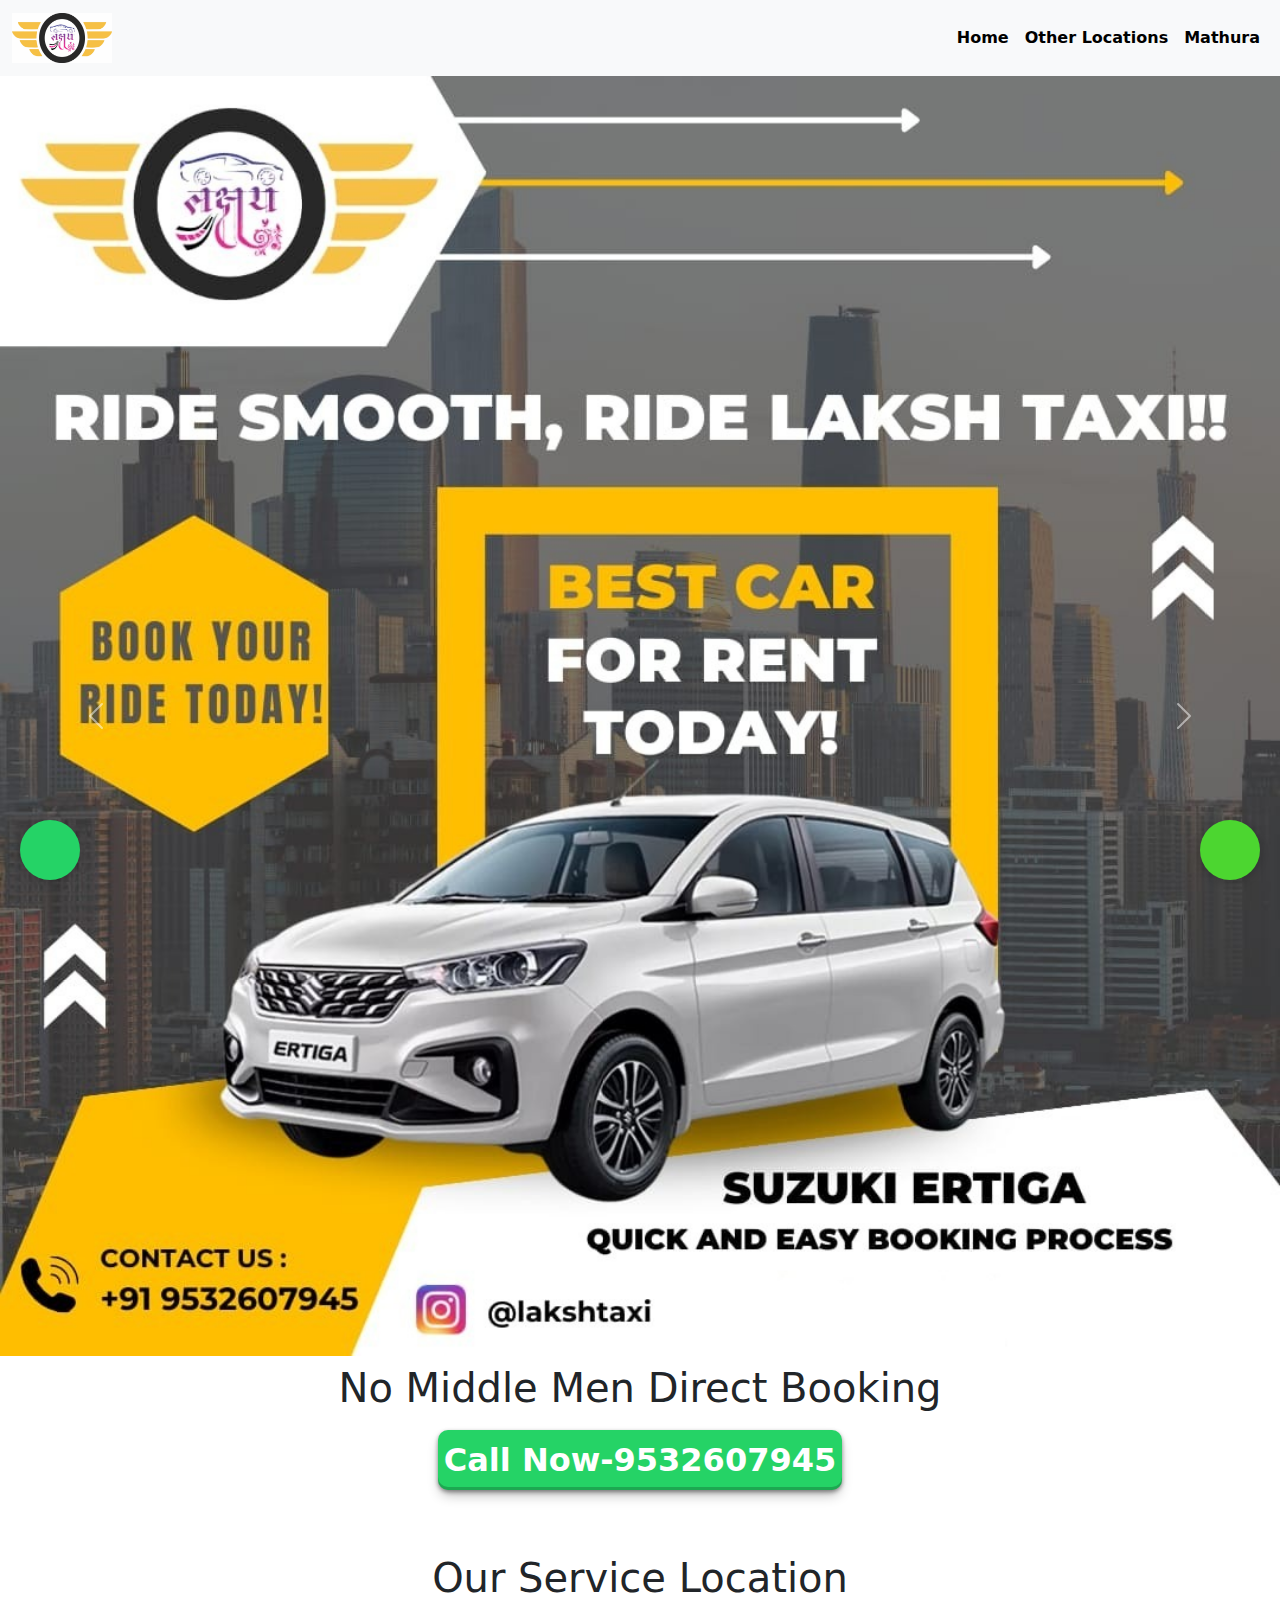
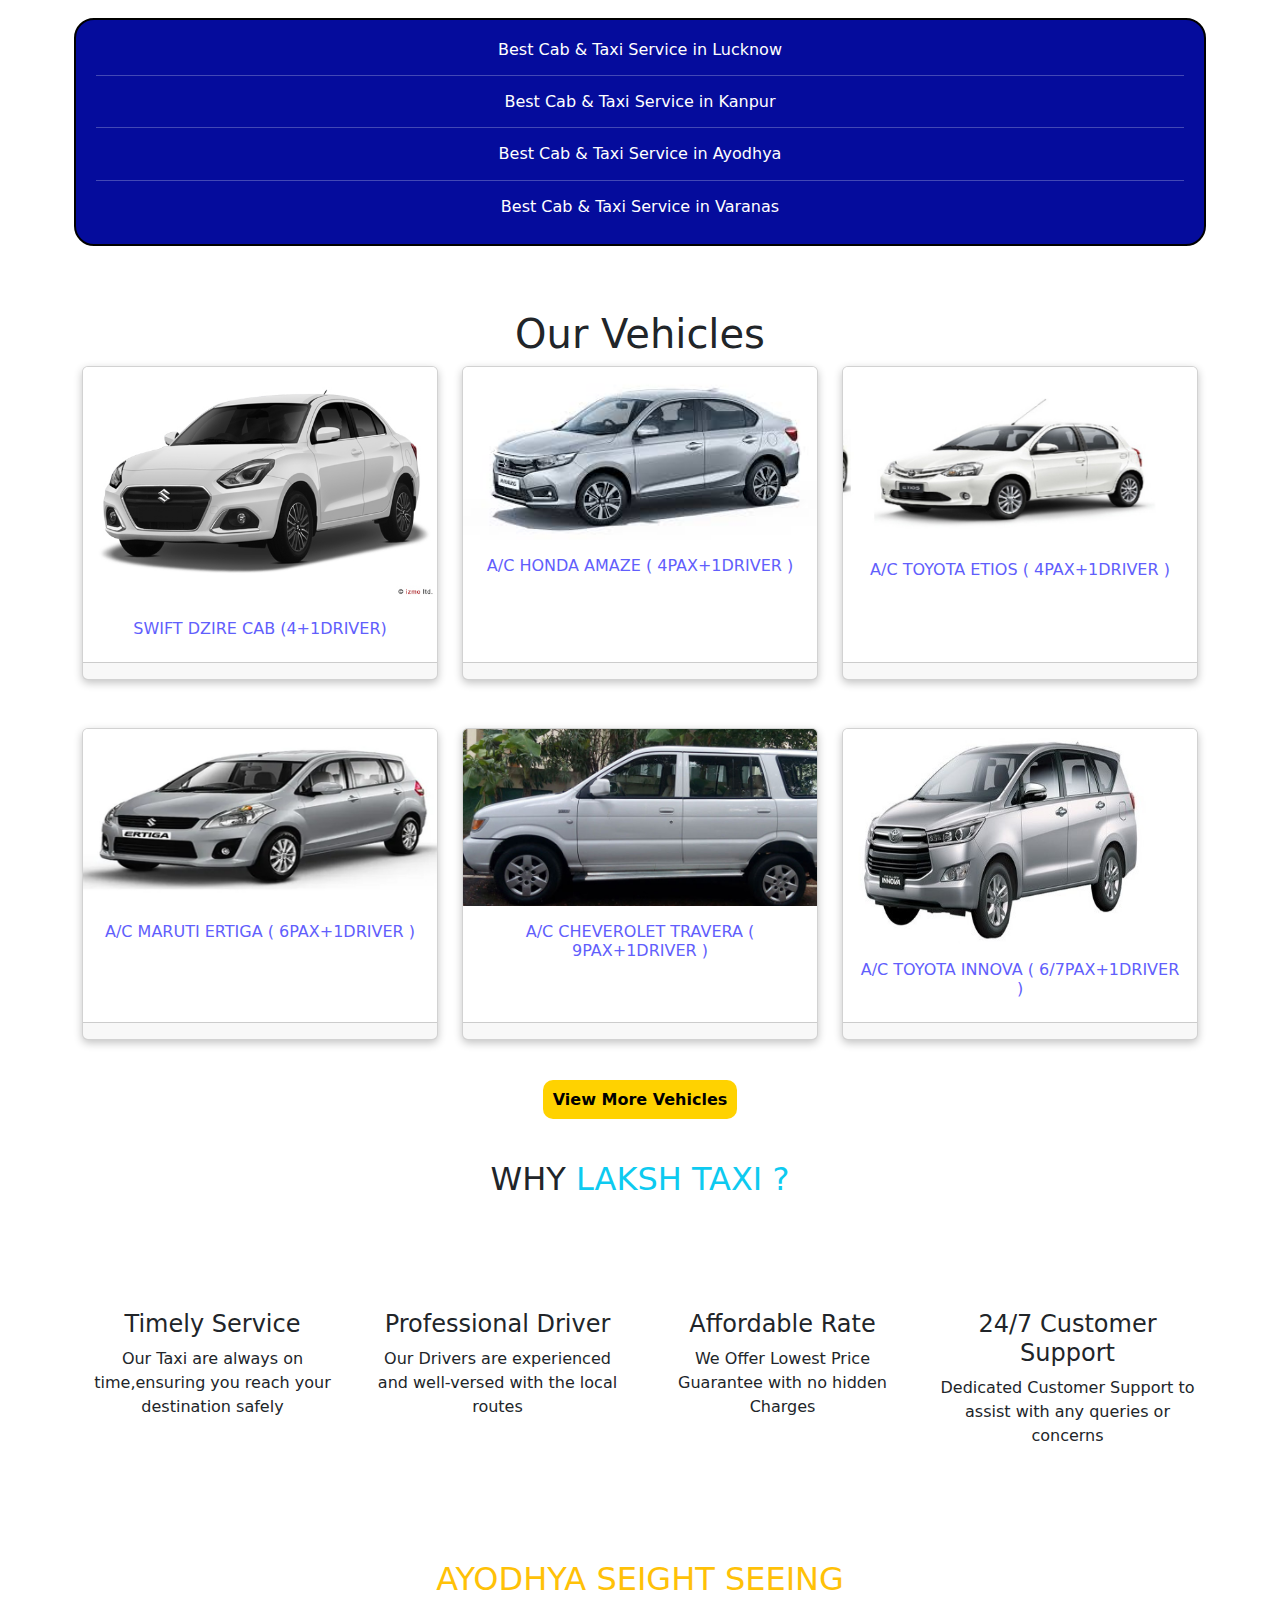
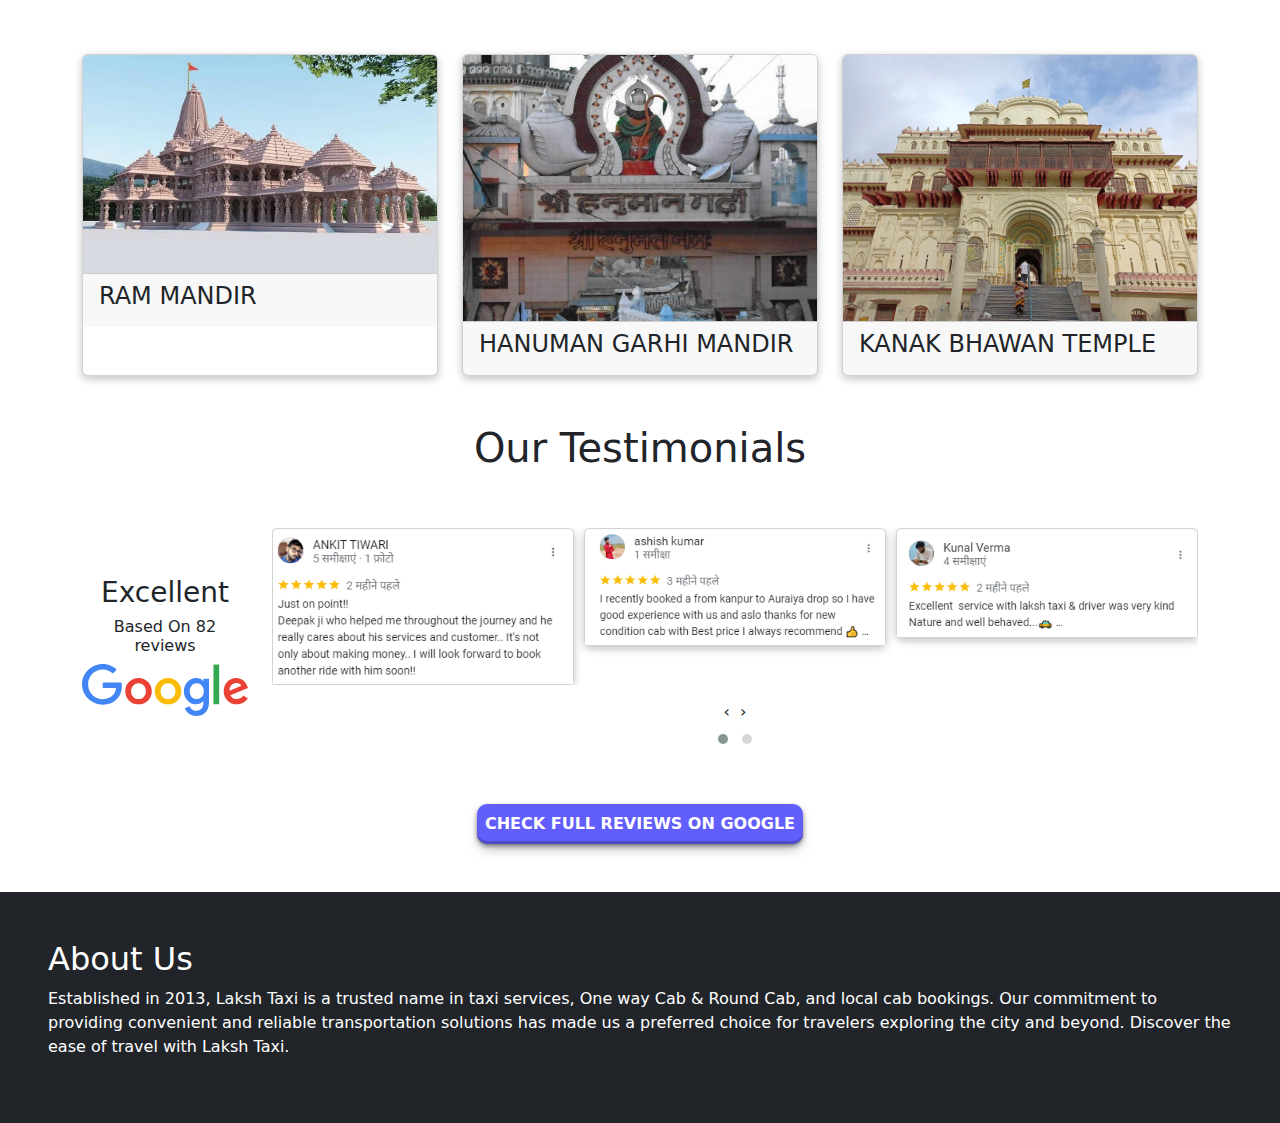
==== commit 8c3dcf03: "update" ====
--- a/index.html
+++ b/index.html
@@ -40,11 +40,30 @@
           </li>
   </nav>
   <!-- header start -->
- <div class="container">
-  <div class="row">
-    <img src="images/price2.jpg" alt="" class="img-fluid imagesprice" >
-  </div>
- </div>
+ <!-- carsoule start -->
+ <div id="carouselExampleInterval" class="carousel slide" data-bs-ride="carousel">
+  <div class="carousel-inner">
+    <div class="carousel-item active" data-bs-interval="10000">
+      <img src="images/carsoule1.jpg" class="d-block w-100" alt="...">
+    </div>
+    <div class="carousel-item" data-bs-interval="2000">
+      <img src="images/carsoule2.jpg" class="d-block w-100" alt="...">
+    </div>
+    <div class="carousel-item">
+      <img src="images/carsoule3.jpg" class="d-block w-100" alt="...">
+    </div>
+  </div>
+  <button class="carousel-control-prev" type="button" data-bs-target="#carouselExampleInterval" data-bs-slide="prev">
+    <span class="carousel-control-prev-icon" aria-hidden="true"></span>
+    <span class="visually-hidden">Previous</span>
+  </button>
+  <button class="carousel-control-next" type="button" data-bs-target="#carouselExampleInterval" data-bs-slide="next">
+    <span class="carousel-control-next-icon" aria-hidden="true"></span>
+    <span class="visually-hidden">Next</span>
+  </button>
+</div>
+  <!-- carsoule end
+    -->
 
  <h1 class="text-center mt-2 ">No Middle Men Direct Booking</h1>
 <div class="text-center">
--- a/secondpage.css
+++ b/secondpage.css
@@ -1,3 +1,7 @@
+.carousel-item img{
+    
+}
+
 .logo{
     width: 100px;
     height: 50px;
